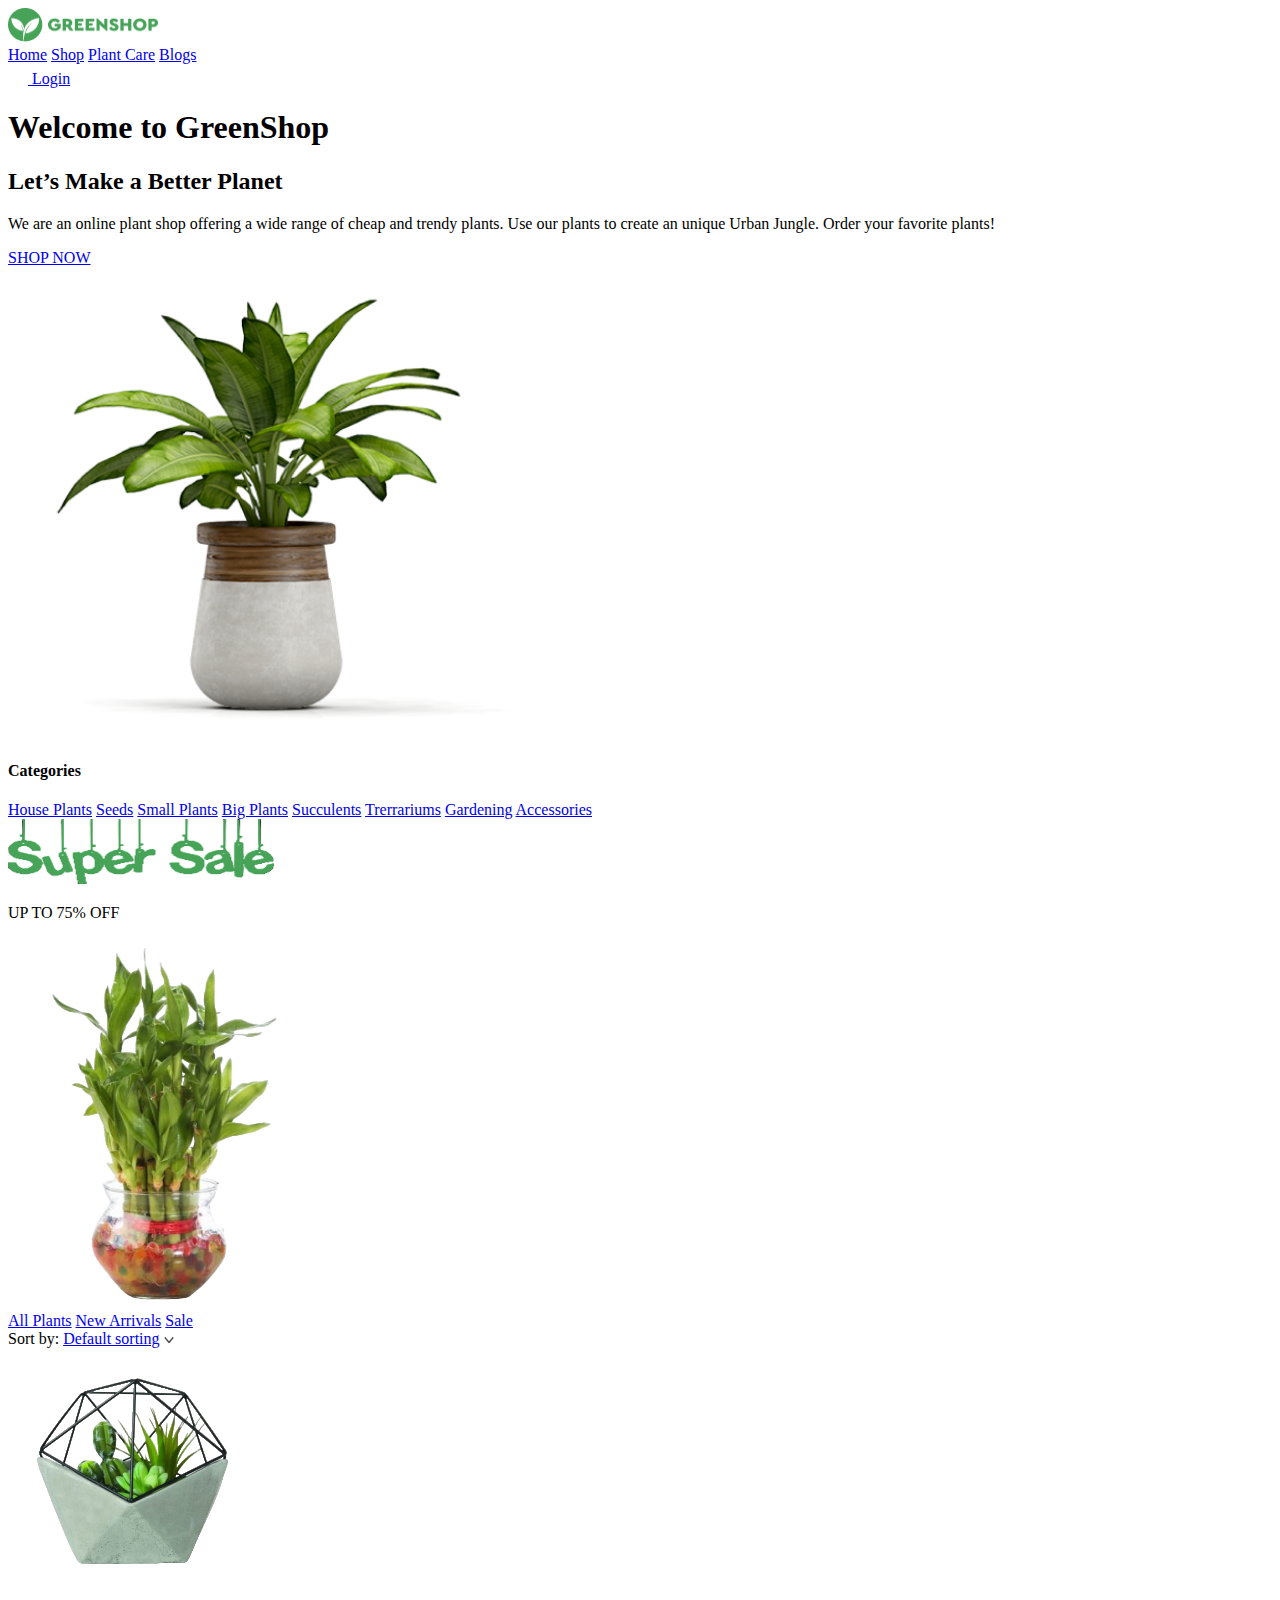
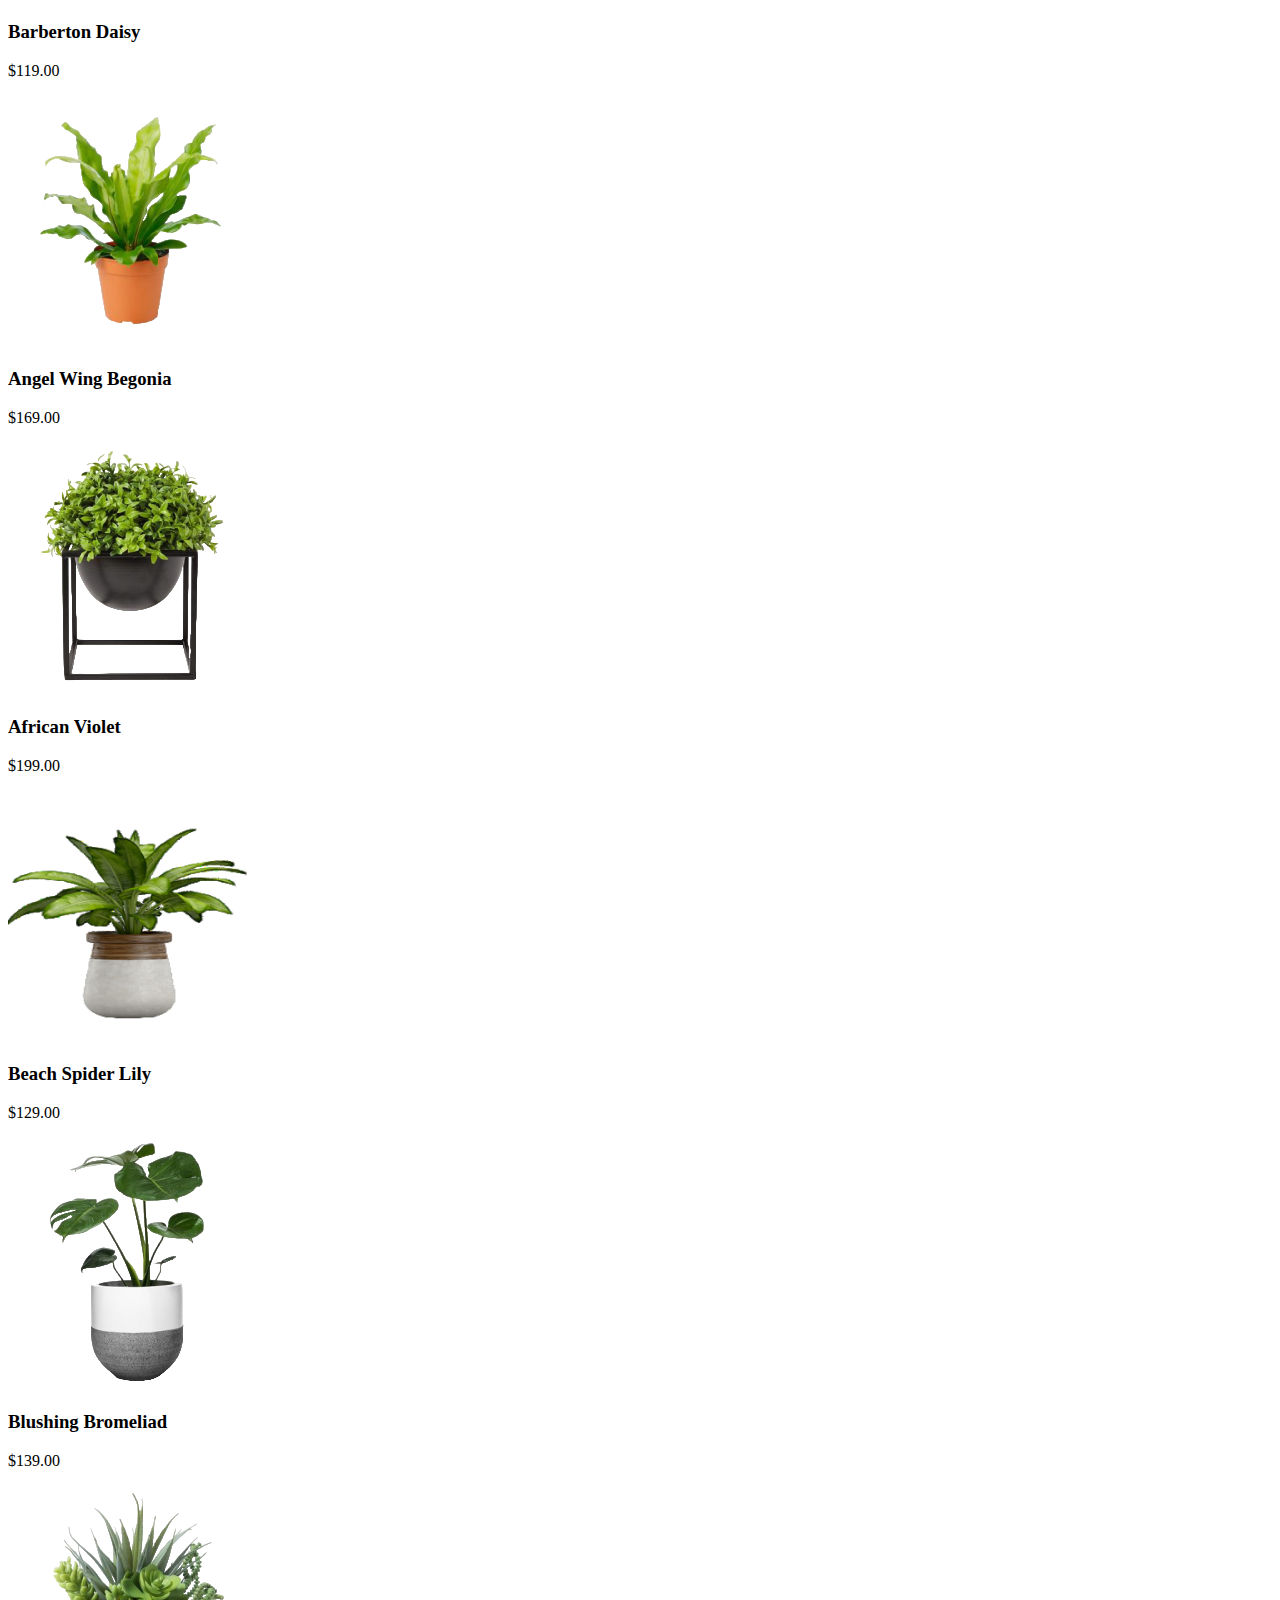
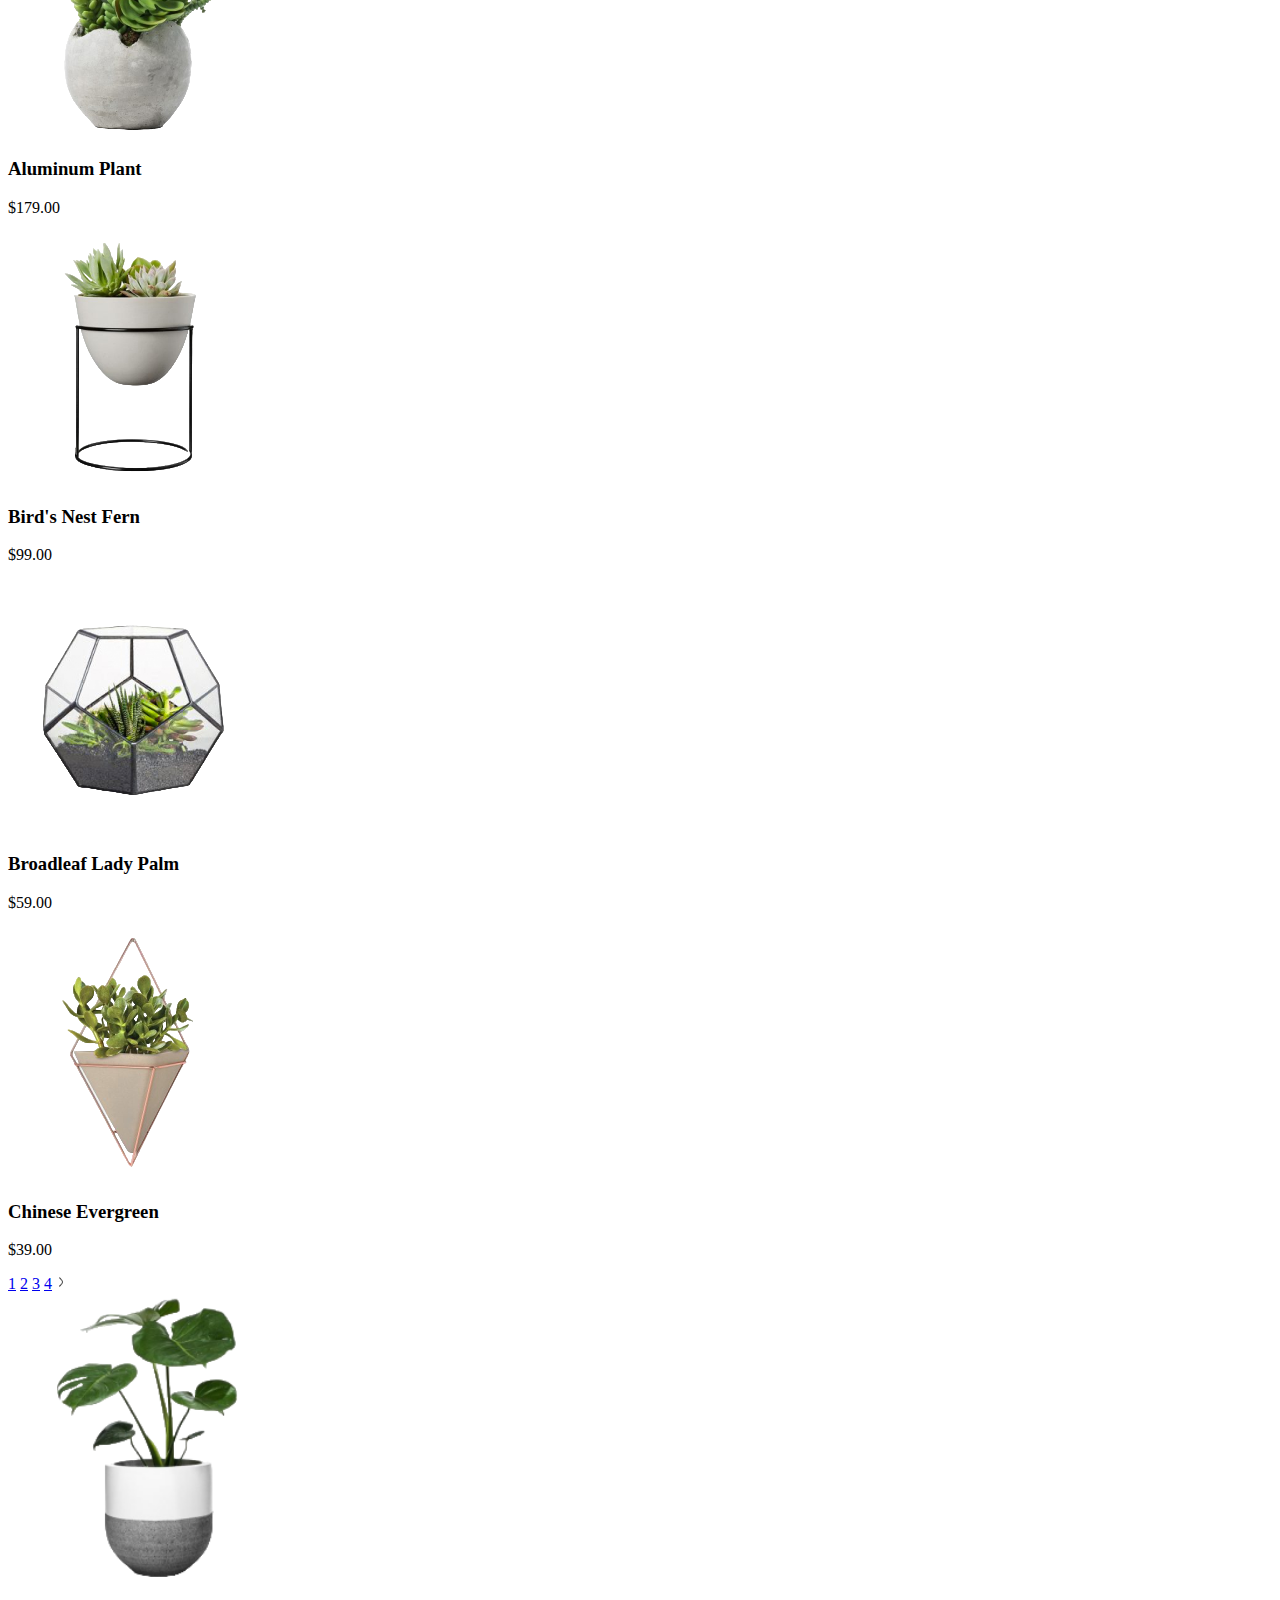
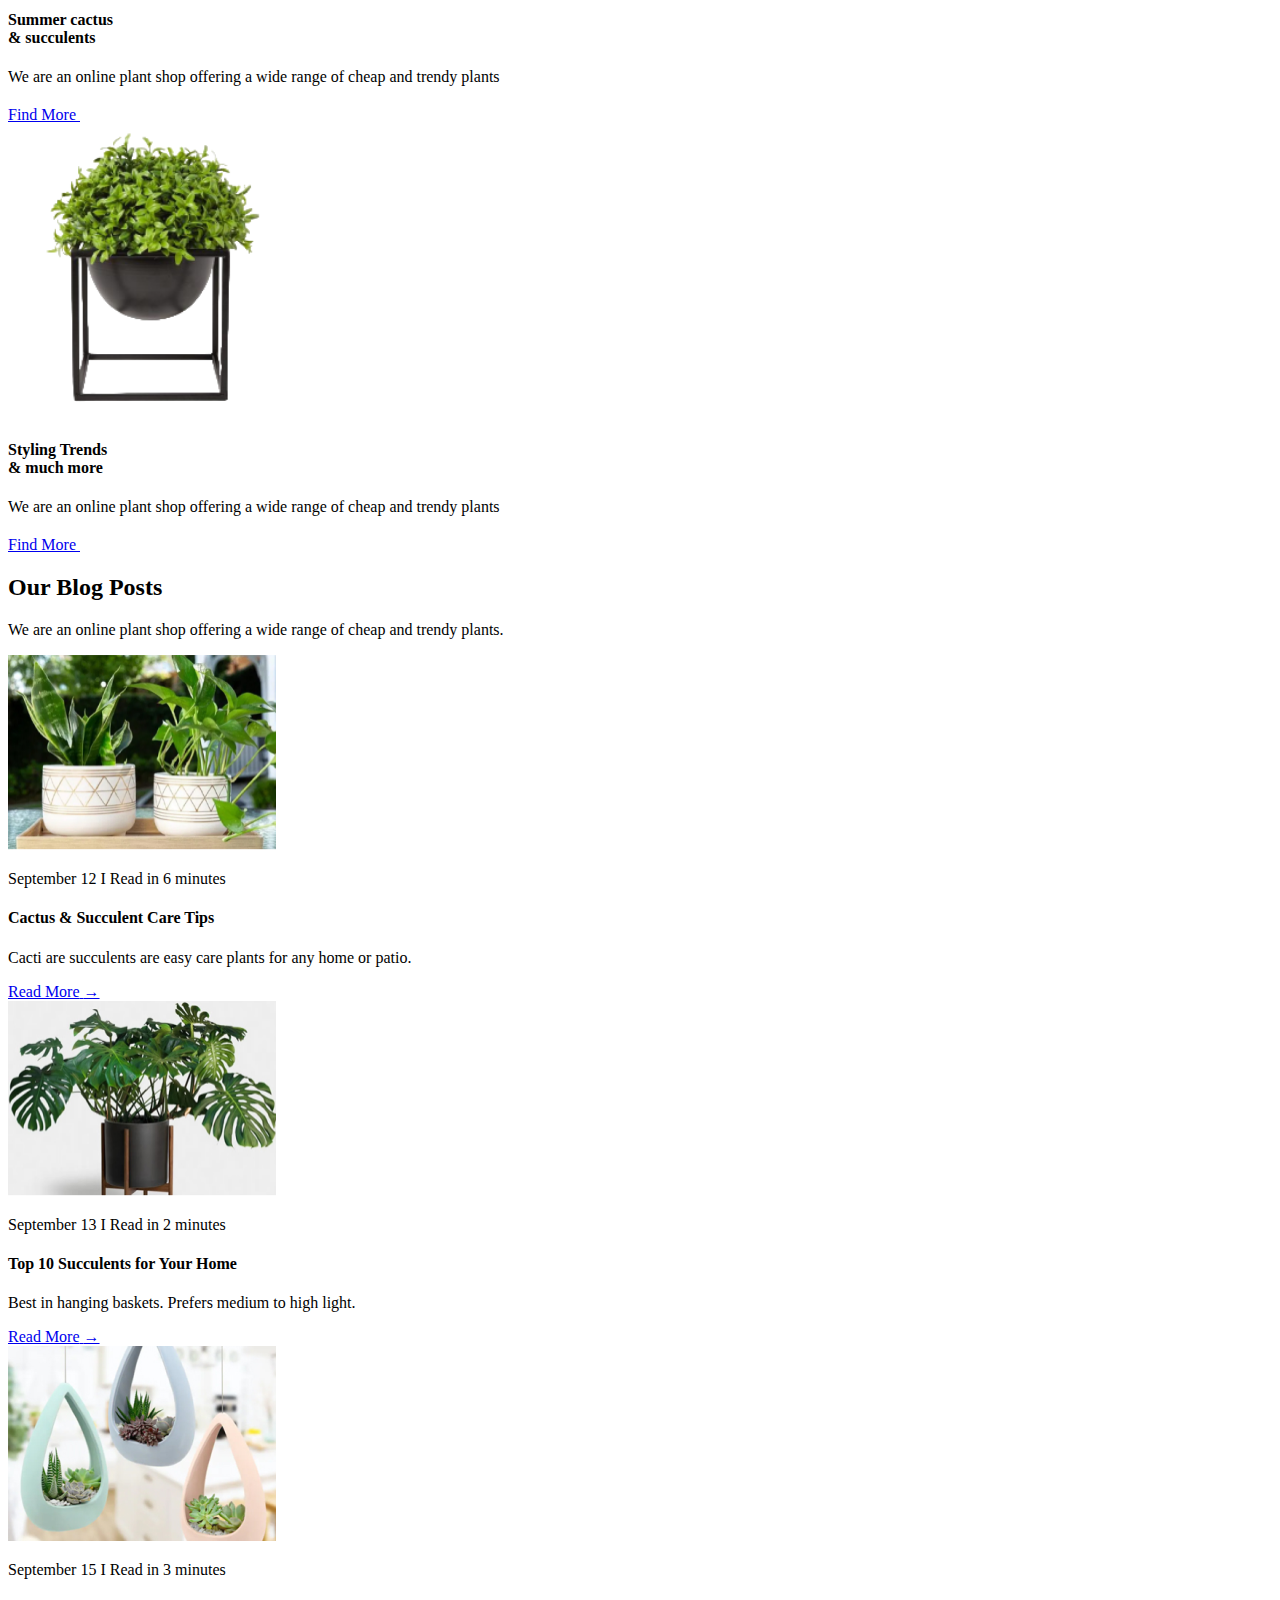
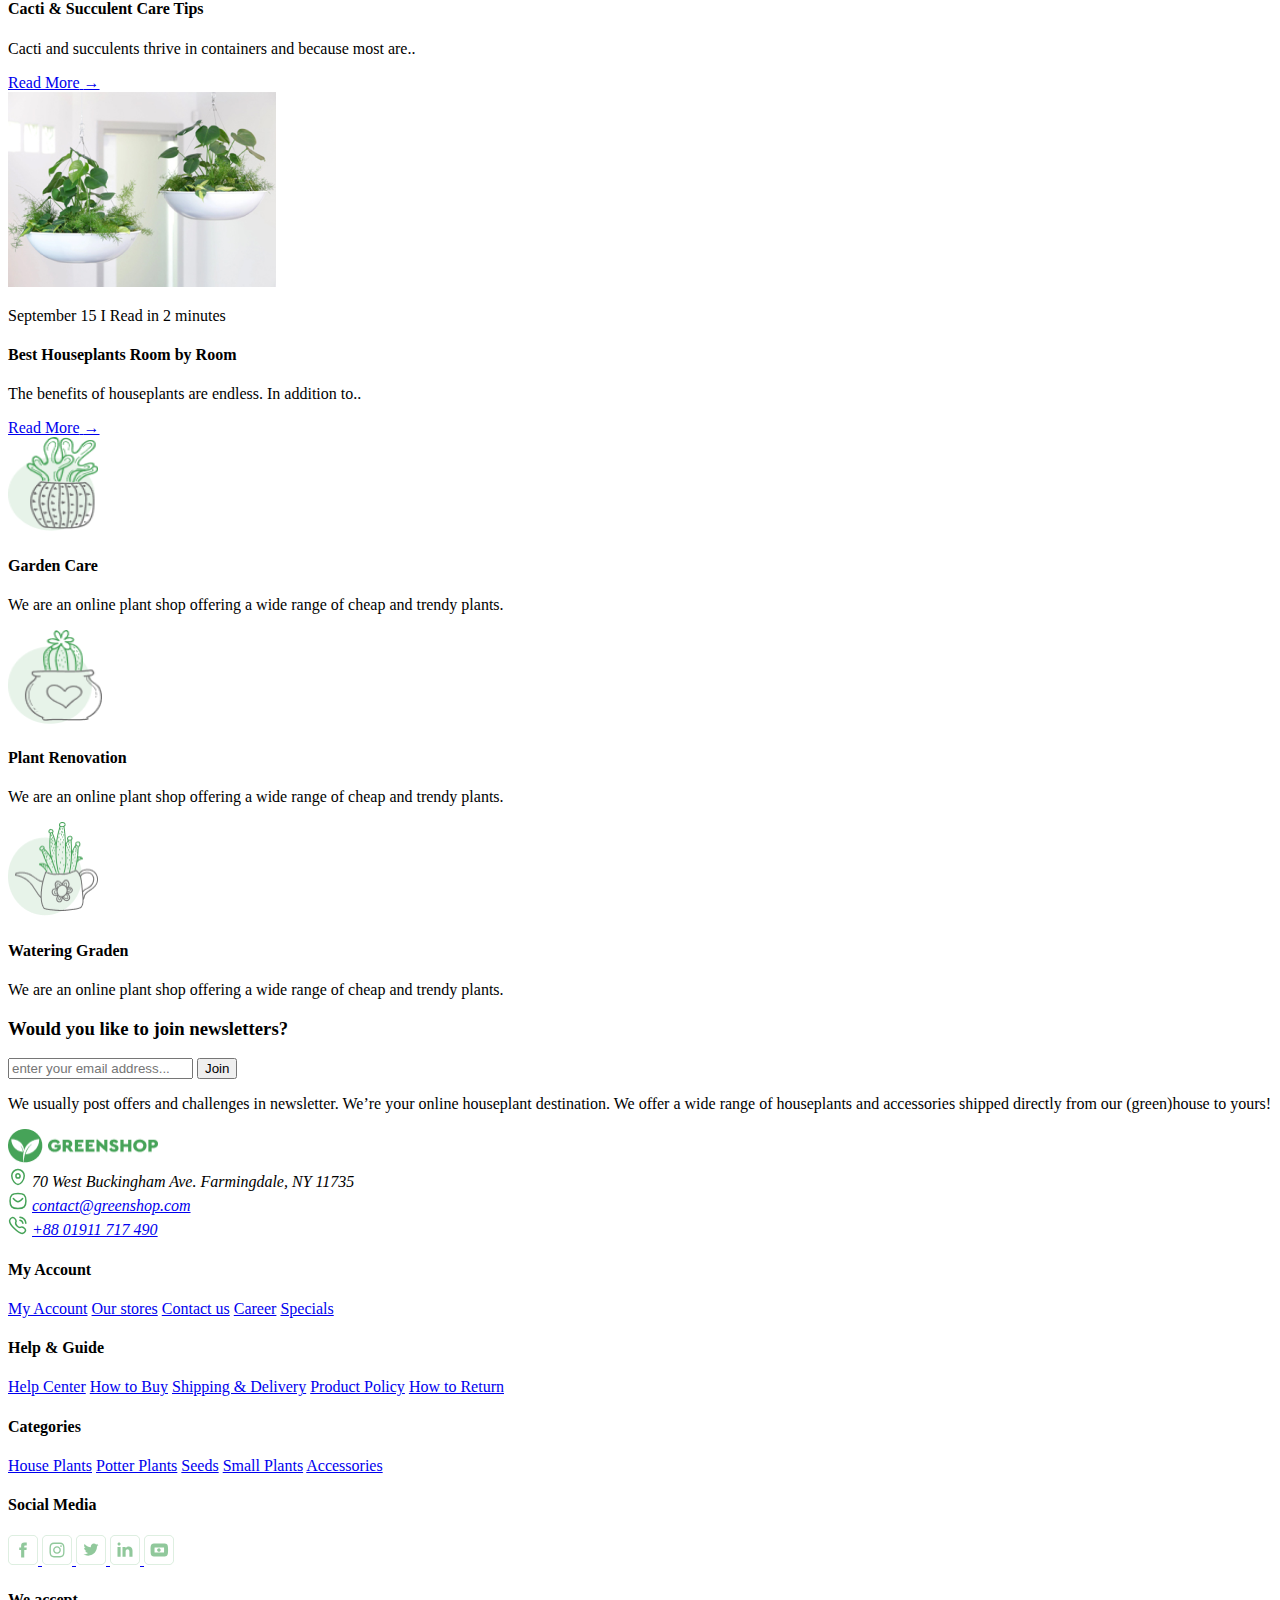
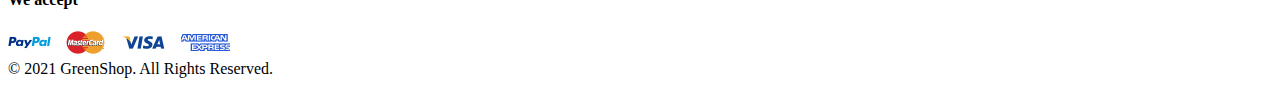
==== index.html @ 9a4c22ba "Getting Started" ====
<!DOCTYPE html>
<html lang="en">
<head>
    <meta charset="UTF-8">
    <meta name="viewport" content="width=device-width, initial-scale=1.0">
    <title>GREENSHOP</title>
    <link rel="stylesheet" href="./style.css">
</head>
<body>
    <!--part of the header-->
    <header class="header">
        <div class="wrapper">
            <div class="header-nav-menu">
                <a href="/" class="logo">
                    <img src="./images/Logo.png" alt="company logo" width="150" height="34" class="logo-img">
                </a>
                 <nav class="navigation">
                    <a href="/" class="link active">Home</a>
                    <a href="/" class="link">Shop</a>
                    <a href="/" class="link">Plant Care</a>
                    <a href="/" class="link last-link">Blogs</a>
                </nav>
                <a href="./registration.html" class="login key">
                    <img src="./images/Logout.png" alt="maintaining a login" class="img-login">
                    <span class="span-login">Login</span>
                </a>
            </div>
        </div>
    </header>
     <!--main content-->
    <main>  
        <section class="green">
            <div class="wrapper">
                <!--part of the content-->
                <div class="content">
                    <div class="text-content">
                        <h1 class="welcome names">
                            Welcome to GreenShop
                        </h1>
                        <h2 class="title names">
                            Let’s Make a Better <span class="planet">Planet</span>
                        </h2>
                        <p class="description">
                            We are an online plant shop offering a wide range of cheap and trendy plants.
                            Use our plants to create an unique Urban Jungle. Order your favorite plants!   
                        </p>
                        <a href="/" class="shop key">
                            SHOP NOW
                        </a>
                    </div>
                    <img src="./images/flower.png" alt="flower" class="img-flower" width="518" height="470">
                </div>
            </div>
        </section>
        <!--filter by categories-->
        <section class="offer">
            <div class="wrapper">
                <div class="filter-contetn">
                    <div class="column-left">
                        <aside class="aside ">
                            <h4 class="categories">
                                Categories
                            </h4>
                            <div class="filter-list">
                                <a href="/" class="categories-name">House Plants</a>
                                <a href="/" class="categories-name">Seeds</a>
                                <a href="/" class="categories-name">Small Plants</a>
                                <a href="/" class="categories-name">Big Plants</a>
                                <a href="/" class="categories-name">Succulents</a>
                                <a href="/" class="categories-name">Trerrariums</a>
                                <a href="/" class="categories-name">Gardening</a>
                                <a href="/" class="categories-name">Accessories</a>
                            </div>
                        </aside>
                        <div class="filter-banner">
                            <div class="super-sale">
                                <img src="./images/supersale.png" alt="inscription super sale"  width="266" height="65">
                                <p class="discount">
                                    UP TO 75% OFF
                                </p>
                            </div>
                            <img src="./images/bush.png" alt="a picture of a flower in a pot" width="310" height="370">
                        </div>
                    </div>
                    <!--content of goods-->
                    <div class="column-right">
                        <div class="sort">
                            <div class="nav-left">
                                <a href="/" class="navigation-bar">All Plants</a>
                                <a href="/" class="navigation-bar arrivals">New Arrivals</a>
                                <a href="/" class="navigation-bar">Sale</a>
                            </div>
                            <div class="nav-right">
                                <span class="sort-by">Sort by:</span>
                                <a href="/" class="navigation-bar">Default sorting</a>
                                <img src="./images/arrowdown.png" alt="Arrow Down" width="10" height="8">
                            </div>
                        </div>
                        <div class="region">
                            <div class="card">
                                <div class="card-flowers">
                                    <img src="./images/barberton.png" alt="flowers in a pot" width="250" height="250">
                                </div>
                                <h3 class="flower-names">Barberton Daisy</h3>
                                <p class="cost">$119.00</p>
                            </div>
                            <div class="card">
                                <div class="card-flowers">
                                    <img src="./images/begonia.png" alt="flowers in a pot" width="250" height="250">
                                </div>
                                <h3 class="flower-names">Angel Wing Begonia</h3>
                                <p class="cost">$169.00</p>
                            </div>
                            <div class="card">
                                <div class="card-flowers">
                                    <img src="./images/violet.png" alt="flowers in a pot" width="250" height="250">
                                </div>
                                <h3 class="flower-names">African Violet</h3>
                                <p class="cost">$199.00</p>
                            </div>
                            <div class="card">
                                <div class="card-flowers">
                                    <img src="./images/lily.png" alt="flowers in a pot" width="250" height="250">
                                </div>
                                <h3 class="flower-names">Beach Spider Lily</h3>
                                <p class="cost">$129.00</p>
                            </div>
                            <div class="card">
                                <div class="card-flowers">
                                    <img src="./images/bromeliad.png" alt="flowers in a pot" width="250" height="250">
                                </div>
                                <h3 class="flower-names">Blushing Bromeliad</h3>
                                <p class="cost">$139.00</p>
                            </div>
                            <div class="card">
                                <div class="card-flowers">
                                    <img src="./images/aluminum.png" alt="flowers in a pot" width="250" height="250">
                                </div>
                                <h3 class="flower-names">Aluminum Plant</h3>
                                <p class="cost">$179.00</p>
                            </div>
                            <div class="card">
                                <div class="card-flowers">
                                    <img src="./images/ferm.png" alt="flowers in a pot" width="250" height="250">
                                </div>
                                <h3 class="flower-names">Bird's Nest Fern</h3>
                                <p class="cost">$99.00</p>
                            </div>
                            <div class="card">
                                <div class="card-flowers">
                                    <img src="./images/palm.png" alt="flowers in a pot" width="250" height="250">
                                </div>
                                <h3 class="flower-names">Broadleaf Lady Palm</h3>
                                <p class="cost">$59.00</p>
                            </div>
                            <div class="card">
                                <div class="card-flowers">
                                    <img src="./images/evergreen.png" alt="flowers in a pot" width="250" height="250">
                                </div>
                                <h3 class="flower-names">Chinese Evergreen</h3>
                                <p class="cost">$39.00</p>
                            </div>
                        </div>
                        <div class="page">
                            <a href="/" class="page-numbers">1</a>
                            <a href="/" class="page-numbers">2</a>
                            <a href="/" class="page-numbers">3</a>
                            <a href="/" class="page-numbers">4</a>
                            <a href="/" class="page-numbers page-arrow">
                                <img src="./images/arrowright.png" alt="arrow to the right" width="10" height="14">
                            </a>
                        </div>
                    </div>
                </div>
            </div>
        </section>
        <!--blog block-->
        <section class="blog">
            <div class="wrapper">
                <div class="find-more">
                    <div class="blog-more">
                        <img src="./images/bromeliad.png"
                             alt="a flower in a pot" 
                             width="292" 
                             height="292">
                        <div class="information-search-retreat">
                            <h4 class="title-search">Summer cactus <br>& succulents</h4>
                            <p class="information-search">We are an online plant shop offering a wide range of cheap and trendy plants</p>
                            <a href="/" class="search-link">
                                <span class="search-name">Find More</span>
                                <img src="./images/rightarrow.png" alt="right arrow" class="search-img" width="18" height="18">
                            </a>
                        </div>
                    </div>
                    <div class="blog-more">
                        <img src="./images/violet.png" 
                             alt="a flower in a pot" 
                             width="292" 
                             height="292">
                        <div class="information-search-retreat">
                            <h4 class="title-search">Styling Trends <br>& much more</h4>
                            <p class="information-search">We are an online plant shop offering a wide range of cheap and trendy plants</p>
                            <a href="/" class="search-link">
                                <span class="search-name">Find More</span>
                                <img src="./images/rightarrow.png" alt="right arrow" class="search-img" width="18" height="18">
                            </a>
                        </div>
                    </div>
                </div>
            </div>
        </section>
        <section>
            <div class="wrapper">
                <div class="blog-div">
                    <h2 class="blog-title">Our Blog Posts</h2>
                    <p class="blog-text">We are an online plant shop offering a wide range of cheap and trendy plants. </p>
                </div>
                <div class="blog-info">
                    <div class="blog-bloc">
                        <img src="./images/blog/cactus.png" alt="flower photos for blog themes" width="268" height="195">
                        <div class="blog-content">
                            <p class="blog-time">September 12  I Read in 6 minutes</p>
                            <h4 class="blog-names">Cactus & Succulent Care Tips</h4>
                            <p class="blog-description">Cacti are succulents are easy care plants for any home or patio.</p>
                            <a href="/" class="blog-transition">
                                <span>Read More</span>
                                <span>&#8594;</span>
                             </a>
                        </div>
                    </div>
                    <div class="blog-bloc">
                        <img src="./images/blog/succulents.png" alt="flower photos for blog themes" width="268" height="195">
                        <div class="blog-content">
                            <p class="blog-time">September 13  I Read in 2 minutes</p>
                            <h4 class="blog-names">Top 10 Succulents for Your Home</h4>
                            <p class="blog-description">Best in hanging baskets. Prefers medium to high light.</p>
                            <a href="/" class="blog-transition">
                                <span>Read More</span>
                                <span>&#8594;</span>
                            </a>
                        </div>
                    </div>
                    <div class="blog-bloc">
                        <img src="./images/blog/cacti.png" alt="flower photos for blog themes" width="268" height="195">
                        <div class="blog-content">
                            <p class="blog-time">September 15  I Read in 3 minutes</p>
                            <h4 class="blog-names">Cacti & Succulent Care Tips</h4>
                            <p class="blog-description">Cacti and succulents thrive in containers and because most are..</p>
                            <a href="/" class="blog-transition">
                                <span>Read More</span>
                                <span>&#8594;</span>
                            </a>
                        </div>
                    </div>
                    <div class="blog-bloc">
                        <img src="./images/blog/houseplants.png" alt="flower photos for blog themes" width="268" height="195">
                        <div class="blog-content">
                            <p class="blog-time">September 15  I Read in 2 minutes</p>
                            <h4 class="blog-names">Best Houseplants Room by Room</h4>
                            <p class="blog-description">The benefits of houseplants are endless. In addition to..</p>
                            <a href="/" class="blog-transition">
                                <span>Read More</span>
                                <span>&#8594;</span>
                            </a>
                        </div>
                    </div>
                </div>
            </div>
        </section>
    </main>
    <!-- fofter content -->
    <footer class="footer-top">
        <!-- placing an application -->
       <section>
        <div class="wrapper">
            <div class="placing-cactus">
                <div class="placing-box">
                    <div class="box">
                        <div class="placling-div images-cactuse">
                            <img src="./images/footer/cactuse.png" 
                                alt="a picture of a cactus" 
                                class="placing-img "
                                width="90"
                                height="94">
                        </div>
                        <div class="placling-description">
                            <h4 class="headlines">Garden Care</h4>
                            <p class="placing-text">We are an online plant shop offering a wide range of cheap and trendy plants.</p>
                        </div>
                    </div>
                    <div class="box">
                        <div class="placling-div">
                            <img src="./images/footer/group.png" 
                                alt="a picture of a cactus" 
                                class="placing-img"
                                width="94"
                                height="94">
                        </div>
                        <div class="placling-description">
                            <h4 class="headlines">Plant Renovation</h4>
                            <p class="placing-text">We are an online plant shop offering a wide range of cheap and trendy plants.</p>
                        </div>
                    </div>
                    <div class="box">
                        <div>
                            <img src="./images/footer/picture.png" 
                                alt="a picture of a cactus" 
                                class="placing-images"
                                width="90"
                                height="94">
                        </div>
                        <div class="placling-description">
                            <h4 class="headlines">Watering Graden</h4>
                            <p class="placing-text">We are an online plant shop offering a wide range of cheap and trendy plants.</p>
                        </div>
                    </div>
                </div>
                <div class="placing-cell">
                    <h3 class="headlines">Would you like to join newsletters?</h3>
                    <form action="https://fom.in.ua/echo" method="post" class="placing-form">
                        <input type="email" name="email-address" 
                               placeholder="enter your email address..." 
                               required class="placing-imput">
                        <button class="placing-button">Join</button>
                    </form>
                    <p class="placing-text text-placing">We usually post offers and challenges in newsletter. 
                        We’re your online houseplant destination. 
                        We offer a wide range of houseplants and accessories shipped directly from our (green)house to yours! </p>
                </div>
            </div>
        </div>
       </section>
       <!-- store contacts -->
       <section>
            <div class="wrapper">
                <div class="footer-contacts footer-contacts-retreat">
                    <div>
                        <a href="/">
                            <img src="./images/Logo.png" alt="logo image" 
                                 width="150"
                                 height="34">
                        </a>
                    </div>
                    <address class="footer-contacts">
                        <div class="footer-address footer-div">
                            <img src="./images/footer/location.svg" 
                                 alt="location on the map" 
                                 width="20" 
                                 height="20"
                                 class="address-img">
                            <span class="address-text">70 West Buckingham Ave. Farmingdale, NY 11735</span>
                        </div>
                        <div class="footer-address">
                            <img src="./images/footer/message.svg" 
                                 alt="email address" 
                                 width="20" 
                                 height="20"
                                 class="address-img-mailto">
                            <a href="mailto:contact@greenshop.com" class="address-text address-contacts">contact@greenshop.com</a>
                        </div>
                        <div class="footer-address">
                            <img src="./images/footer/calling.svg" 
                                 alt="phone number" 
                                 width="20" 
                                 height="20"
                                 class="address-img-tel">
                            <a href="tel:+8801911717490" class="address-text address-contacts">+88 01911 717 490</a>
                        </div>
                    </address>
                </div>
            </div>
       </section>
       <!-- Help and guide -->
       <section>
        <div class="wrapper">
            <div class="footer-text">
                <div class="footer-help">
                    <h4 class="footer-title footer-link">My Account</h4>
                    <a href="/" class="footer-text-link">My Account</a>
                    <a href="/" class="footer-text-link">Our stores</a>
                    <a href="/" class="footer-text-link">Contact us</a>
                    <a href="/" class="footer-text-link">Career</a>
                    <a href="/" class="footer-text-link">Specials</a>
                </div>
                <div class="footer-help">
                    <h4 class="footer-title footer-link">Help & Guide</h4>
                    <a href="/" class="footer-text-link">Help Center</a>
                    <a href="/" class="footer-text-link">How to Buy</a>
                    <a href="/" class="footer-text-link">Shipping & Delivery</a>
                    <a href="/" class="footer-text-link">Product Policy</a>
                    <a href="/" class="footer-text-link">How to Return</a>
                </div>
                <div class="footer-help">
                    <h4 class="footer-title footer-link">Categories</h4>
                    <a href="/" class="footer-text-link">House Plants</a>
                    <a href="/" class="footer-text-link">Potter Plants</a>
                    <a href="/" class="footer-text-link">Seeds</a>
                    <a href="/" class="footer-text-link">Small Plants</a>
                    <a href="/" class="footer-text-link">Accessories</a>
                </div>
                <div>
                    <h4 class="footer-title title-media">Social Media</h4>
                    <div class="footer-media">
                        <a href="https://www.facebook.com/?locale=uk_UA" class="footer-a">
                            <img src="./images/footer/media/facebook.svg" alt="facebook icon" width="30" height="30">
                        </a>
                        <a href="https://www.instagram.com/" class="footer-a">
                            <img src="./images/footer/media/instagram.svg" alt="instagram icon" width="30" height="30">
                        </a>
                        <a href="https://x.com/?lang=uk" class="footer-a">
                            <img src="./images/footer/media/twitter.svg" alt="twitter icon" width="30" height="30">
                        </a>
                        <a href="https://ua.linkedin.com/" class="footer-a">
                            <img src="./images/footer/media/linkidin.svg" alt="linkidin icon" width="30" height="30">
                        </a>
                        <a href="https://www.youtube.com/" class="footer-a">
                            <img src="./images/footer/media/youtube.svg" alt="youtube icon" width="30" height="30">
                        </a>
                    </div>
                    <h4 class="footer-title title-accept">We accept</h4>
                    <div>
                        <img src="./images/footer/accept.svg" alt="types of payment">
                    </div>
                </div>
            </div>
            <div class="reserved-end">
                <span class="reserved-span">© 2021 GreenShop. All Rights Reserved.</span>
            </div>
        </div>
       </section>
    </footer>
</body>
</html>
---- style.css ----
@import url('./styles/normalize.css');
@import url('./fonts/stylesheet.css');
@import url('./styles/helpers.css');
@import url('./styles/header.css');
@import url('./styles/content.css');
@import url('./styles/filter.css');
@import url('./styles/offers.css');
@import url('./styles/page.css');
@import url('./styles/blog.css');
@import url('./styles/footer/placing.css');
@import url('./styles/footer/contacts.css');
@import url('./styles/footer/categories.css');
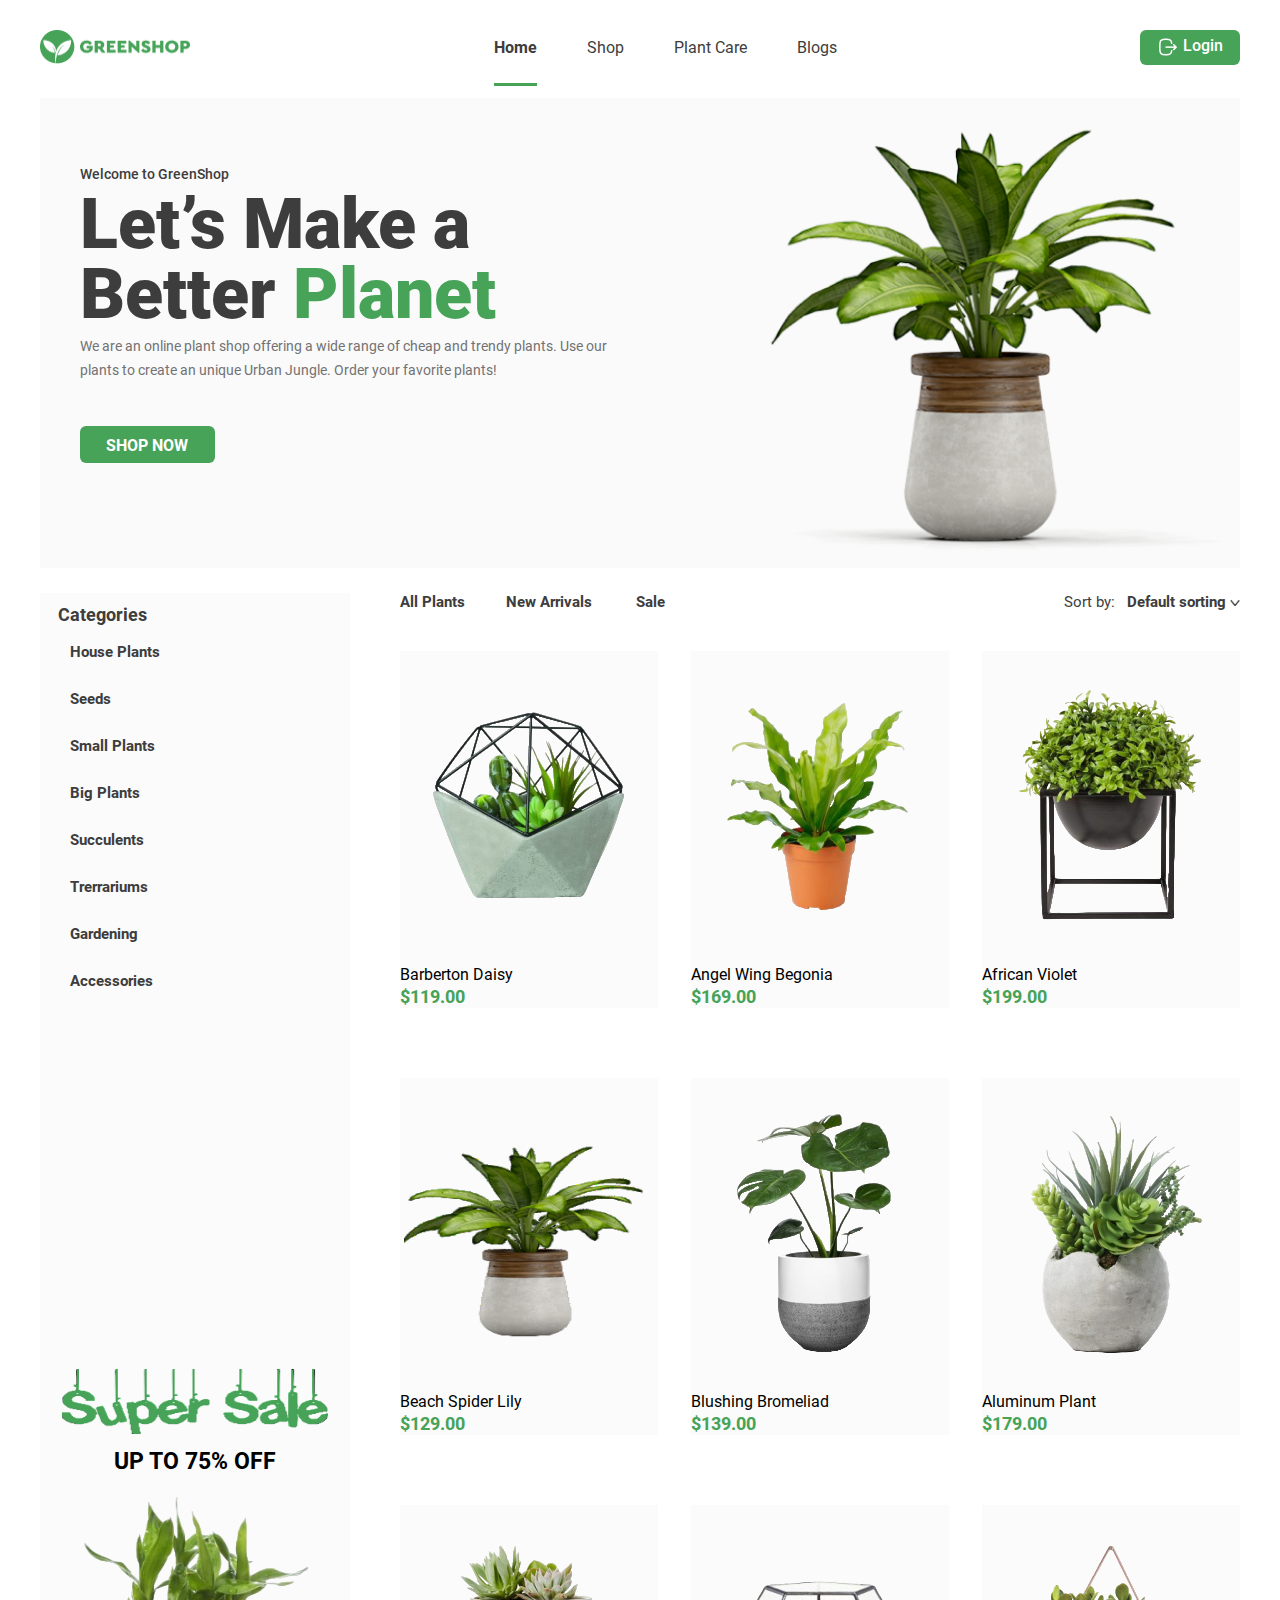
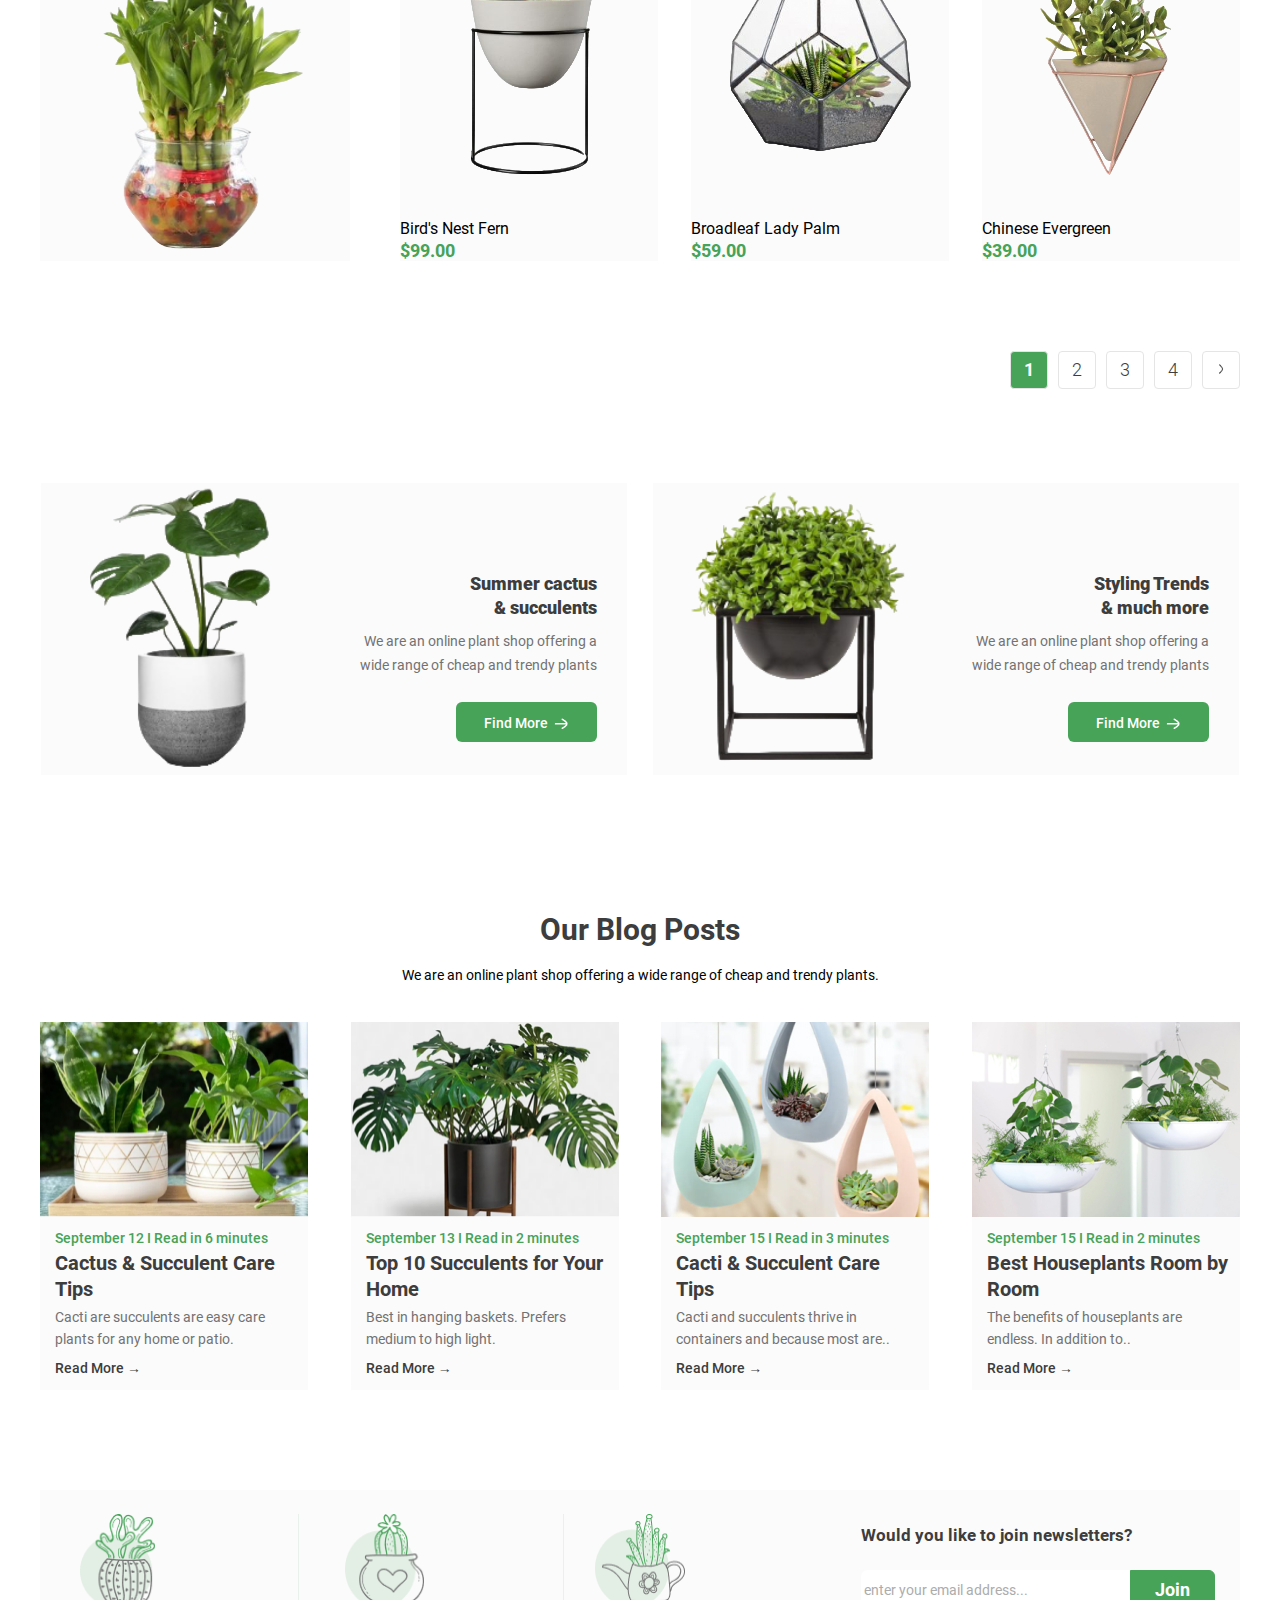
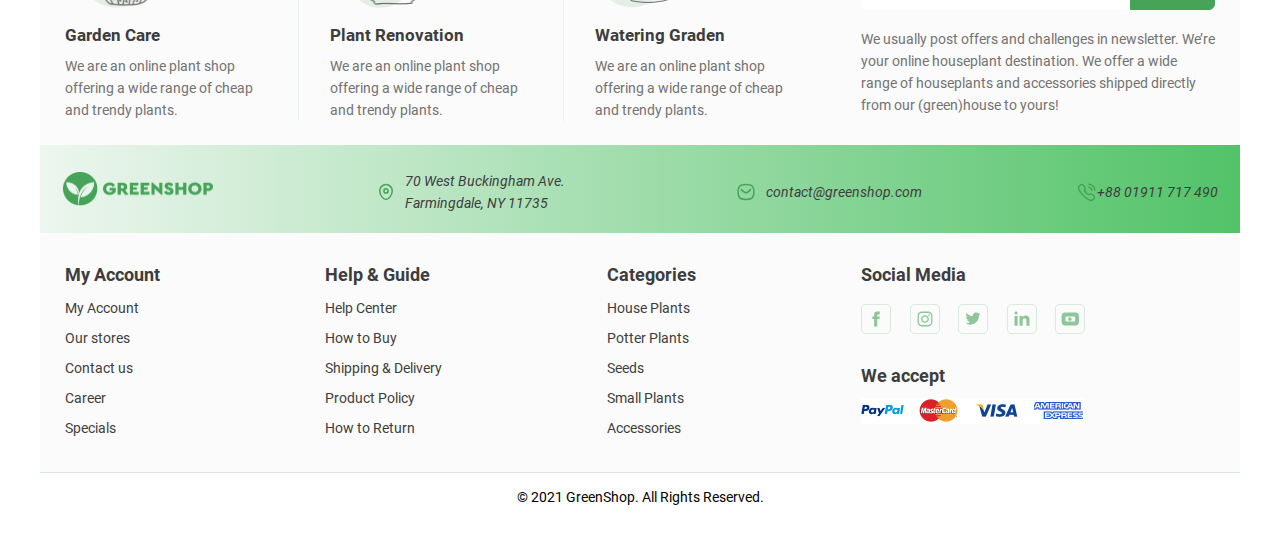
==== commit 06977f23: "transition from css to scss" ====
--- a/index.html
+++ b/index.html
@@ -4,7 +4,7 @@
     <meta charset="UTF-8">
     <meta name="viewport" content="width=device-width, initial-scale=1.0">
     <title>GREENSHOP</title>
-    <link rel="stylesheet" href="./style.css">
+    <link rel="stylesheet" href="./css/style.css">
 </head>
 <body>
     <!--part of the header-->
--- a/css/style.css
+++ b/css/style.css
@@ -0,0 +1,956 @@
+@charset "UTF-8";
+/*! normalize.css v8.0.1 | MIT License | github.com/necolas/normalize.css */
+/* Document
+   ========================================================================== */
+/**
+ * 1. Correct the line height in all browsers.
+ * 2. Prevent adjustments of font size after orientation changes in iOS.
+ */
+@import '../fonts/stylesheet.css';
+html {
+  line-height: 1.15; /* 1 */
+  -webkit-text-size-adjust: 100%; /* 2 */
+}
+
+/* Sections
+   ========================================================================== */
+/**
+ * Remove the margin in all browsers.
+ */
+body {
+  margin: 0;
+}
+
+/**
+ * Render the `main` element consistently in IE.
+ */
+main {
+  display: block;
+}
+
+/**
+ * Correct the font size and margin on `h1` elements within `section` and
+ * `article` contexts in Chrome, Firefox, and Safari.
+ */
+h1 {
+  font-size: 2em;
+  margin: 0.67em 0;
+}
+
+/* Grouping content
+   ========================================================================== */
+/**
+ * 1. Add the correct box sizing in Firefox.
+ * 2. Show the overflow in Edge and IE.
+ */
+hr {
+  box-sizing: content-box; /* 1 */
+  height: 0; /* 1 */
+  overflow: visible; /* 2 */
+}
+
+/**
+ * 1. Correct the inheritance and scaling of font size in all browsers.
+ * 2. Correct the odd `em` font sizing in all browsers.
+ */
+pre {
+  font-family: monospace, monospace; /* 1 */
+  font-size: 1em; /* 2 */
+}
+
+/* Text-level semantics
+   ========================================================================== */
+/**
+ * Remove the gray background on active links in IE 10.
+ */
+a {
+  background-color: transparent;
+}
+
+/**
+ * 1. Remove the bottom border in Chrome 57-
+ * 2. Add the correct text decoration in Chrome, Edge, IE, Opera, and Safari.
+ */
+abbr[title] {
+  border-bottom: none; /* 1 */
+  text-decoration: underline; /* 2 */
+  text-decoration: underline dotted; /* 2 */
+}
+
+/**
+ * Add the correct font weight in Chrome, Edge, and Safari.
+ */
+b,
+strong {
+  font-weight: bolder;
+}
+
+/**
+ * 1. Correct the inheritance and scaling of font size in all browsers.
+ * 2. Correct the odd `em` font sizing in all browsers.
+ */
+code,
+kbd,
+samp {
+  font-family: monospace, monospace; /* 1 */
+  font-size: 1em; /* 2 */
+}
+
+/**
+ * Add the correct font size in all browsers.
+ */
+small {
+  font-size: 80%;
+}
+
+/**
+ * Prevent `sub` and `sup` elements from affecting the line height in
+ * all browsers.
+ */
+sub,
+sup {
+  font-size: 75%;
+  line-height: 0;
+  position: relative;
+  vertical-align: baseline;
+}
+
+sub {
+  bottom: -0.25em;
+}
+
+sup {
+  top: -0.5em;
+}
+
+/* Embedded content
+   ========================================================================== */
+/**
+ * Remove the border on images inside links in IE 10.
+ */
+img {
+  border-style: none;
+}
+
+/* Forms
+   ========================================================================== */
+/**
+ * 1. Change the font styles in all browsers.
+ * 2. Remove the margin in Firefox and Safari.
+ */
+button,
+input,
+optgroup,
+select,
+textarea {
+  font-family: inherit; /* 1 */
+  font-size: 100%; /* 1 */
+  line-height: 1.15; /* 1 */
+  margin: 0; /* 2 */
+}
+
+/**
+ * Show the overflow in IE.
+ * 1. Show the overflow in Edge.
+ */
+button,
+input { /* 1 */
+  overflow: visible;
+}
+
+/**
+ * Remove the inheritance of text transform in Edge, Firefox, and IE.
+ * 1. Remove the inheritance of text transform in Firefox.
+ */
+button,
+select { /* 1 */
+  text-transform: none;
+}
+
+/**
+ * Correct the inability to style clickable types in iOS and Safari.
+ */
+/* button,
+[type="button"],
+[type="reset"],
+[type="submit"] {
+  -webkit-appearance: button;
+} */
+/**
+ * Remove the inner border and padding in Firefox.
+ */
+button::-moz-focus-inner,
+[type=button]::-moz-focus-inner,
+[type=reset]::-moz-focus-inner,
+[type=submit]::-moz-focus-inner {
+  border-style: none;
+  padding: 0;
+}
+
+/**
+ * Restore the focus styles unset by the previous rule.
+ */
+button:-moz-focusring,
+[type=button]:-moz-focusring,
+[type=reset]:-moz-focusring,
+[type=submit]:-moz-focusring {
+  outline: 1px dotted ButtonText;
+}
+
+/**
+ * Correct the padding in Firefox.
+ */
+fieldset {
+  padding: 0.35em 0.75em 0.625em;
+}
+
+/**
+ * 1. Correct the text wrapping in Edge and IE.
+ * 2. Correct the color inheritance from `fieldset` elements in IE.
+ * 3. Remove the padding so developers are not caught out when they zero out
+ *    `fieldset` elements in all browsers.
+ */
+legend {
+  box-sizing: border-box; /* 1 */
+  color: inherit; /* 2 */
+  display: table; /* 1 */
+  max-width: 100%; /* 1 */
+  padding: 0; /* 3 */
+  white-space: normal; /* 1 */
+}
+
+/**
+ * Add the correct vertical alignment in Chrome, Firefox, and Opera.
+ */
+progress {
+  vertical-align: baseline;
+}
+
+/**
+ * Remove the default vertical scrollbar in IE 10+.
+ */
+textarea {
+  overflow: auto;
+}
+
+/**
+ * 1. Add the correct box sizing in IE 10.
+ * 2. Remove the padding in IE 10.
+ */
+[type=checkbox],
+[type=radio] {
+  box-sizing: border-box; /* 1 */
+  padding: 0; /* 2 */
+}
+
+/**
+ * Correct the cursor style of increment and decrement buttons in Chrome.
+ */
+[type=number]::-webkit-inner-spin-button,
+[type=number]::-webkit-outer-spin-button {
+  height: auto;
+}
+
+/**
+ * 1. Correct the odd appearance in Chrome and Safari.
+ * 2. Correct the outline style in Safari.
+ */
+[type=search] {
+  /* -webkit-appearance: textfield; 1 */
+  outline-offset: -2px; /* 2 */
+}
+
+/**
+ * Remove the inner padding in Chrome and Safari on macOS.
+ */
+[type=search]::-webkit-search-decoration {
+  -webkit-appearance: none;
+}
+
+/**
+ * 1. Correct the inability to style clickable types in iOS and Safari.
+ * 2. Change font properties to `inherit` in Safari.
+ */
+::-webkit-file-upload-button {
+  -webkit-appearance: button; /* 1 */
+  font: inherit; /* 2 */
+}
+
+/* Interactive
+   ========================================================================== */
+/*
+ * Add the correct display in Edge, IE 10+, and Firefox.
+ */
+details {
+  display: block;
+}
+
+/*
+ * Add the correct display in all browsers.
+ */
+summary {
+  display: list-item;
+}
+
+/* Misc
+   ========================================================================== */
+/**
+ * Add the correct display in IE 10+.
+ */
+template {
+  display: none;
+}
+
+/**
+ * Add the correct display in IE 10.
+ */
+[hidden] {
+  display: none;
+}
+
+* {
+  box-sizing: border-box;
+}
+
+body {
+  font-family: Roboto, sans-serif;
+}
+
+.wrapper {
+  width: 1200px;
+  margin-left: auto;
+  margin-right: auto;
+}
+
+/*part of the header*/
+.header {
+  margin-bottom: 12px;
+  padding-top: 30px;
+}
+
+.header-nav-menu {
+  display: flex;
+  justify-content: space-between;
+}
+
+.logo {
+  display: inline-block;
+  vertical-align: top;
+}
+
+.logo-img {
+  display: block;
+}
+
+.navigation {
+  display: flex;
+  justify-content: space-between;
+  gap: 50px;
+  vertical-align: top;
+  margin-top: 8px;
+}
+
+.link {
+  text-decoration: none;
+  color: #3D3D3D;
+  font-size: 16px;
+  display: inline-block;
+  line-height: 20px;
+}
+
+.link:active {
+  color: #46A358;
+}
+
+.active {
+  padding-bottom: 25px;
+  border-bottom: 3px solid #46A358;
+  font-weight: 700;
+}
+
+.last-link {
+  margin-right: 0;
+}
+
+.login {
+  width: 100px;
+  height: 35px;
+  font-weight: 500;
+  padding: 7px 17px 8px 18px;
+}
+
+.key {
+  background-color: #46A358;
+  border-radius: 6px;
+  text-decoration: none;
+  display: inline-block;
+  color: #FFFFFF;
+  font-size: 16px;
+}
+
+.img-login {
+  display: inline-block;
+}
+
+.span-login {
+  vertical-align: top;
+  margin-left: 1px;
+}
+
+/*part of the content*/
+.green {
+  margin-bottom: 25px;
+}
+
+.content {
+  background-color: rgba(245, 245, 245, 0.5);
+  padding-left: 40px;
+  vertical-align: top;
+  display: flex;
+  justify-content: space-between;
+}
+
+.text-content {
+  padding-top: 68px;
+  padding-bottom: 85px;
+  display: inline-block;
+  vertical-align: top;
+  width: 557px;
+}
+
+.welcome {
+  font-size: 14px;
+  font-weight: 500;
+  margin-top: 0;
+  margin-bottom: 7px;
+  line-height: 16px;
+}
+
+.title {
+  font-size: 70px;
+  font-weight: 900;
+  margin: 0;
+  line-height: 70px;
+}
+
+.names {
+  color: #3D3D3D;
+}
+
+.planet {
+  color: #46A358;
+}
+
+.description {
+  font-size: 14px;
+  color: #727272;
+  margin-top: 5px;
+  margin-bottom: 44px;
+  line-height: 24px;
+}
+
+.shop {
+  font-weight: 700;
+  padding: 11px 27px 8px 26px;
+}
+
+.img-flower {
+  display: inline-block;
+}
+
+.offer {
+  margin-bottom: 94px;
+}
+
+.filter-contetn {
+  display: flex;
+  justify-content: space-between;
+}
+
+.column-left {
+  background-color: #FBFBFB;
+  height: 1268px;
+  display: flex;
+  flex-direction: column;
+}
+
+.aside {
+  display: inline-block;
+  height: 774px;
+  padding-top: 14px;
+  padding-left: 18px;
+}
+
+.categories {
+  display: inline;
+  font-size: 18px;
+  font-weight: 700;
+  line-height: 16px;
+  color: #3D3D3D;
+}
+
+.categories-name {
+  display: block;
+  text-decoration: none;
+  font-weight: 700;
+  font-size: 15px;
+  line-height: 40px;
+  color: #3D3D3D;
+  padding-top: 7px;
+  padding-left: 12px;
+}
+
+.categories-name:hover {
+  color: #46A358;
+}
+
+.super-sale {
+  padding: 18px 22px 17px 22px;
+}
+
+.discount {
+  margin: 15px 0 0 0;
+  font-size: 23px;
+  font-weight: 700;
+  line-height: 16px;
+  text-align: center;
+}
+
+.footer-text {
+  display: flex;
+  justify-content: space-between;
+  padding: 33px 155px 29px 25px;
+  background-color: #FBFBFB;
+  border-bottom: 1px solid rgba(70, 163, 88, 0.2);
+}
+
+.footer-help {
+  display: flex;
+  flex-direction: column;
+}
+
+.footer-title {
+  font-size: 18px;
+  line-height: 18px;
+  font-weight: 700;
+  color: #3D3D3D;
+  margin-top: 0;
+  margin-bottom: 0;
+}
+
+.footer-link {
+  margin-bottom: 9px;
+}
+
+.footer-text-link {
+  font-size: 14px;
+  line-height: 30px;
+  color: #3D3D3D;
+  text-decoration: none;
+}
+
+.footer-media {
+  display: flex;
+  justify-content: space-between;
+  gap: 10px;
+  padding-top: 20px;
+  padding-bottom: 33px;
+}
+
+.footer-a {
+  line-height: 0;
+}
+
+.title-accept {
+  margin-bottom: 13px;
+}
+
+.foooter-line {
+  width: 1200px;
+  height: 1px;
+  background: rgba(70, 163, 88, 0.2);
+  display: block;
+}
+
+.reserved-end {
+  display: flex;
+  justify-content: center;
+  margin-top: 9px;
+  margin-bottom: 22px;
+}
+
+.reserved-span {
+  font-size: 14px;
+  line-height: 30PX;
+}
+
+/*blog part one*/
+.find-more {
+  display: flex;
+  justify-content: space-between;
+  margin: 0 1px 138px 1px;
+}
+
+.blog-more {
+  display: flex;
+  width: 586px;
+  padding-right: 30px;
+  background-color: #FBFBFB;
+}
+
+.information-search-retreat {
+  text-align: right;
+  padding-top: 89px;
+}
+
+.title-search {
+  margin: 0;
+  font-size: 18px;
+  font-weight: 900;
+  line-height: 24px;
+  color: #3d3d3d;
+}
+
+.information-search {
+  margin-top: 9px;
+  margin-bottom: 25px;
+  font-size: 14px;
+  font-weight: 400;
+  line-height: 24px;
+  color: #727272;
+}
+
+.search-link {
+  display: inline-block;
+  background-color: #46A358;
+  padding: 11px 27px 9px 28px;
+  border-radius: 6px;
+  text-decoration: none;
+}
+
+.search-name {
+  font-size: 14px;
+  font-weight: 500;
+  line-height: 20px;
+  color: #FFFFFF;
+}
+
+.search-img {
+  display: inline-block;
+  vertical-align: middle;
+}
+
+/*blog part two*/
+.blog-div {
+  text-align: center;
+  display: flex;
+  flex-direction: column;
+  align-items: center;
+  gap: 15px;
+  margin-bottom: 35px;
+}
+
+.blog-title {
+  font-size: 30px;
+  font-weight: 700;
+  margin: 0;
+  color: #3D3D3D;
+}
+
+.blog-text {
+  font-size: 14px;
+  line-height: 24px;
+  column-rule: #727272;
+  margin: 0;
+}
+
+/*links to blog topics*/
+.blog-info {
+  display: flex;
+  justify-content: space-between;
+}
+
+.blog-bloc {
+  width: 268px;
+  background-color: #FBFBFB;
+}
+
+.blog-content {
+  padding: 9px 11px 12px 15px;
+}
+
+.blog-time {
+  font-size: 14px;
+  font-weight: 500;
+  color: #46A358;
+  margin-top: 0;
+  margin-bottom: 4px;
+}
+
+.blog-names {
+  font-size: 20px;
+  font-weight: 700;
+  line-height: 26px;
+  color: #3D3D3D;
+  margin-top: 0;
+  margin-bottom: 4px;
+}
+
+.blog-description {
+  font-size: 14px;
+  line-height: 22px;
+  color: #727272;
+  margin-top: 0;
+  margin-bottom: 9px;
+}
+
+.blog-transition {
+  text-decoration: none;
+  font-size: 14px;
+  font-weight: 500;
+  line-height: 16px;
+  color: #3D3D3D;
+}
+
+.blog-transition:hover {
+  color: #46A358;
+}
+
+.footer-contacts {
+  display: flex;
+  justify-content: space-between;
+  gap: 155px;
+  align-items: center;
+}
+
+.footer-contacts-retreat {
+  padding: 25px 22px 19px 23px;
+  background: linear-gradient(90deg, #EDF6EF 0%, #52C368 100%);
+}
+
+.footer-address {
+  display: flex;
+  justify-content: space-between;
+  align-items: center;
+}
+
+.footer-div {
+  width: 205px;
+}
+
+.address-text {
+  font-size: 14px;
+  line-height: 22px;
+  color: #3D3D3D;
+}
+
+.address-contacts {
+  text-decoration: none;
+}
+
+.address-img {
+  margin-right: 9px;
+}
+
+.address-img-mailto {
+  margin-right: 10px;
+}
+
+.sort {
+  width: 840px;
+  height: 23px;
+  margin-bottom: 35px;
+  display: flex;
+  justify-content: space-between;
+}
+
+.navigation-bar {
+  text-decoration: none;
+  font-size: 15px;
+  font-weight: 700;
+  line-height: 16px;
+  color: #3D3D3D;
+}
+
+.navigation-bar:hover {
+  color: #46A358;
+  border-bottom: 2px solid #46A358;
+  padding-bottom: 7px;
+  font-weight: 700;
+}
+
+.arrivals {
+  margin-left: 37px;
+  margin-right: 40px;
+}
+
+.sort-by {
+  font-size: 15px;
+  font-weight: 400;
+  line-height: 16px;
+  color: #3D3D3D;
+  margin-right: 8px;
+}
+
+.region {
+  width: 840px;
+  margin-bottom: 90px;
+  display: flex;
+  flex-wrap: wrap;
+  gap: 70px 33px;
+}
+
+.card {
+  width: 258px;
+  background-color: #FBFBFB;
+}
+
+.card-flowers {
+  padding: 31px 4px 19px 4px;
+}
+
+.flower-names {
+  font-size: 16px;
+  font-weight: 400;
+  line-height: 16px;
+  margin-top: 12px;
+  margin-bottom: 6px;
+}
+
+.cost {
+  display: inline;
+  font-size: 18px;
+  font-weight: 700;
+  line-height: 16px;
+  color: #46A358;
+}
+
+.page {
+  font-size: 0;
+  display: flex;
+  justify-content: end;
+  gap: 10px;
+}
+
+.page-numbers {
+  display: inline-block;
+  padding: 10px 13px;
+  text-decoration: none;
+  border: 1px solid #E5E5E5;
+  border-radius: 4px;
+  font-size: 18px;
+  font-weight: 300;
+  line-height: 16px;
+  color: #3D3D3D;
+}
+
+.page-numbers:nth-child(1) {
+  background-color: #46A358;
+  font-size: 18px;
+  font-weight: 700;
+  line-height: 16px;
+  color: #FFFFFF;
+}
+
+.footer-top {
+  margin-top: 100px;
+}
+
+.placing-cactus {
+  display: flex;
+  justify-content: space-between;
+  padding: 24px 25px 24px 25px;
+  gap: 61px;
+  background-color: #FBFBFB;
+}
+
+.placing-box {
+  display: flex;
+  gap: 61px;
+}
+
+.box {
+  width: 204px;
+  position: relative;
+}
+
+.box::after {
+  content: "";
+  position: absolute;
+  top: 0;
+  right: -30px;
+  height: 100%;
+  width: 1px;
+  background-color: rgba(70, 163, 88, 0.1019607843);
+}
+
+.box:last-of-type::after {
+  display: none; /* Сховати лінію для останнього елемента */
+}
+
+.placing-img {
+  padding-left: 15px;
+}
+
+.placling-description {
+  margin-top: 15px;
+}
+
+.headlines {
+  display: inline;
+  font-size: 17px;
+  font-weight: 700;
+  line-height: 17px;
+  color: #3D3D3D;
+}
+
+.placing-text {
+  font-size: 14px;
+  line-height: 22px;
+  color: #727272;
+  margin-top: 9px;
+  margin-bottom: 0;
+}
+
+.placing-cell {
+  width: 354px;
+  padding-top: 13px;
+}
+
+.placing-form {
+  display: flex;
+  align-items: center;
+  margin-top: 25px;
+  margin-bottom: 18px;
+}
+
+.placing-imput {
+  height: 40px;
+  width: 269px;
+  border: 1px solid #FFFFFF;
+  border-radius: 6px 0 0 6px;
+  font-size: 14px;
+  line-height: 16px;
+}
+
+.placing-imput::placeholder {
+  color: #ACACAC;
+}
+
+.placing-button {
+  width: 85px;
+  height: 40px;
+  background-color: #46A358;
+  border: 1px solid #46A358;
+  border-radius: 0 6px 6px 0;
+  color: #FFFFFF;
+  font-size: 18px;
+  line-height: 18px;
+  font-weight: 700;
+}
+
+.text-placing {
+  margin-top: 0;
+}
+
+/*# sourceMappingURL=style.css.map */
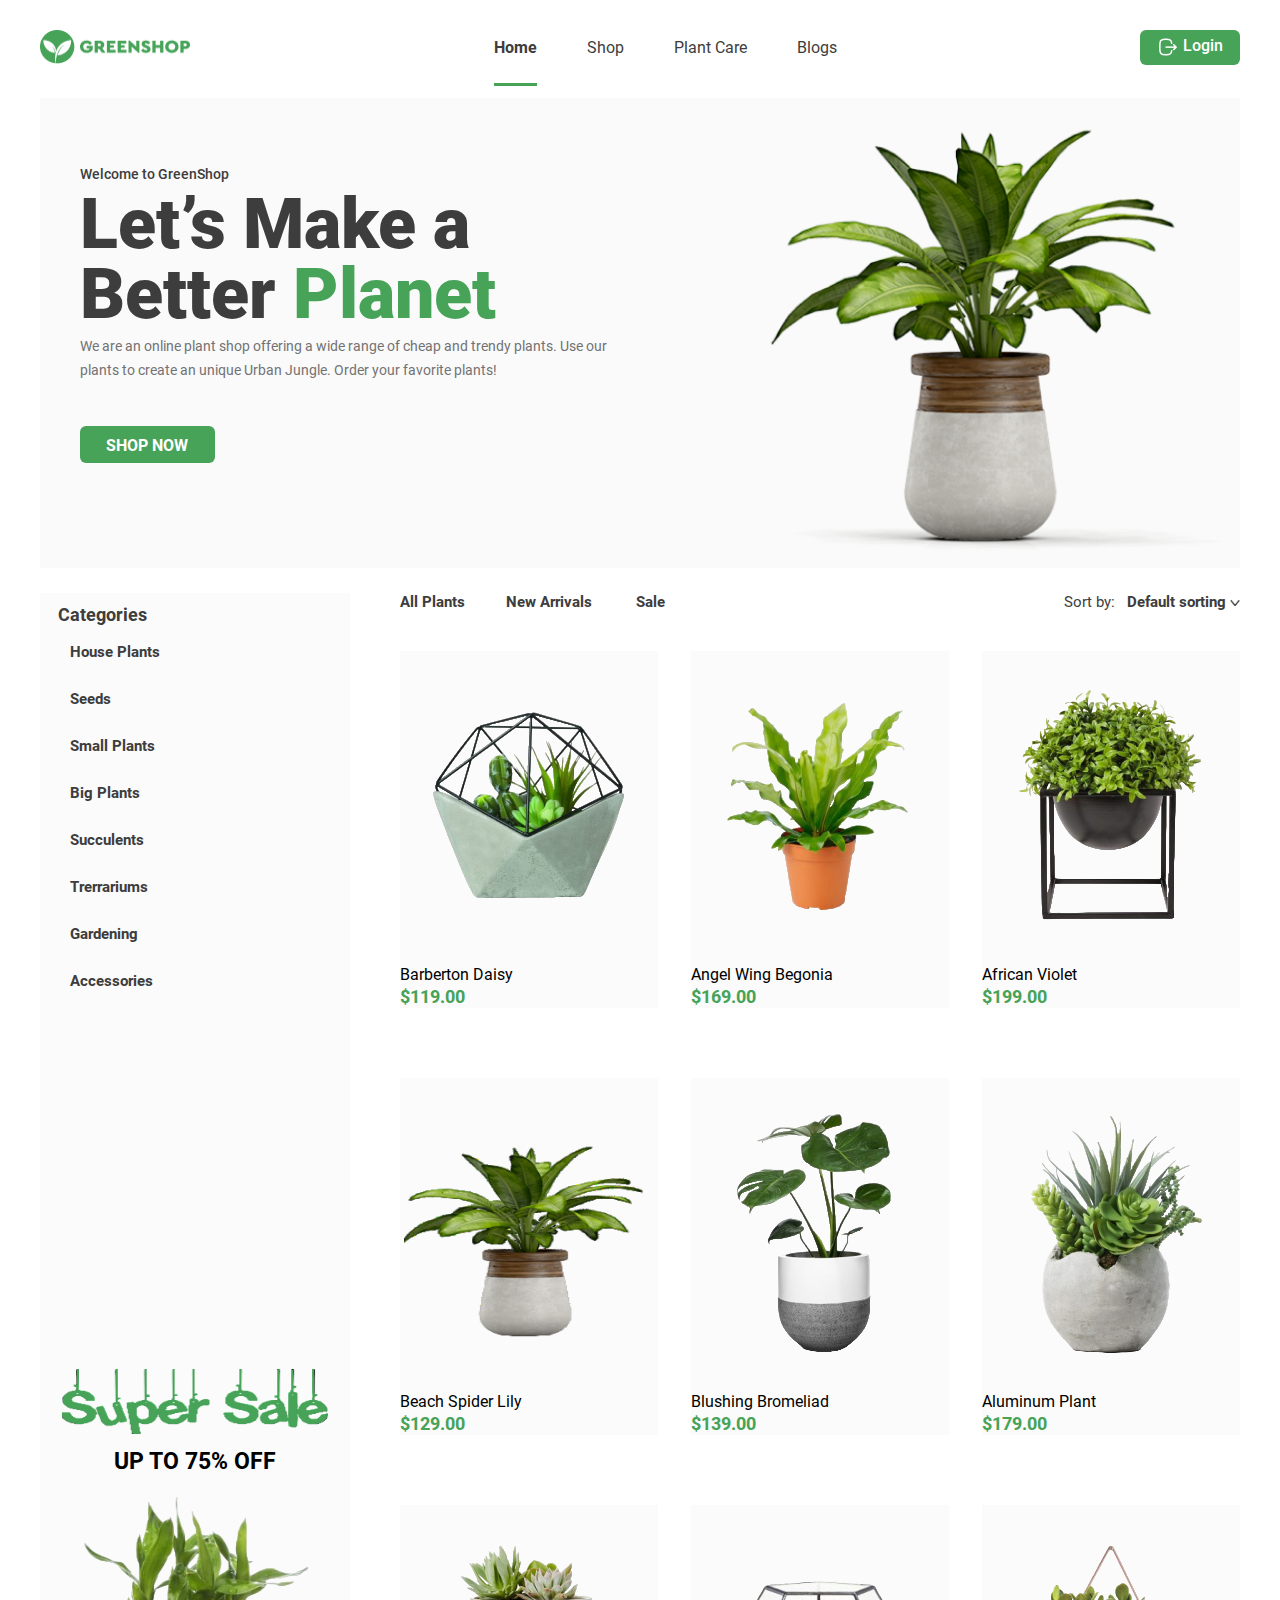
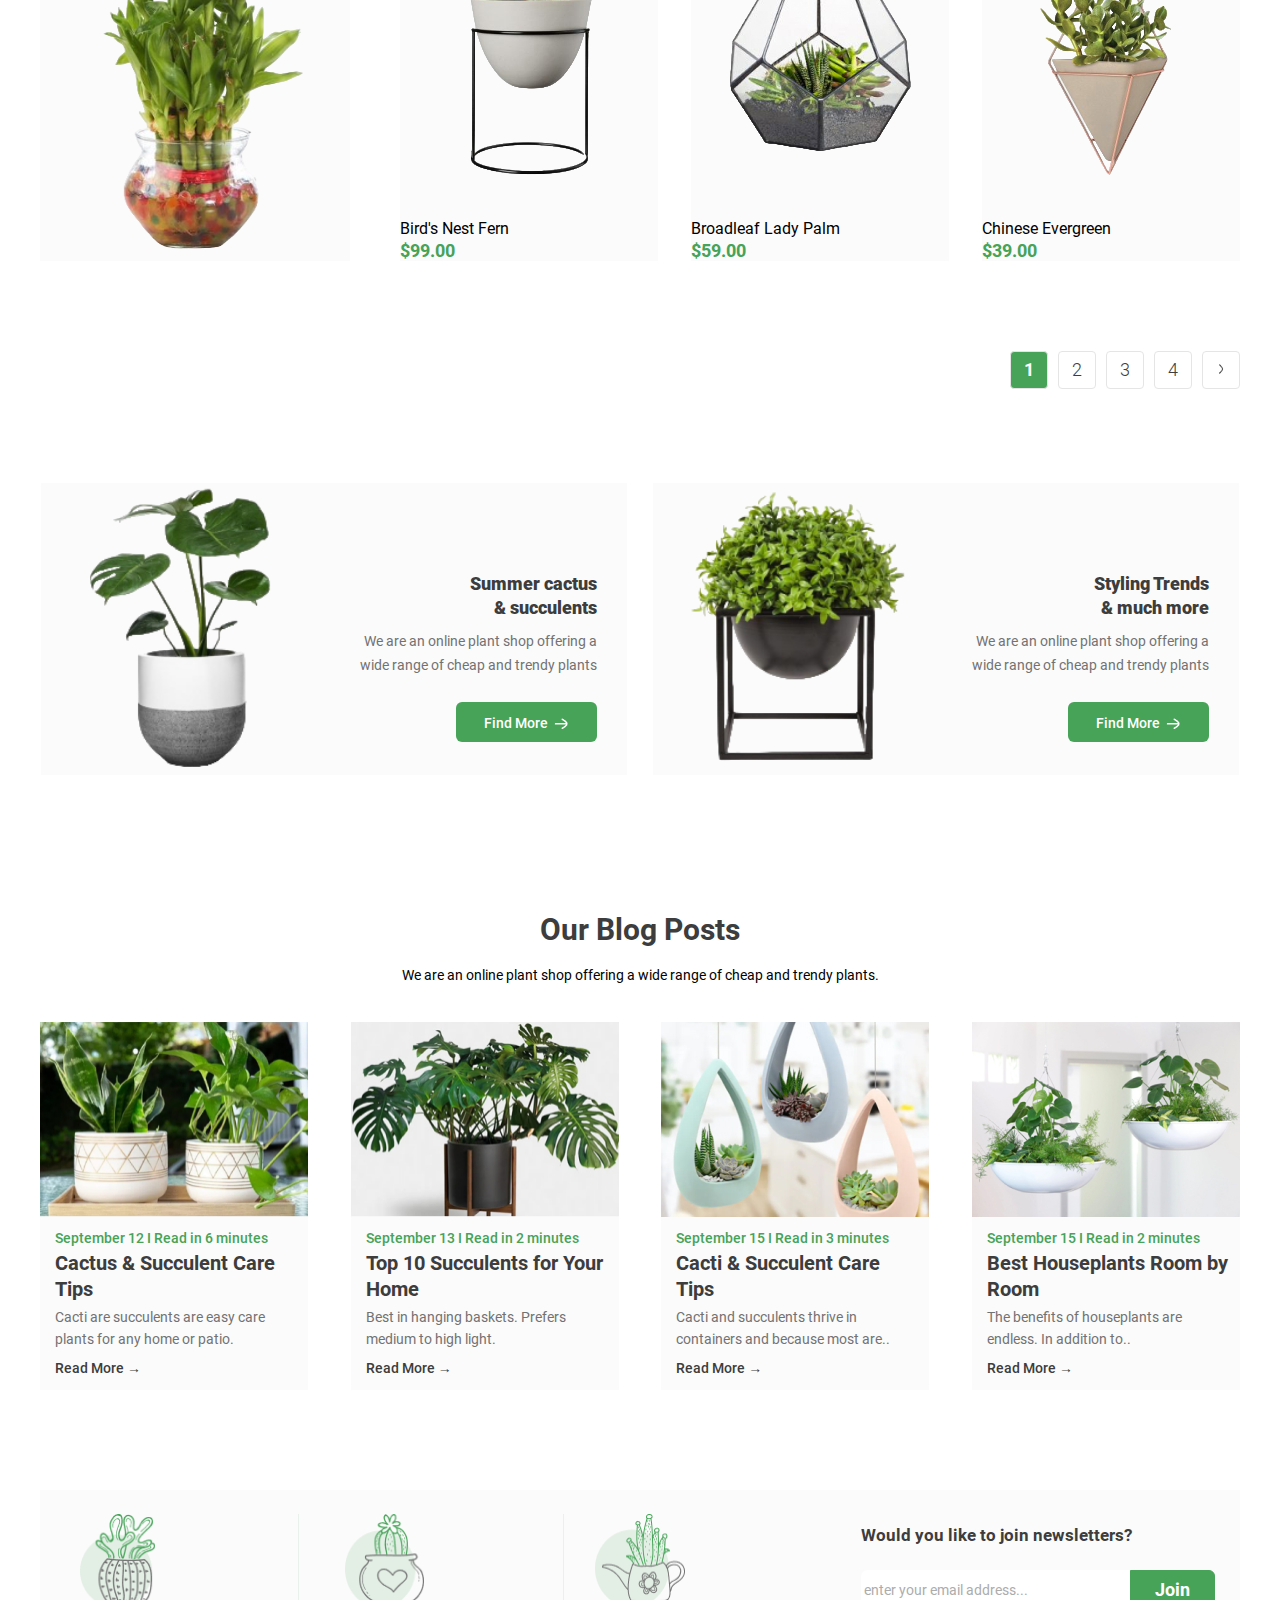
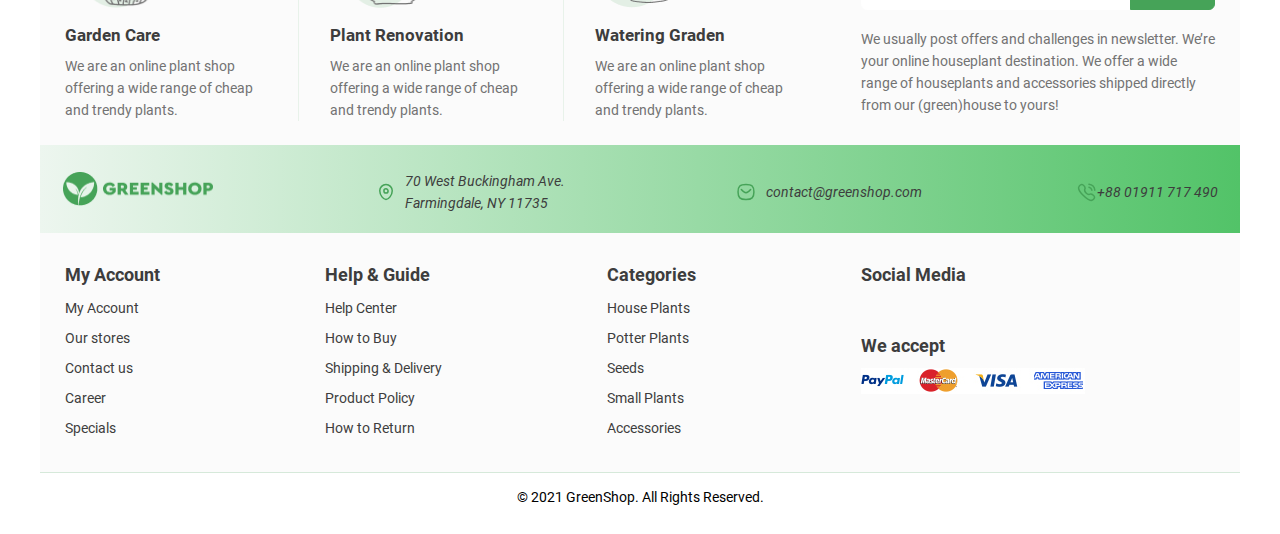
==== commit dd8023c3: "does not work" ====
--- a/index.html
+++ b/index.html
@@ -402,19 +402,16 @@
                     <h4 class="footer-title title-media">Social Media</h4>
                     <div class="footer-media">
                         <a href="https://www.facebook.com/?locale=uk_UA" class="footer-a">
-                            <img src="./images/footer/media/facebook.svg" alt="facebook icon" width="30" height="30">
+                            <span class="icon-facebook"></span>
                         </a>
                         <a href="https://www.instagram.com/" class="footer-a">
-                            <img src="./images/footer/media/instagram.svg" alt="instagram icon" width="30" height="30">
+                            <span class="icon-instagram"></span>
                         </a>
                         <a href="https://x.com/?lang=uk" class="footer-a">
-                            <img src="./images/footer/media/twitter.svg" alt="twitter icon" width="30" height="30">
                         </a>
                         <a href="https://ua.linkedin.com/" class="footer-a">
-                            <img src="./images/footer/media/linkidin.svg" alt="linkidin icon" width="30" height="30">
                         </a>
                         <a href="https://www.youtube.com/" class="footer-a">
-                            <img src="./images/footer/media/youtube.svg" alt="youtube icon" width="30" height="30">
                         </a>
                     </div>
                     <h4 class="footer-title title-accept">We accept</h4>
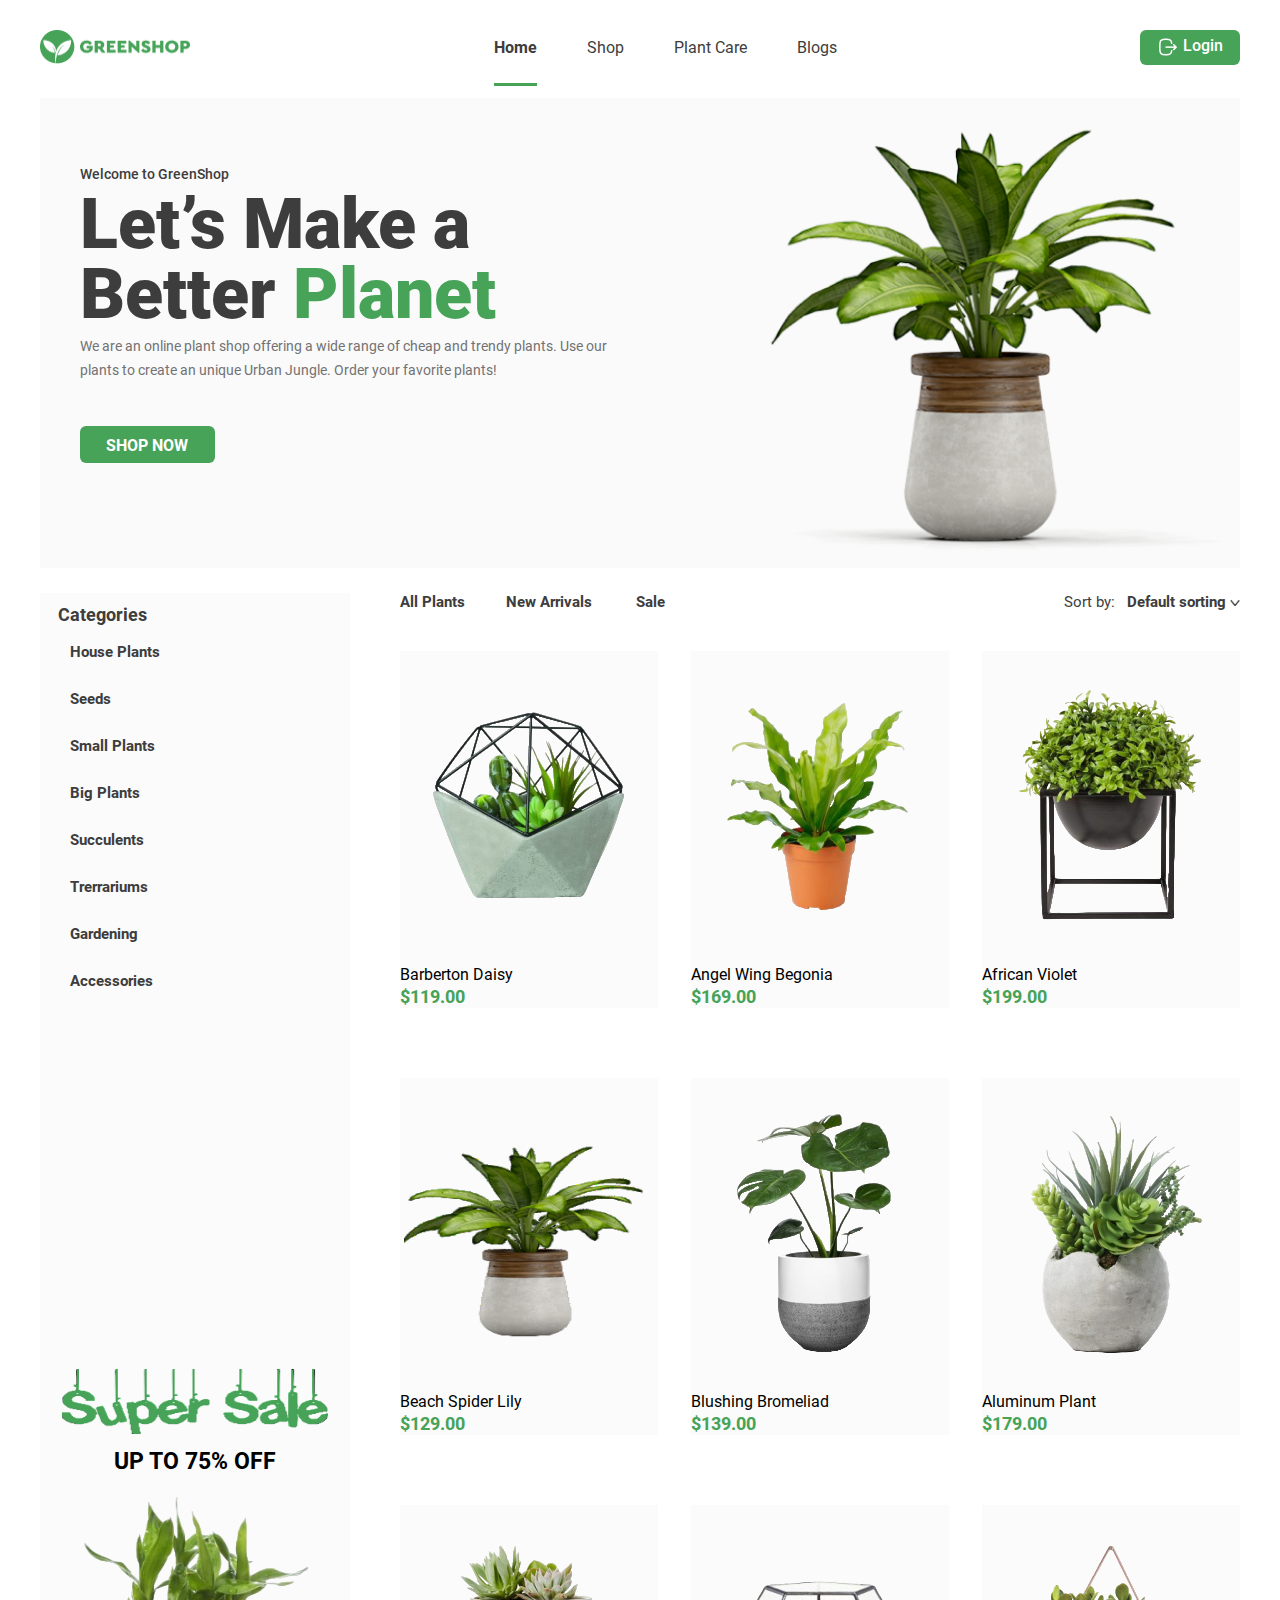
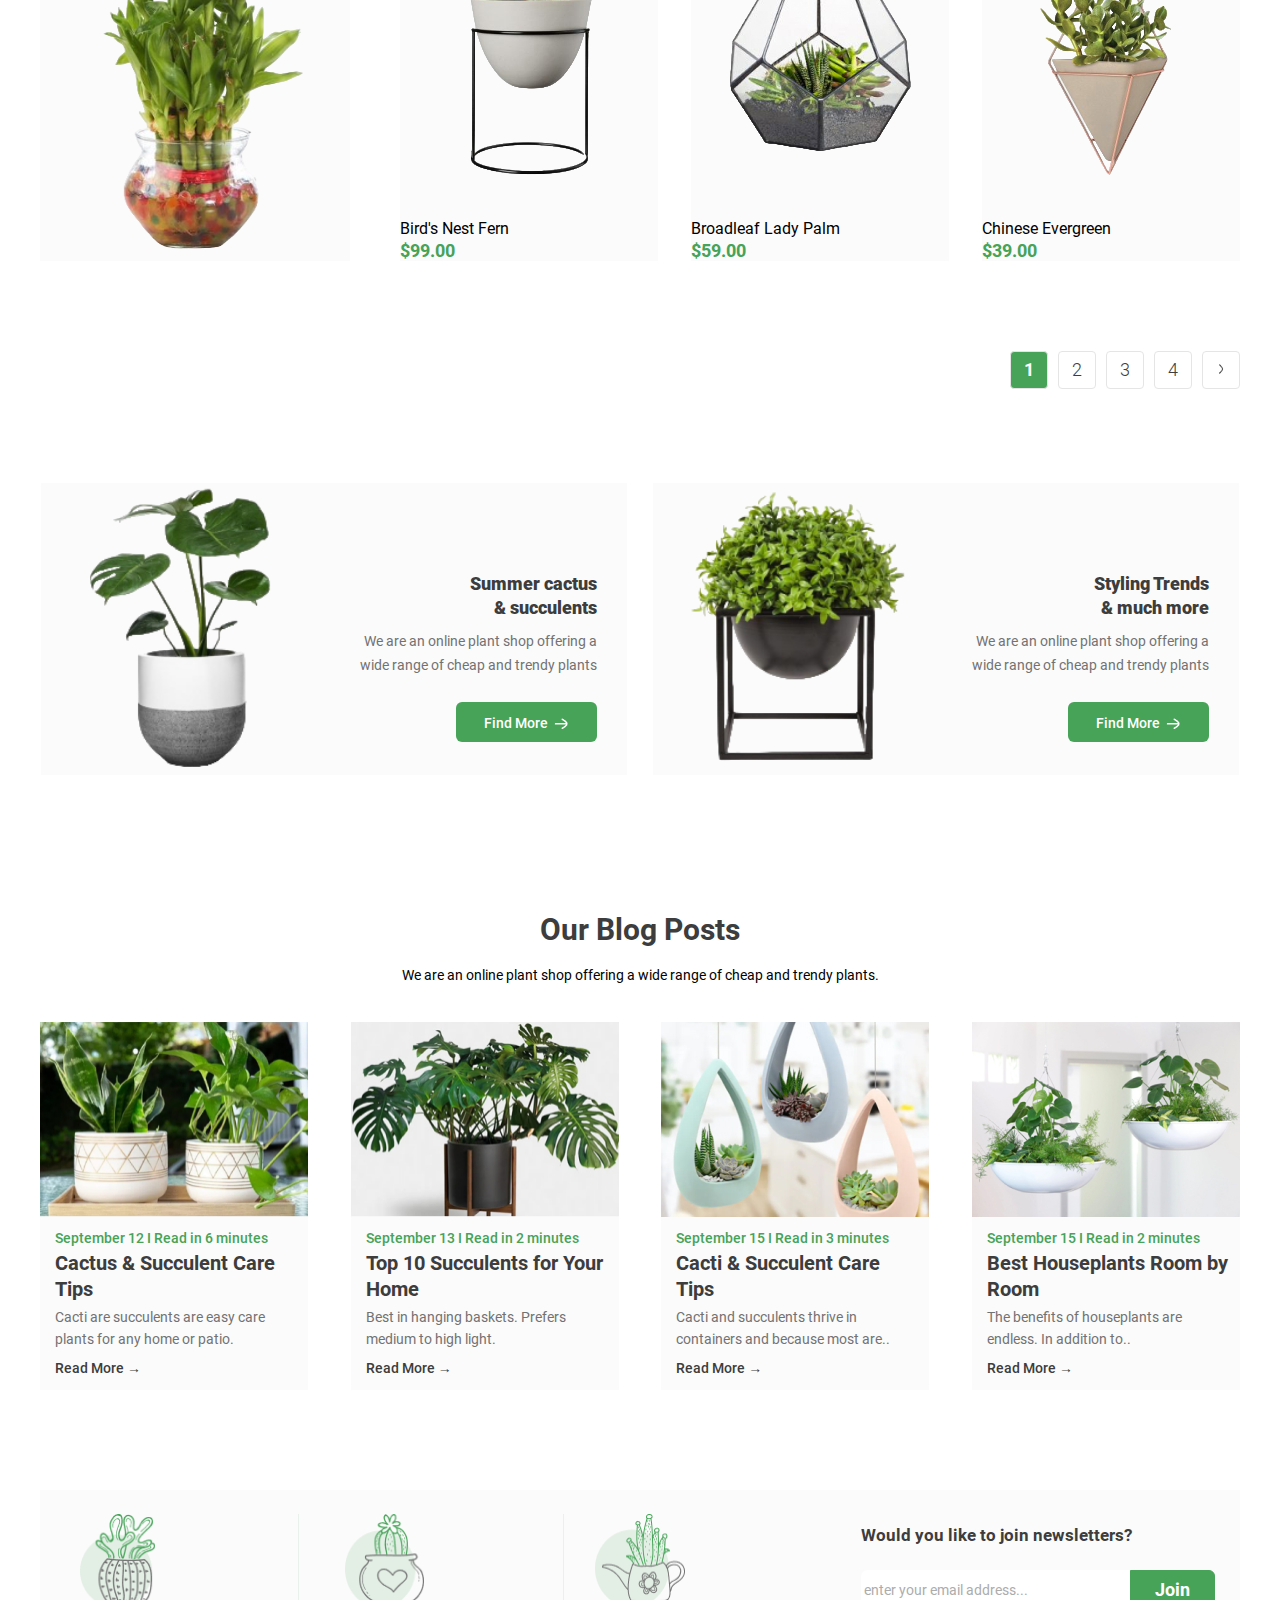
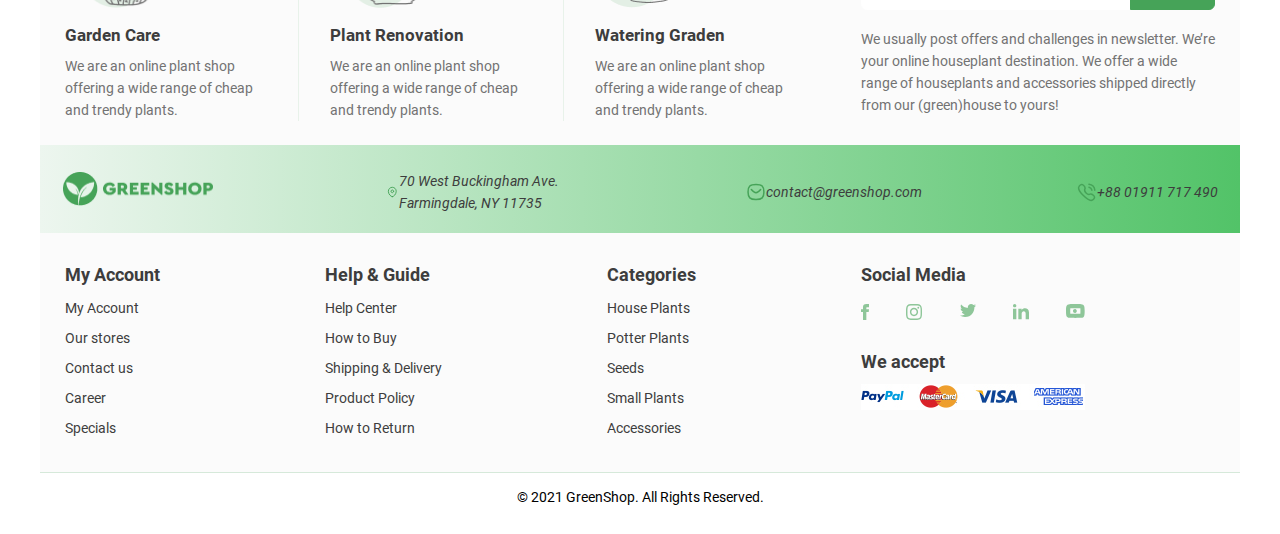
==== commit ed8cf33f: "connecting svg to footer" ====
--- a/index.html
+++ b/index.html
@@ -343,27 +343,25 @@
                     </div>
                     <address class="footer-contacts">
                         <div class="footer-address footer-div">
-                            <img src="./images/footer/location.svg" 
-                                 alt="location on the map" 
-                                 width="20" 
-                                 height="20"
-                                 class="address-img">
+                            <svg width="20" height="20" viewBox="0 0 20 20" fill="none" xmlns="http://www.w3.org/2000/svg">
+                                <path fill-rule="evenodd" clip-rule="evenodd" d="M12.092 8.92543C12.092 7.77437 11.1593 6.84167 10.0082 6.84167C8.85799 6.84167 7.92529 7.77437 7.92529 8.92543C7.92529 10.0756 8.85799 11.0083 10.0082 11.0083C11.1593 11.0083 12.092 10.0756 12.092 8.92543Z" stroke="#46A358" stroke-width="1.5" stroke-linecap="round" stroke-linejoin="round"/>
+                                <path fill-rule="evenodd" clip-rule="evenodd" d="M9.99959 17.5C7.58457 17.5 3.75 13.2989 3.75 8.8322C3.75 5.33539 6.54758 2.5 9.99959 2.5C13.4516 2.5 16.25 5.33539 16.25 8.8322C16.25 13.2989 12.4154 17.5 9.99959 17.5Z" stroke="#46A358" stroke-width="1.5" stroke-linecap="round" stroke-linejoin="round"/>
+                            </svg>
                             <span class="address-text">70 West Buckingham Ave. Farmingdale, NY 11735</span>
                         </div>
                         <div class="footer-address">
-                            <img src="./images/footer/message.svg" 
-                                 alt="email address" 
-                                 width="20" 
-                                 height="20"
-                                 class="address-img-mailto">
+                            <svg width="20" height="20" viewBox="0 0 20 20" fill="none" xmlns="http://www.w3.org/2000/svg">
+                                <path d="M14.621 7.51581C14.621 7.51581 11.946 10.7263 9.98943 10.7263C8.03371 10.7263 5.32861 7.51581 5.32861 7.51581" stroke="#46A358" stroke-width="1.5" stroke-linecap="round" stroke-linejoin="round"/>
+                                <path fill-rule="evenodd" clip-rule="evenodd" d="M2.04346 9.97397C2.04346 4.27556 4.02758 2.37665 9.97997 2.37665C15.9323 2.37665 17.9165 4.27556 17.9165 9.97397C17.9165 15.6716 15.9323 17.5713 9.97997 17.5713C4.02758 17.5713 2.04346 15.6716 2.04346 9.97397Z" stroke="#46A358" stroke-width="1.5" stroke-linecap="round" stroke-linejoin="round"/>
+                            </svg>
                             <a href="mailto:contact@greenshop.com" class="address-text address-contacts">contact@greenshop.com</a>
                         </div>
                         <div class="footer-address">
-                            <img src="./images/footer/calling.svg" 
-                                 alt="phone number" 
-                                 width="20" 
-                                 height="20"
-                                 class="address-img-tel">
+                            <svg width="20" height="20" viewBox="0 0 20 20" fill="none" xmlns="http://www.w3.org/2000/svg">
+                                <path d="M11.9604 2.29175C15.0446 2.63425 17.4813 5.06758 17.8279 8.15175" stroke="#46A358" stroke-width="1.5" stroke-linecap="round" stroke-linejoin="round"/>
+                                <path d="M11.9604 5.24426C13.4363 5.53093 14.5896 6.6851 14.8771 8.16093" stroke="#46A358" stroke-width="1.5" stroke-linecap="round" stroke-linejoin="round"/>
+                                <path fill-rule="evenodd" clip-rule="evenodd" d="M6.41715 13.5825C0.668834 7.83352 1.48623 5.20096 2.0922 4.35263C2.17005 4.21552 4.08881 1.34323 6.14557 3.02839C11.2508 7.23288 4.78767 6.63843 9.07458 10.9261C13.3624 15.2128 12.767 8.74996 16.9717 13.8541C18.6569 15.9117 15.7845 17.8303 15.6483 17.9073C14.7999 18.5141 12.1664 19.3315 6.41715 13.5825Z" stroke="#46A358" stroke-width="1.5" stroke-linecap="round" stroke-linejoin="round"/>
+                            </svg>
                             <a href="tel:+8801911717490" class="address-text address-contacts">+88 01911 717 490</a>
                         </div>
                     </address>
@@ -402,16 +400,29 @@
                     <h4 class="footer-title title-media">Social Media</h4>
                     <div class="footer-media">
                         <a href="https://www.facebook.com/?locale=uk_UA" class="footer-a">
-                            <span class="icon-facebook"></span>
+                            <svg width="8" height="16" viewBox="0 0 8 16" fill="none" xmlns="http://www.w3.org/2000/svg">
+                                <path d="M2 5.33333H0V8H2V16H5.33333V8H7.73333L8 5.33333H5.33333V4.2C5.33333 3.6 5.46667 3.33333 6.06667 3.33333H8V0H5.46667C3.06667 0 2 1.06667 2 3.06667V5.33333Z" fill="#46A358" fill-opacity="0.6"/>
+                            </svg>
                         </a>
                         <a href="https://www.instagram.com/" class="footer-a">
-                            <span class="icon-instagram"></span>
+                            <svg width="16" height="16" viewBox="0 0 16 16" fill="none" xmlns="http://www.w3.org/2000/svg">
+                                 <path d="M8 1.46667C10.1333 1.46667 10.4 1.46667 11.2667 1.53333C13.4667 1.6 14.4667 2.66667 14.5333 4.8C14.6 5.66667 14.6 5.86667 14.6 8C14.6 10.1333 14.6 10.4 14.5333 11.2C14.4667 13.3333 13.4 14.4 11.2667 14.4667C10.4 14.5333 10.2 14.5333 8 14.5333C5.86667 14.5333 5.6 14.5333 4.8 14.4667C2.6 14.4 1.6 13.3333 1.53333 11.2C1.46667 10.3333 1.46667 10.1333 1.46667 8C1.46667 5.86667 1.46667 5.6 1.53333 4.8C1.6 2.66667 2.66667 1.6 4.8 1.53333C5.6 1.46667 5.86667 1.46667 8 1.46667ZM8 0C5.8 0 5.53333 0 4.73333 0.0666667C1.8 0.2 0.2 1.8 0.0666667 4.73333C0 5.53333 0 5.8 0 8C0 10.2 0 10.4667 0.0666667 11.2667C0.2 14.2 1.8 15.8 4.73333 15.9333C5.53333 16 5.8 16 8 16C10.2 16 10.4667 16 11.2667 15.9333C14.2 15.8 15.8 14.2 15.9333 11.2667C16 10.4667 16 10.2 16 8C16 5.8 16 5.53333 15.9333 4.73333C15.8 1.8 14.2 0.2 11.2667 0.0666667C10.4667 0 10.2 0 8 0ZM8 3.86667C5.73333 3.86667 3.86667 5.73333 3.86667 8C3.86667 10.2667 5.73333 12.1333 8 12.1333C10.2667 12.1333 12.1333 10.2667 12.1333 8C12.1333 5.73333 10.2667 3.86667 8 3.86667ZM8 10.6667C6.53333 10.6667 5.33333 9.46667 5.33333 8C5.33333 6.53333 6.53333 5.33333 8 5.33333C9.46667 5.33333 10.6667 6.53333 10.6667 8C10.6667 9.46667 9.46667 10.6667 8 10.6667ZM12.2667 2.8C11.7333 2.8 11.3333 3.2 11.3333 3.73333C11.3333 4.26667 11.7333 4.66667 12.2667 4.66667C12.8 4.66667 13.2 4.26667 13.2 3.73333C13.2 3.2 12.8 2.8 12.2667 2.8Z" fill="#46A358" fill-opacity="0.6"/>
+                            </svg>
                         </a>
                         <a href="https://x.com/?lang=uk" class="footer-a">
+                            <svg width="16" height="13" viewBox="0 0 16 13" fill="none" xmlns="http://www.w3.org/2000/svg">
+                                 <path d="M5.03186 13.0036C11.0699 13.0036 14.3718 8.00118 14.3718 3.66357C14.3718 3.52144 14.3689 3.38005 14.3624 3.2392C15.0033 2.77588 15.5605 2.19756 16 1.53953C15.4118 1.80085 14.7789 1.97682 14.1149 2.05616C14.7926 1.64981 15.313 1.0067 15.5585 0.24021C14.9241 0.616357 14.2217 0.889688 13.4742 1.03709C12.8749 0.399076 12.0218 0 11.0779 0C9.26483 0 7.79464 1.4702 7.79464 3.28233C7.79464 3.54001 7.82357 3.79041 7.87962 4.0308C5.1516 3.89377 2.73239 2.58735 1.11352 0.601253C0.831273 1.08622 0.668767 1.64999 0.668767 2.25106C0.668767 3.38988 1.24837 4.3953 2.12968 4.98363C1.59121 4.96707 1.08531 4.81894 0.642926 4.57291C0.642198 4.58656 0.642198 4.60039 0.642198 4.61476C0.642198 6.2047 1.77392 7.53204 3.27578 7.83285C3.00008 7.90801 2.71001 7.94841 2.41047 7.94841C2.19901 7.94841 1.99338 7.9273 1.79339 7.88927C2.21121 9.19332 3.42318 10.1425 4.86007 10.1693C3.73636 11.0499 2.32094 11.5745 0.783049 11.5745C0.518272 11.5745 0.256952 11.5594 0 11.529C1.45273 12.46 3.17769 13.0036 5.03186 13.0036Z" fill="#46A358" fill-opacity="0.6"/>
+                            </svg>
                         </a>
                         <a href="https://ua.linkedin.com/" class="footer-a">
+                            <svg width="16" height="16" viewBox="0 0 16 16" fill="none" xmlns="http://www.w3.org/2000/svg">
+                                 <path d="M3.33333 1.66667C3.33333 2.6 2.6 3.33333 1.66667 3.33333C0.733333 3.33333 0 2.6 0 1.66667C0 0.733333 0.733333 0 1.66667 0C2.6 0 3.33333 0.733333 3.33333 1.66667ZM3.33333 4.66667H0V15.3333H3.33333V4.66667ZM8.66667 4.66667H5.33333V15.3333H8.66667V9.73333C8.66667 6.6 12.6667 6.33333 12.6667 9.73333V15.3333H16V8.6C16 3.33333 10.0667 3.53333 8.66667 6.13333V4.66667Z" fill="#46A358" fill-opacity="0.6"/>
+                            </svg>
                         </a>
                         <a href="https://www.youtube.com/" class="footer-a">
+                            <svg width="19" height="14" viewBox="0 0 19 14" fill="none" xmlns="http://www.w3.org/2000/svg">
+                                <path fill-rule="evenodd" clip-rule="evenodd" d="M15.1653 4.42995L15.168 4.43062C15.168 4.43062 15.1676 4.4305 15.1667 4.4303C15.1663 4.4302 15.1658 4.43008 15.1653 4.42995ZM4.32444 4.35686C6.91762 4.19575 11.7483 4.19575 14.3415 4.35686L14.3422 4.3644C14.4047 4.99716 14.4299 5.84143 14.4299 7.01915C14.4299 8.18238 14.4053 9.02689 14.3441 9.66498C11.6962 9.77026 6.97129 9.77027 4.32282 9.66502C4.261 9.03324 4.23602 8.19137 4.23602 7.01915C4.23602 5.84143 4.26123 4.99716 4.32369 4.3644L4.32444 4.35686ZM15.2422 9.61106C15.2422 9.61109 15.2405 9.61148 15.237 9.61215L15.2422 9.61106ZM3.49794 9.60768L3.50063 9.60836C3.49881 9.60793 3.49792 9.60769 3.49794 9.60768ZM0 7.01915C0 11.8412 0.388873 13.63 3.42208 13.8633C6.22196 14.0189 12.4439 14.0189 15.2438 13.8633C18.277 13.7078 18.6659 11.8412 18.6659 7.01915C18.6659 2.19713 18.277 0.408316 15.2438 0.174993C12.4439 -0.0583309 6.22196 -0.0583309 3.42208 0.174993C0.388873 0.408316 0 2.19713 0 7.01915ZM3.49794 4.43062C3.49792 4.43061 3.49884 4.43037 3.50073 4.42992L3.49794 4.43062ZM9.78228 8.73886C8.50388 9.37806 6.99973 8.44845 6.99973 7.01915C6.99973 5.58986 8.50388 4.66025 9.78228 5.29945C11.1994 6.008 11.1994 8.0303 9.78228 8.73886Z" fill="#46A358" fill-opacity="0.6"/>
+                            </svg>
                         </a>
                     </div>
                     <h4 class="footer-title title-accept">We accept</h4>
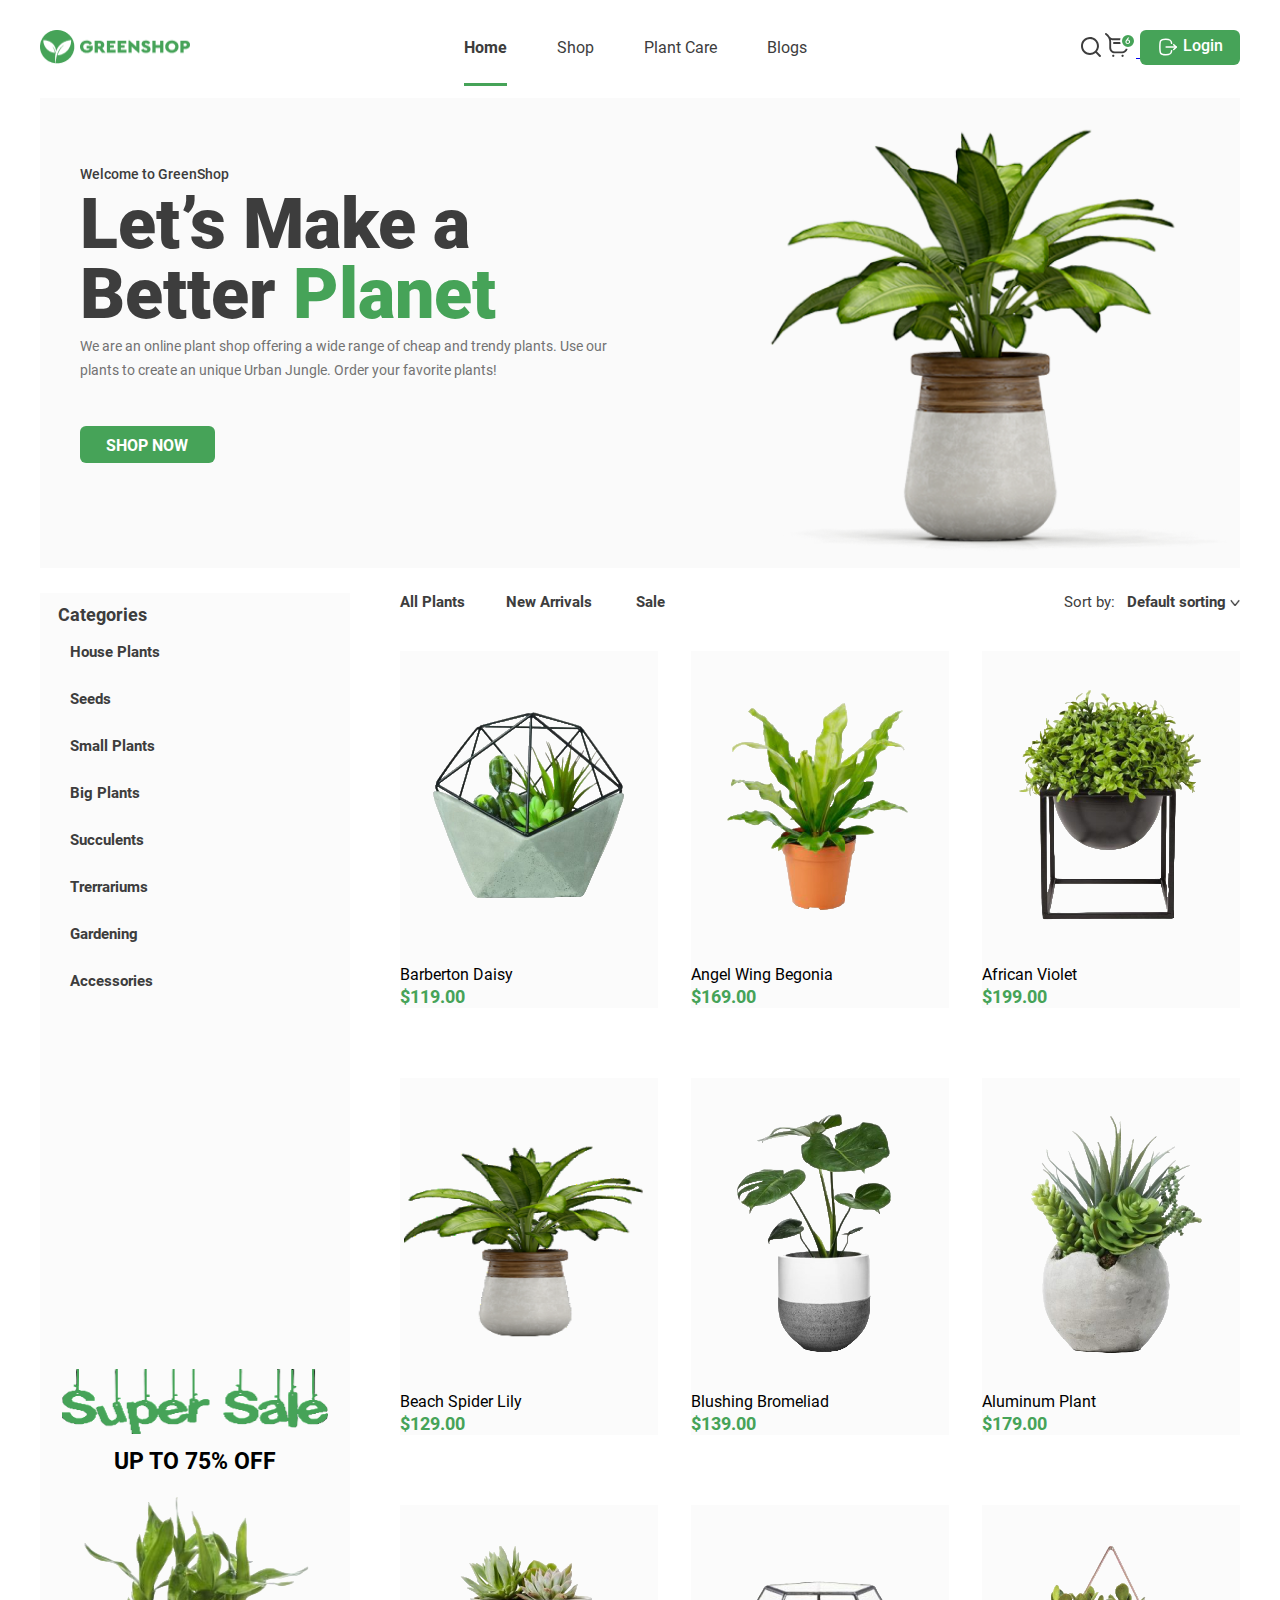
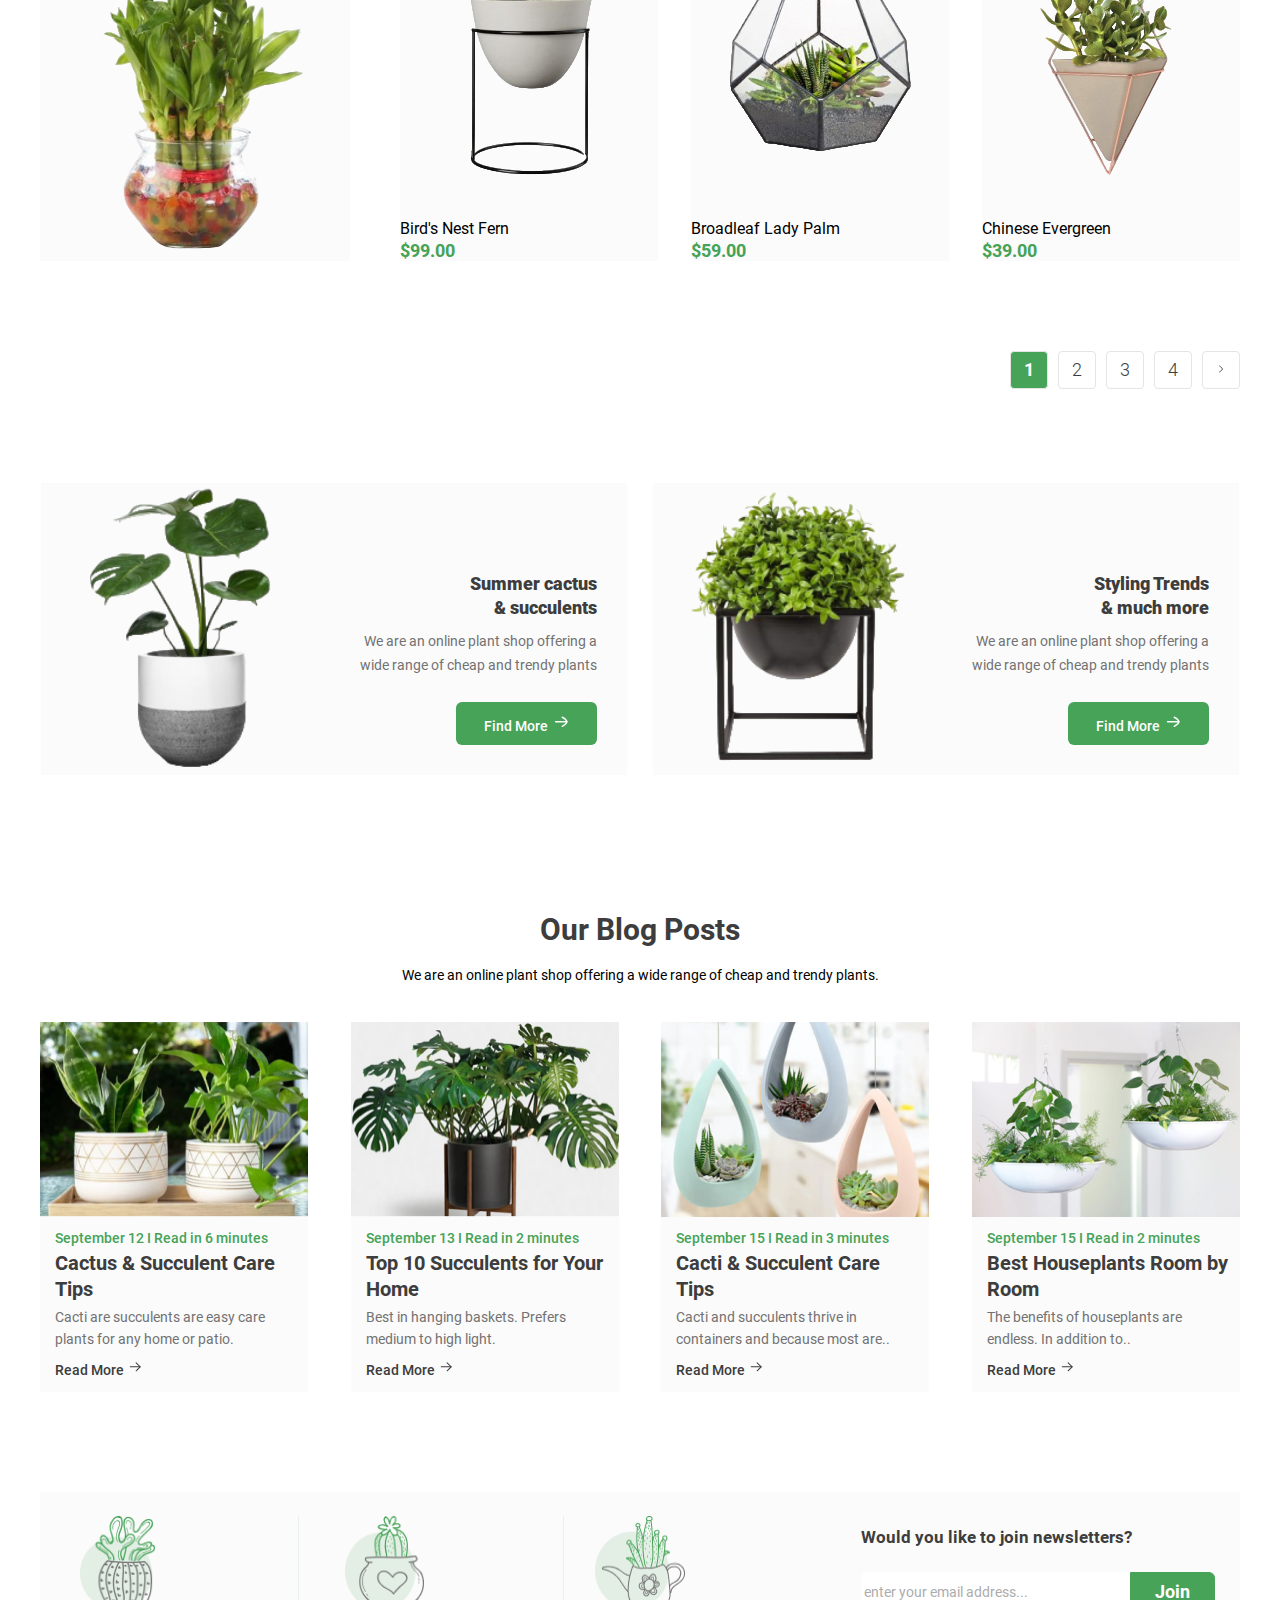
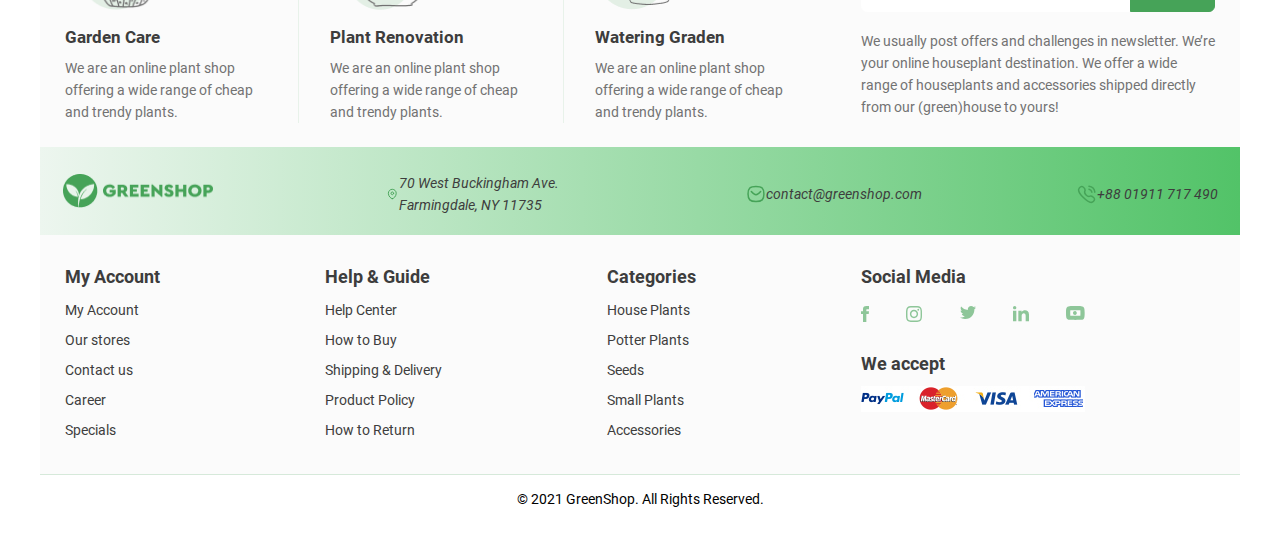
==== commit 2e81c6ef: "початок стилізації svg" ====
--- a/index.html
+++ b/index.html
@@ -20,10 +20,26 @@
                     <a href="/" class="link">Plant Care</a>
                     <a href="/" class="link last-link">Blogs</a>
                 </nav>
-                <a href="./registration.html" class="login key">
-                    <img src="./images/Logout.png" alt="maintaining a login" class="img-login">
-                    <span class="span-login">Login</span>
-                </a>
+                <div class="header-login">
+                    <svg width="20" height="20" viewBox="0 0 20 20" fill="none" xmlns="http://www.w3.org/2000/svg">
+                         <path d="M14.5726 16.0029C10.5755 19.1865 4.988 18.3056 2.02842 14.6542C-0.828088 11.129 -0.64944 6.04347 2.44943 2.82482C5.65137 -0.500594 10.6854 -0.944524 14.3346 1.78337C15.642 2.76051 16.6183 4.00364 17.2542 5.50838C17.8938 7.02186 18.0881 8.59654 17.8663 10.2205C17.6452 11.837 17 13.2775 15.9499 14.6217C16.0349 14.6773 16.1255 14.7173 16.1904 14.7822C17.3448 15.9311 18.4947 17.0843 19.6491 18.2331C19.9227 18.5054 20.0589 18.8225 19.9776 19.2047C19.8165 19.9651 18.9107 20.2586 18.3298 19.7366C18.0575 19.4925 17.807 19.2234 17.5484 18.9649C16.6002 18.0177 15.6526 17.0699 14.7044 16.1227C14.665 16.0853 14.6238 16.0503 14.5726 16.0029ZM15.9605 8.98677C15.9705 5.12689 12.8529 2.00627 8.98261 2.00065C5.12292 1.99503 2.00781 5.09068 1.99094 8.94806C1.97408 12.8173 5.08544 15.9467 8.96762 15.9648C12.8117 15.9829 15.9505 12.8504 15.9605 8.98677Z" fill="#3D3D3D"/>
+                    </svg>
+                    <a href="/">
+                        <svg width="31" height="24" viewBox="0 0 31 24" fill="none" xmlns="http://www.w3.org/2000/svg">
+                            <path d="M17.1567 20.25H9.89163C6.79003 20.25 4.26667 17.7267 4.26667 14.6251V8.85947C4.26667 5.9762 2.82958 3.30739 0.422521 1.72031C-0.00975775 1.43531 -0.129101 0.853876 0.155897 0.421598C0.440896 -0.0107278 1.02228 -0.130118 1.45465 0.154974C2.82874 1.06097 3.94351 2.2559 4.74067 3.63167C4.91293 3.82466 6.30202 5.29699 8.57919 5.29699H19.3748C22.3201 5.24191 24.6254 8.19769 23.8554 11.0406L22.6126 15.9939C21.9839 18.4998 19.7404 20.25 17.1567 20.25ZM5.90513 6.64234C6.06099 7.36238 6.14166 8.10483 6.14166 8.85947V14.6251C6.14166 16.6928 7.8239 18.375 9.89163 18.375H17.1567C18.8792 18.375 20.3748 17.2082 20.794 15.5376L22.0367 10.5844C22.4943 8.89509 21.1243 7.13931 19.3748 7.17198H8.57914C7.54926 7.17198 6.65283 6.94993 5.90513 6.64234ZM9.42289 22.8281C9.42289 22.1809 8.89822 21.6563 8.25102 21.6563C6.69609 21.7182 6.69745 23.9387 8.25102 24C8.89822 24 9.42289 23.4753 9.42289 22.8281ZM18.751 22.8281C18.751 22.1809 18.2263 21.6563 17.5791 21.6563C16.0242 21.7182 16.0255 23.9387 17.5791 24C18.2263 24 18.751 23.4753 18.751 22.8281ZM20.3123 9.98446C20.3123 9.46668 19.8925 9.04697 19.3748 9.04697H8.95414C7.71027 9.09647 7.71121 10.8729 8.95414 10.922H19.3748C19.8925 10.922 20.3123 10.5022 20.3123 9.98446Z" fill="#3D3D3D"/>
+                            <circle cx="23.001" cy="8" r="7" fill="#46A358" stroke="white" stroke-width="2"/>
+                            <path d="M25.121 8.83C25.121 7.58 24.101 6.62 22.951 6.62C22.841 6.62 22.751 6.63 22.661 6.65L24.251 4.4H23.001L21.351 6.73C21.121 7.06 20.951 7.31 20.841 7.49C20.731 7.67 20.641 7.87 20.561 8.1C20.491 8.32 20.451 8.56 20.451 8.82C20.421 10.12 21.531 11.13 22.781 11.11C24.041 11.11 25.121 10.12 25.121 8.83ZM24.071 8.83C24.071 9.2 23.941 9.52 23.691 9.77C23.441 10.02 23.141 10.14 22.781 10.14C22.411 10.14 22.111 10.02 21.861 9.77C21.611 9.52 21.491 9.2 21.491 8.83C21.491 8.46 21.611 8.15 21.861 7.9C22.111 7.65 22.411 7.52 22.781 7.52C23.141 7.52 23.441 7.65 23.691 7.9C23.941 8.15 24.071 8.46 24.071 8.83Z" fill="white"/>
+                        </svg>
+                    </a>
+                    <a href="./registration.html" class="login key">
+                        <svg width="20" height="20" viewBox="0 0 20 20" fill="none" xmlns="http://www.w3.org/2000/svg">
+                            <path d="M18.1601 10.1003H8.12598" stroke="white" stroke-width="1.5" stroke-linecap="round" stroke-linejoin="round"/>
+                            <path d="M15.7212 7.67041L18.1612 10.1004L15.7212 12.5304" stroke="white" stroke-width="1.5" stroke-linecap="round" stroke-linejoin="round"/>
+                            <path d="M13.634 6.35817C13.359 3.37484 12.2424 2.2915 7.8007 2.2915C1.8832 2.2915 1.8832 4.2165 1.8832 9.99984C1.8832 15.7832 1.8832 17.7082 7.8007 17.7082C12.2424 17.7082 13.359 16.6248 13.634 13.6415" stroke="white" stroke-width="1.5" stroke-linecap="round" stroke-linejoin="round"/>
+                        </svg>
+                        <span class="span-login">Login</span>
+                    </a>
+                </div>
             </div>
         </div>
     </header>
@@ -167,7 +183,9 @@
                             <a href="/" class="page-numbers">3</a>
                             <a href="/" class="page-numbers">4</a>
                             <a href="/" class="page-numbers page-arrow">
-                                <img src="./images/arrowright.png" alt="arrow to the right" width="10" height="14">
+                                <svg width="10" height="14" viewBox="0 0 18 18" fill="none" xmlns="http://www.w3.org/2000/svg">
+                                    <path d="M6.375 3.75C6.375 3.75 11.625 6.858 11.625 9C11.625 11.1413 6.375 14.25 6.375 14.25" stroke="#3D3D3D" stroke-width="1.5" stroke-linecap="round" stroke-linejoin="round"/>
+                                </svg>
                             </a>
                         </div>
                     </div>
@@ -188,7 +206,10 @@
                             <p class="information-search">We are an online plant shop offering a wide range of cheap and trendy plants</p>
                             <a href="/" class="search-link">
                                 <span class="search-name">Find More</span>
-                                <img src="./images/rightarrow.png" alt="right arrow" class="search-img" width="18" height="18">
+                                <svg width="18" height="18" viewBox="0 0 18 18" fill="none" xmlns="http://www.w3.org/2000/svg">
+                                    <path d="M14.8126 8.79428H3.56258" stroke="white" stroke-width="1.5" stroke-linecap="round" stroke-linejoin="round"/>
+                                    <path d="M10.2748 4.2759C10.2748 4.2759 14.8123 6.72165 14.8123 8.79315C14.8123 10.8662 10.2748 13.3127 10.2748 13.3127" stroke="white" stroke-width="1.5" stroke-linecap="round" stroke-linejoin="round"/>
+                                </svg>
                             </a>
                         </div>
                     </div>
@@ -202,7 +223,10 @@
                             <p class="information-search">We are an online plant shop offering a wide range of cheap and trendy plants</p>
                             <a href="/" class="search-link">
                                 <span class="search-name">Find More</span>
-                                <img src="./images/rightarrow.png" alt="right arrow" class="search-img" width="18" height="18">
+                                <svg width="18" height="18" viewBox="0 0 18 18" fill="none" xmlns="http://www.w3.org/2000/svg">
+                                    <path d="M14.8126 8.79428H3.56258" stroke="white" stroke-width="1.5" stroke-linecap="round" stroke-linejoin="round"/>
+                                    <path d="M10.2748 4.2759C10.2748 4.2759 14.8123 6.72165 14.8123 8.79315C14.8123 10.8662 10.2748 13.3127 10.2748 13.3127" stroke="white" stroke-width="1.5" stroke-linecap="round" stroke-linejoin="round"/>
+                                </svg>
                             </a>
                         </div>
                     </div>
@@ -224,7 +248,10 @@
                             <p class="blog-description">Cacti are succulents are easy care plants for any home or patio.</p>
                             <a href="/" class="blog-transition">
                                 <span>Read More</span>
-                                <span>&#8594;</span>
+                                <svg width="16" height="16" viewBox="0 0 16 16" fill="none" xmlns="http://www.w3.org/2000/svg">
+                                    <path d="M2.6665 7.81714C2.6665 7.56401 2.85461 7.35481 3.09866 7.3217L3.1665 7.31714L13.1665 7.31714C13.4426 7.31714 13.6665 7.541 13.6665 7.81714C13.6665 8.07027 13.4784 8.27947 13.2344 8.31257L13.1665 8.31714H3.1665C2.89036 8.31714 2.6665 8.09328 2.6665 7.81714Z" fill="#3D3D3D"/>
+                                    <path d="M8.78051 4.15514C8.58483 3.9603 8.58415 3.64372 8.77899 3.44804C8.95612 3.27015 9.23386 3.25341 9.42991 3.39822L9.48609 3.44652L13.5194 7.46252C13.6978 7.64017 13.7141 7.91891 13.5681 8.11496L13.5195 8.17111L9.48612 12.1878C9.29046 12.3826 8.97387 12.382 8.77902 12.1863C8.60187 12.0084 8.58631 11.7306 8.73195 11.5352L8.78048 11.4792L12.4578 7.81663L8.78051 4.15514Z" fill="#3D3D3D"/>
+                                </svg>
                              </a>
                         </div>
                     </div>
@@ -236,7 +263,10 @@
                             <p class="blog-description">Best in hanging baskets. Prefers medium to high light.</p>
                             <a href="/" class="blog-transition">
                                 <span>Read More</span>
-                                <span>&#8594;</span>
+                                <svg width="16" height="16" viewBox="0 0 16 16" fill="none" xmlns="http://www.w3.org/2000/svg">
+                                    <path d="M2.6665 7.81714C2.6665 7.56401 2.85461 7.35481 3.09866 7.3217L3.1665 7.31714L13.1665 7.31714C13.4426 7.31714 13.6665 7.541 13.6665 7.81714C13.6665 8.07027 13.4784 8.27947 13.2344 8.31257L13.1665 8.31714H3.1665C2.89036 8.31714 2.6665 8.09328 2.6665 7.81714Z" fill="#3D3D3D"/>
+                                    <path d="M8.78051 4.15514C8.58483 3.9603 8.58415 3.64372 8.77899 3.44804C8.95612 3.27015 9.23386 3.25341 9.42991 3.39822L9.48609 3.44652L13.5194 7.46252C13.6978 7.64017 13.7141 7.91891 13.5681 8.11496L13.5195 8.17111L9.48612 12.1878C9.29046 12.3826 8.97387 12.382 8.77902 12.1863C8.60187 12.0084 8.58631 11.7306 8.73195 11.5352L8.78048 11.4792L12.4578 7.81663L8.78051 4.15514Z" fill="#3D3D3D"/>
+                                </svg>
                             </a>
                         </div>
                     </div>
@@ -248,7 +278,10 @@
                             <p class="blog-description">Cacti and succulents thrive in containers and because most are..</p>
                             <a href="/" class="blog-transition">
                                 <span>Read More</span>
-                                <span>&#8594;</span>
+                                <svg width="16" height="16" viewBox="0 0 16 16" fill="none" xmlns="http://www.w3.org/2000/svg">
+                                    <path d="M2.6665 7.81714C2.6665 7.56401 2.85461 7.35481 3.09866 7.3217L3.1665 7.31714L13.1665 7.31714C13.4426 7.31714 13.6665 7.541 13.6665 7.81714C13.6665 8.07027 13.4784 8.27947 13.2344 8.31257L13.1665 8.31714H3.1665C2.89036 8.31714 2.6665 8.09328 2.6665 7.81714Z" fill="#3D3D3D"/>
+                                    <path d="M8.78051 4.15514C8.58483 3.9603 8.58415 3.64372 8.77899 3.44804C8.95612 3.27015 9.23386 3.25341 9.42991 3.39822L9.48609 3.44652L13.5194 7.46252C13.6978 7.64017 13.7141 7.91891 13.5681 8.11496L13.5195 8.17111L9.48612 12.1878C9.29046 12.3826 8.97387 12.382 8.77902 12.1863C8.60187 12.0084 8.58631 11.7306 8.73195 11.5352L8.78048 11.4792L12.4578 7.81663L8.78051 4.15514Z" fill="#3D3D3D"/>
+                                </svg>
                             </a>
                         </div>
                     </div>
@@ -260,7 +293,10 @@
                             <p class="blog-description">The benefits of houseplants are endless. In addition to..</p>
                             <a href="/" class="blog-transition">
                                 <span>Read More</span>
-                                <span>&#8594;</span>
+                                <svg width="16" height="16" viewBox="0 0 16 16" fill="none" xmlns="http://www.w3.org/2000/svg">
+                                    <path d="M2.6665 7.81714C2.6665 7.56401 2.85461 7.35481 3.09866 7.3217L3.1665 7.31714L13.1665 7.31714C13.4426 7.31714 13.6665 7.541 13.6665 7.81714C13.6665 8.07027 13.4784 8.27947 13.2344 8.31257L13.1665 8.31714H3.1665C2.89036 8.31714 2.6665 8.09328 2.6665 7.81714Z" fill="#3D3D3D"/>
+                                    <path d="M8.78051 4.15514C8.58483 3.9603 8.58415 3.64372 8.77899 3.44804C8.95612 3.27015 9.23386 3.25341 9.42991 3.39822L9.48609 3.44652L13.5194 7.46252C13.6978 7.64017 13.7141 7.91891 13.5681 8.11496L13.5195 8.17111L9.48612 12.1878C9.29046 12.3826 8.97387 12.382 8.77902 12.1863C8.60187 12.0084 8.58631 11.7306 8.73195 11.5352L8.78048 11.4792L12.4578 7.81663L8.78051 4.15514Z" fill="#3D3D3D"/>
+                                </svg>
                             </a>
                         </div>
                     </div>
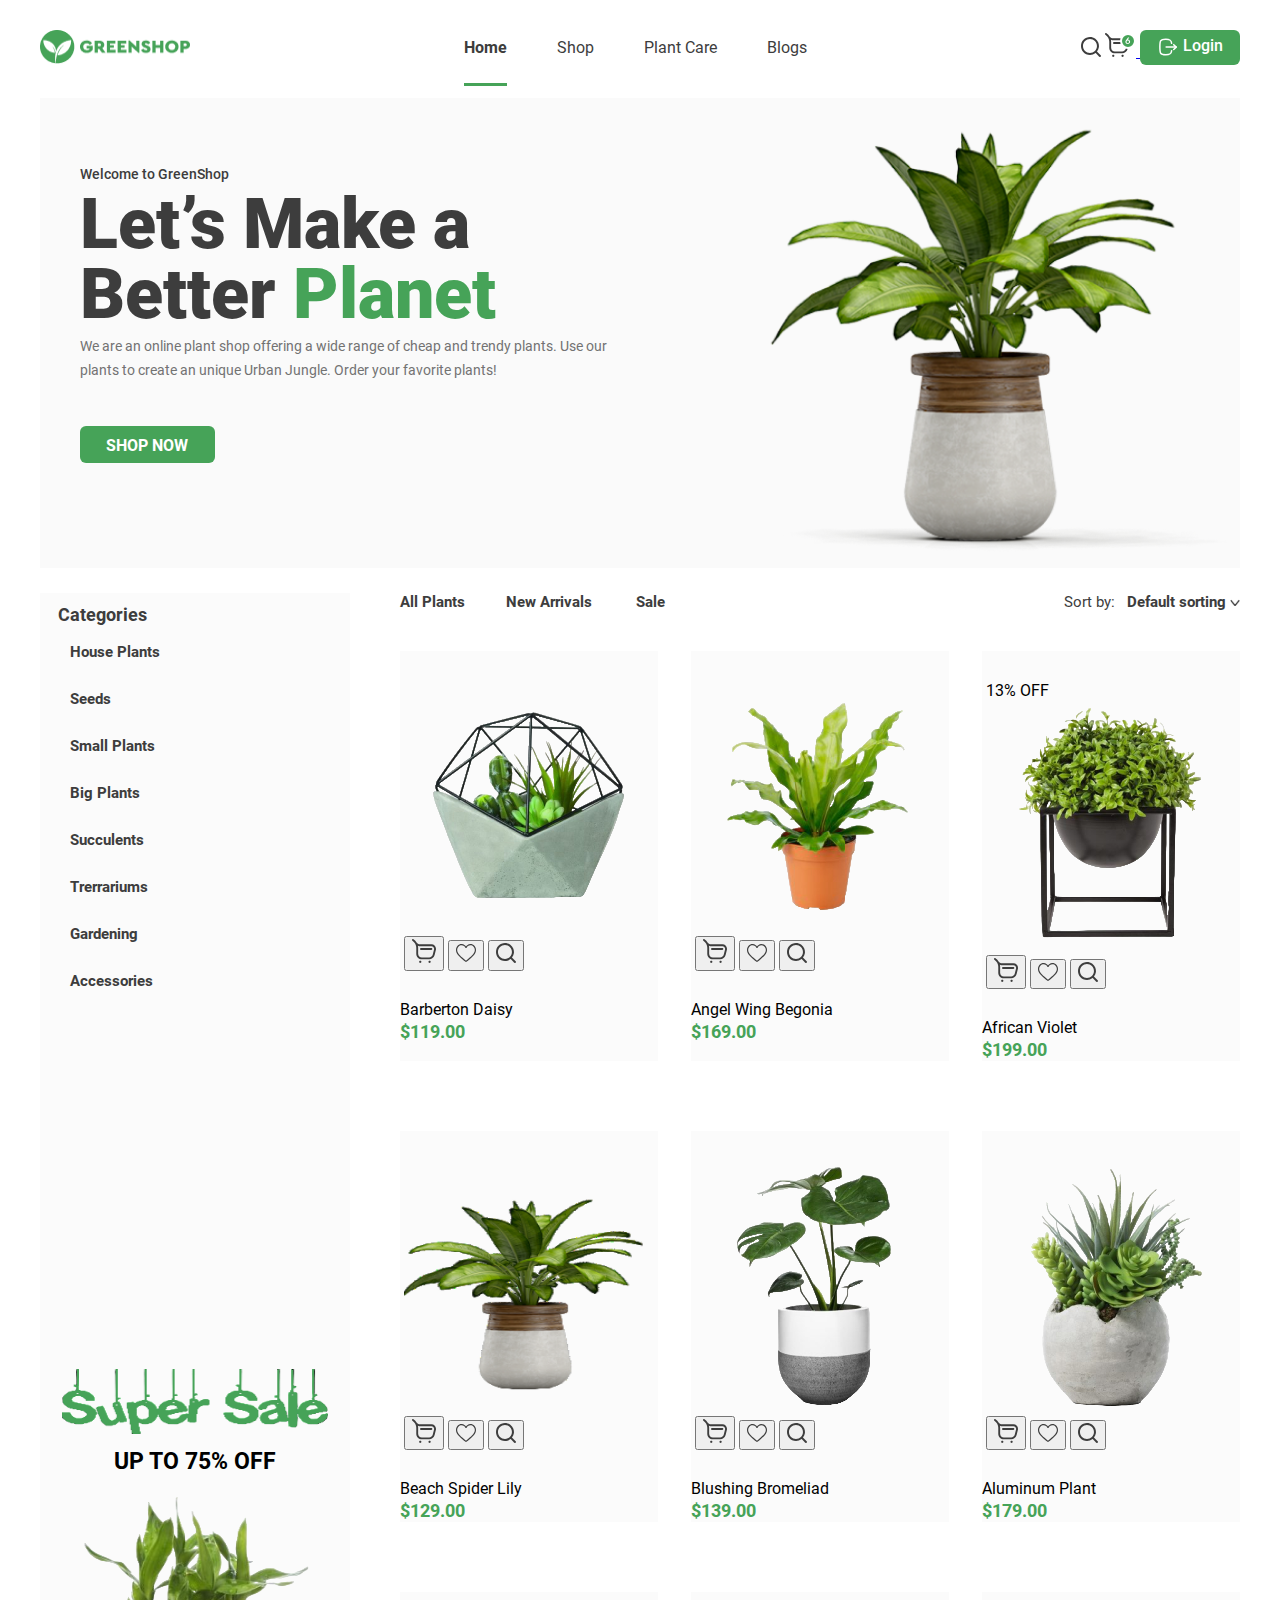
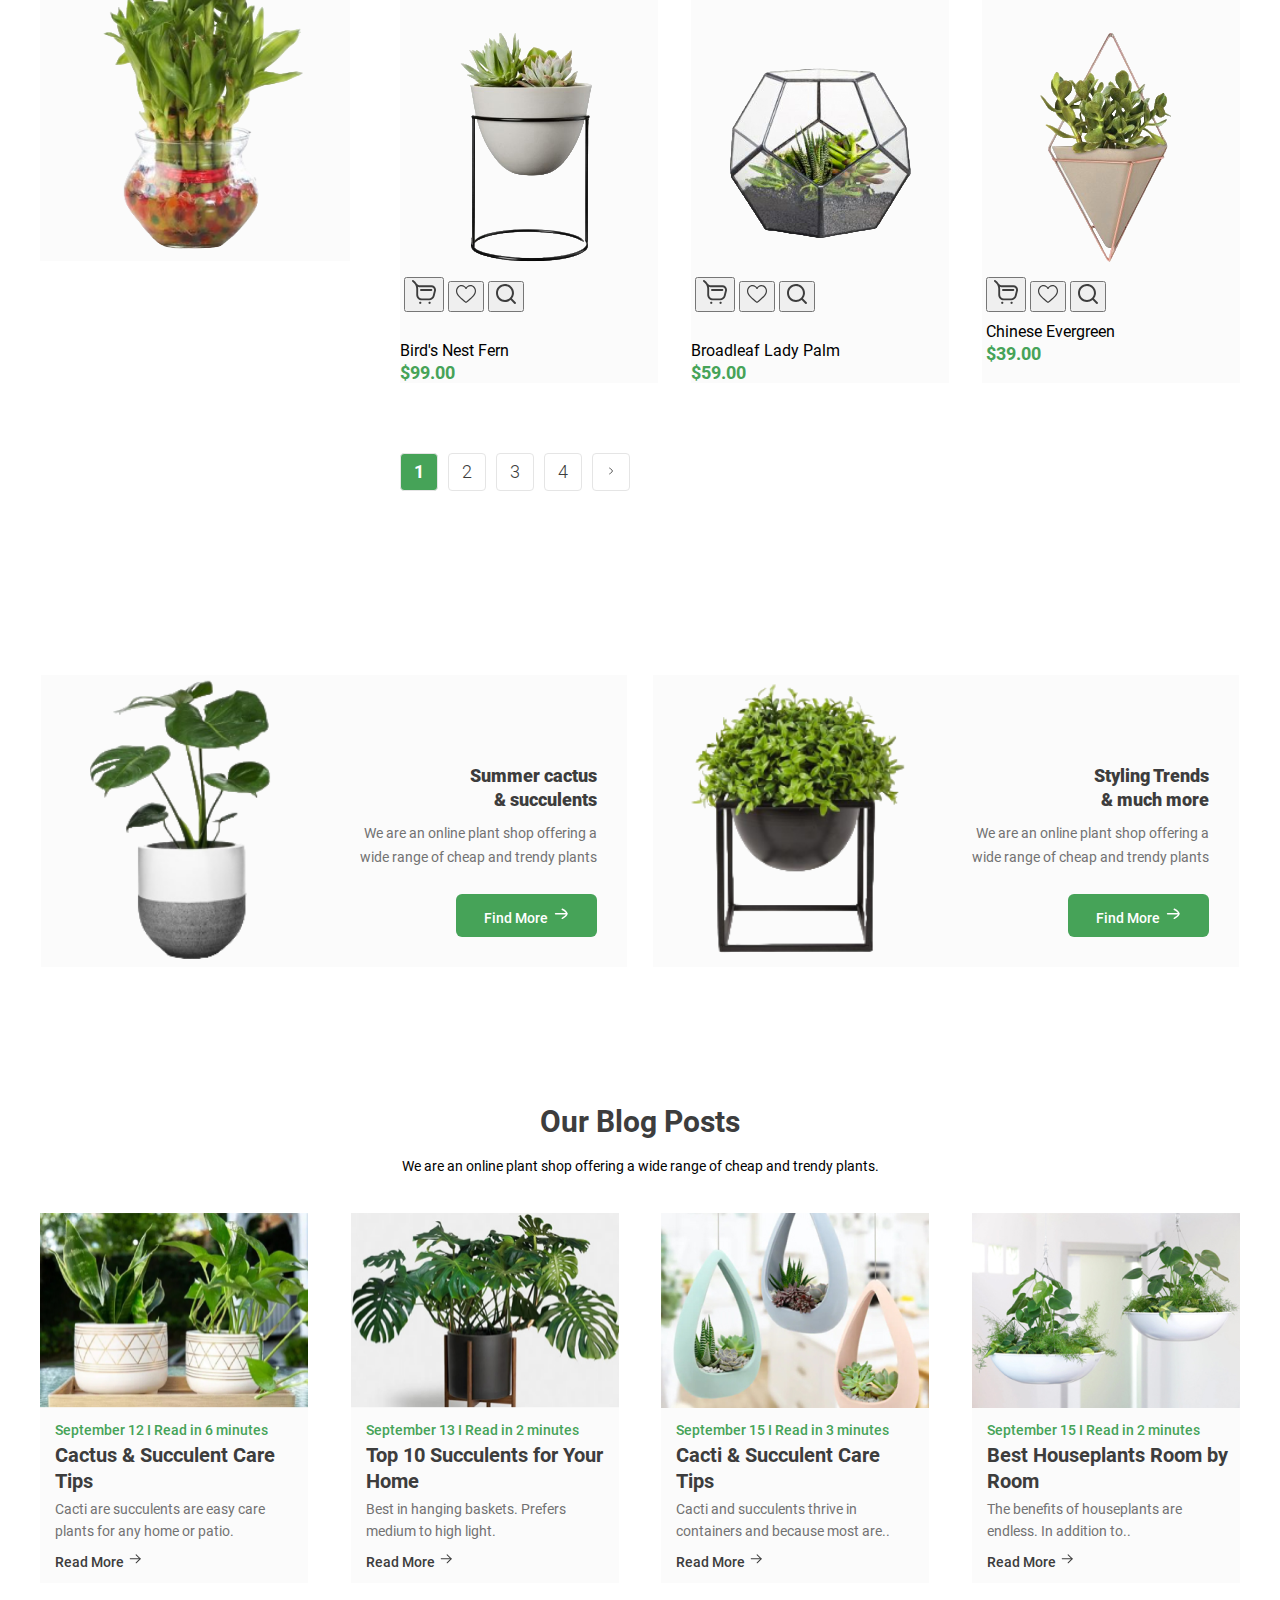
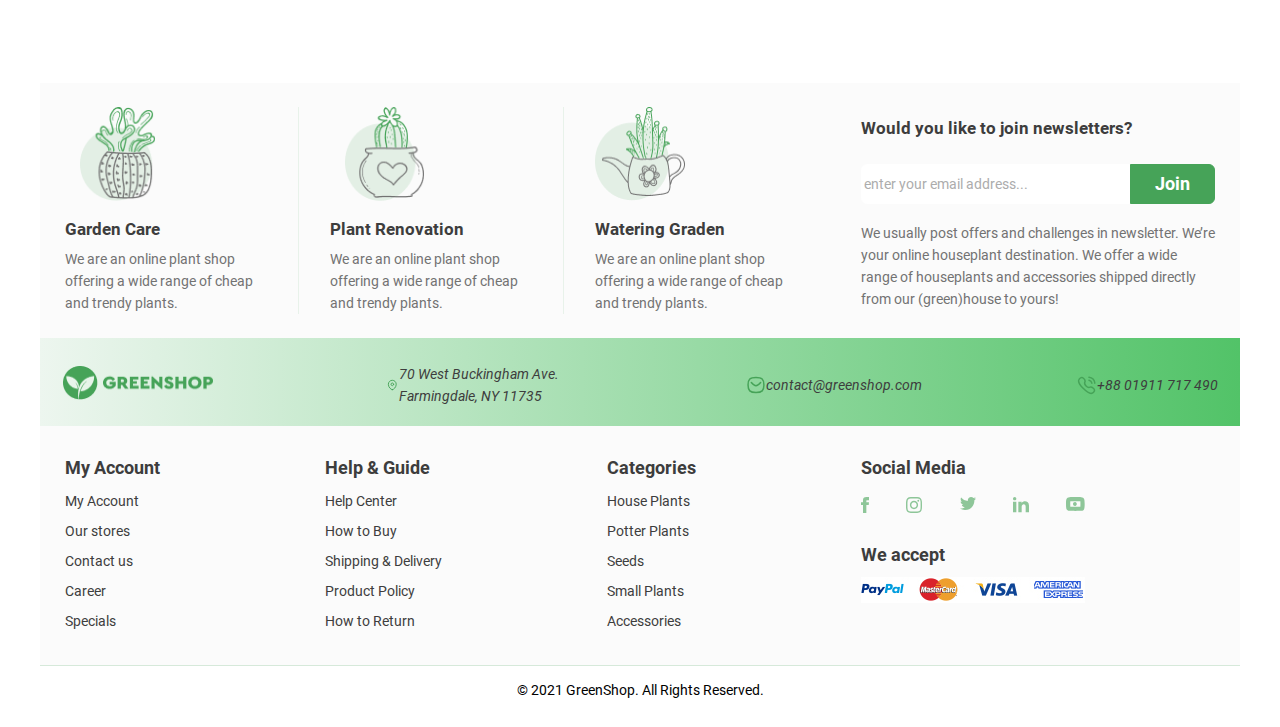
==== commit f4ad99f8: "error correction" ====
--- a/index.html
+++ b/index.html
@@ -113,9 +113,26 @@
                             </div>
                         </div>
                         <div class="region">
-                            <div class="card">
+                           <div class="card">
                                 <div class="card-flowers">
                                     <img src="./images/barberton.png" alt="flowers in a pot" width="250" height="250">
+                                    <div class="card-hover">
+                                        <button class="card-button">
+                                            <svg width="24" height="24" viewBox="0 0 24 24" fill="none" xmlns="http://www.w3.org/2000/svg">
+                                                <path d="M17.1567 20.25H9.89163C6.79003 20.25 4.26667 17.7267 4.26667 14.6251V8.85947C4.26667 5.9762 2.82958 3.30739 0.422521 1.72031C-0.00975775 1.43531 -0.129101 0.853876 0.155897 0.421598C0.440896 -0.0107278 1.02228 -0.130118 1.45465 0.154974C2.82874 1.06097 3.94351 2.2559 4.74067 3.63167C4.91293 3.82466 6.30202 5.29699 8.57919 5.29699H19.3748C22.3201 5.24191 24.6254 8.19769 23.8554 11.0406L22.6126 15.9939C21.9839 18.4998 19.7404 20.25 17.1567 20.25ZM5.90513 6.64234C6.06099 7.36238 6.14166 8.10483 6.14166 8.85947V14.6251C6.14166 16.6928 7.8239 18.375 9.89163 18.375H17.1567C18.8792 18.375 20.3748 17.2082 20.794 15.5376L22.0367 10.5844C22.4943 8.89509 21.1243 7.13931 19.3748 7.17198H8.57914C7.54926 7.17198 6.65283 6.94993 5.90513 6.64234ZM9.42289 22.8281C9.42289 22.1809 8.89822 21.6563 8.25102 21.6563C6.69609 21.7182 6.69745 23.9387 8.25102 24C8.89822 24 9.42289 23.4753 9.42289 22.8281ZM18.751 22.8281C18.751 22.1809 18.2263 21.6563 17.5791 21.6563C16.0242 21.7182 16.0255 23.9387 17.5791 24C18.2263 24 18.751 23.4753 18.751 22.8281ZM20.3123 9.98446C20.3123 9.46668 19.8925 9.04697 19.3748 9.04697H8.95414C7.71027 9.09647 7.71121 10.8729 8.95414 10.922H19.3748C19.8925 10.922 20.3123 10.5022 20.3123 9.98446Z" fill="#3D3D3D"/>
+                                            </svg>
+                                        </button>
+                                        <button class="card-button">
+                                            <svg width="20" height="20" viewBox="0 0 20 20" fill="none" xmlns="http://www.w3.org/2000/svg">
+                                                <path d="M10 18.8873C9.71527 18.8873 9.44077 18.7842 9.22684 18.5968C8.41888 17.8903 7.63992 17.2264 6.95267 16.6408L6.94916 16.6377C4.93423 14.9207 3.19427 13.4378 1.98364 11.9771C0.630341 10.3441 0 8.79578 0 7.10434C0 5.46097 0.563507 3.94485 1.58661 2.83508C2.62192 1.71219 4.04251 1.09375 5.58716 1.09375C6.74164 1.09375 7.79892 1.45874 8.72955 2.1785C9.19922 2.54181 9.62494 2.98645 10 3.5051C10.3752 2.98645 10.8008 2.54181 11.2706 2.1785C12.2012 1.45874 13.2585 1.09375 14.413 1.09375C15.9575 1.09375 17.3782 1.71219 18.4135 2.83508C19.4366 3.94485 20 5.46097 20 7.10434C20 8.79578 19.3698 10.3441 18.0165 11.9769C16.8059 13.4378 15.0661 14.9205 13.0515 16.6374C12.363 17.224 11.5828 17.8889 10.773 18.5971C10.5592 18.7842 10.2846 18.8873 10 18.8873ZM5.58716 2.26532C4.37363 2.26532 3.25882 2.74963 2.44781 3.62915C1.62476 4.52194 1.17142 5.75607 1.17142 7.10434C1.17142 8.52692 1.70013 9.79919 2.88559 11.2296C4.03137 12.6122 5.73563 14.0645 7.70889 15.7462L7.71255 15.7492C8.4024 16.3371 9.18442 17.0036 9.99832 17.7153C10.8171 17.0023 11.6003 16.3347 12.2916 15.7458C14.2647 14.0642 15.9688 12.6122 17.1146 11.2296C18.2999 9.79919 18.8286 8.52692 18.8286 7.10434C18.8286 5.75607 18.3752 4.52194 17.5522 3.62915C16.7413 2.74963 15.6264 2.26532 14.413 2.26532C13.524 2.26532 12.7078 2.54791 11.9872 3.10516C11.3449 3.60199 10.8975 4.23004 10.6352 4.66949C10.5003 4.89548 10.2629 5.03036 10 5.03036C9.73709 5.03036 9.49966 4.89548 9.36478 4.66949C9.10263 4.23004 8.65524 3.60199 8.01285 3.10516C7.29218 2.54791 6.47598 2.26532 5.58716 2.26532Z" fill="#3D3D3D"/>
+                                            </svg>
+                                        </button>
+                                        <button class="card-button">
+                                            <svg width="20" height="20" viewBox="0 0 20 20" fill="none" xmlns="http://www.w3.org/2000/svg">
+                                                <path d="M14.5726 16.0029C10.5755 19.1865 4.988 18.3056 2.02842 14.6542C-0.828088 11.129 -0.64944 6.04347 2.44943 2.82482C5.65137 -0.500594 10.6854 -0.944524 14.3346 1.78337C15.642 2.76051 16.6183 4.00364 17.2542 5.50838C17.8938 7.02186 18.0881 8.59654 17.8663 10.2205C17.6452 11.837 17 13.2775 15.9499 14.6217C16.0349 14.6773 16.1255 14.7173 16.1904 14.7822C17.3448 15.9311 18.4947 17.0843 19.6491 18.2331C19.9227 18.5054 20.0589 18.8225 19.9776 19.2047C19.8165 19.9651 18.9107 20.2586 18.3298 19.7366C18.0575 19.4925 17.807 19.2234 17.5484 18.9649C16.6002 18.0177 15.6526 17.0699 14.7044 16.1227C14.665 16.0853 14.6238 16.0503 14.5726 16.0029ZM15.9605 8.98677C15.9705 5.12689 12.8529 2.00627 8.98261 2.00065C5.12292 1.99503 2.00781 5.09068 1.99094 8.94806C1.97408 12.8173 5.08544 15.9467 8.96762 15.9648C12.8117 15.9829 15.9505 12.8504 15.9605 8.98677Z" fill="#3D3D3D"/>
+                                            </svg>
+                                        </button>
+                                    </div>
                                 </div>
                                 <h3 class="flower-names">Barberton Daisy</h3>
                                 <p class="cost">$119.00</p>
@@ -123,20 +140,72 @@
                             <div class="card">
                                 <div class="card-flowers">
                                     <img src="./images/begonia.png" alt="flowers in a pot" width="250" height="250">
+                                    <div class="card-hover">
+                                        <button class="card-button">
+                                            <svg width="24" height="24" viewBox="0 0 24 24" fill="none" xmlns="http://www.w3.org/2000/svg">
+                                                <path d="M17.1567 20.25H9.89163C6.79003 20.25 4.26667 17.7267 4.26667 14.6251V8.85947C4.26667 5.9762 2.82958 3.30739 0.422521 1.72031C-0.00975775 1.43531 -0.129101 0.853876 0.155897 0.421598C0.440896 -0.0107278 1.02228 -0.130118 1.45465 0.154974C2.82874 1.06097 3.94351 2.2559 4.74067 3.63167C4.91293 3.82466 6.30202 5.29699 8.57919 5.29699H19.3748C22.3201 5.24191 24.6254 8.19769 23.8554 11.0406L22.6126 15.9939C21.9839 18.4998 19.7404 20.25 17.1567 20.25ZM5.90513 6.64234C6.06099 7.36238 6.14166 8.10483 6.14166 8.85947V14.6251C6.14166 16.6928 7.8239 18.375 9.89163 18.375H17.1567C18.8792 18.375 20.3748 17.2082 20.794 15.5376L22.0367 10.5844C22.4943 8.89509 21.1243 7.13931 19.3748 7.17198H8.57914C7.54926 7.17198 6.65283 6.94993 5.90513 6.64234ZM9.42289 22.8281C9.42289 22.1809 8.89822 21.6563 8.25102 21.6563C6.69609 21.7182 6.69745 23.9387 8.25102 24C8.89822 24 9.42289 23.4753 9.42289 22.8281ZM18.751 22.8281C18.751 22.1809 18.2263 21.6563 17.5791 21.6563C16.0242 21.7182 16.0255 23.9387 17.5791 24C18.2263 24 18.751 23.4753 18.751 22.8281ZM20.3123 9.98446C20.3123 9.46668 19.8925 9.04697 19.3748 9.04697H8.95414C7.71027 9.09647 7.71121 10.8729 8.95414 10.922H19.3748C19.8925 10.922 20.3123 10.5022 20.3123 9.98446Z" fill="#3D3D3D"/>
+                                            </svg>
+                                        </button>
+                                        <button class="card-button">
+                                            <svg width="20" height="20" viewBox="0 0 20 20" fill="none" xmlns="http://www.w3.org/2000/svg">
+                                                <path d="M10 18.8873C9.71527 18.8873 9.44077 18.7842 9.22684 18.5968C8.41888 17.8903 7.63992 17.2264 6.95267 16.6408L6.94916 16.6377C4.93423 14.9207 3.19427 13.4378 1.98364 11.9771C0.630341 10.3441 0 8.79578 0 7.10434C0 5.46097 0.563507 3.94485 1.58661 2.83508C2.62192 1.71219 4.04251 1.09375 5.58716 1.09375C6.74164 1.09375 7.79892 1.45874 8.72955 2.1785C9.19922 2.54181 9.62494 2.98645 10 3.5051C10.3752 2.98645 10.8008 2.54181 11.2706 2.1785C12.2012 1.45874 13.2585 1.09375 14.413 1.09375C15.9575 1.09375 17.3782 1.71219 18.4135 2.83508C19.4366 3.94485 20 5.46097 20 7.10434C20 8.79578 19.3698 10.3441 18.0165 11.9769C16.8059 13.4378 15.0661 14.9205 13.0515 16.6374C12.363 17.224 11.5828 17.8889 10.773 18.5971C10.5592 18.7842 10.2846 18.8873 10 18.8873ZM5.58716 2.26532C4.37363 2.26532 3.25882 2.74963 2.44781 3.62915C1.62476 4.52194 1.17142 5.75607 1.17142 7.10434C1.17142 8.52692 1.70013 9.79919 2.88559 11.2296C4.03137 12.6122 5.73563 14.0645 7.70889 15.7462L7.71255 15.7492C8.4024 16.3371 9.18442 17.0036 9.99832 17.7153C10.8171 17.0023 11.6003 16.3347 12.2916 15.7458C14.2647 14.0642 15.9688 12.6122 17.1146 11.2296C18.2999 9.79919 18.8286 8.52692 18.8286 7.10434C18.8286 5.75607 18.3752 4.52194 17.5522 3.62915C16.7413 2.74963 15.6264 2.26532 14.413 2.26532C13.524 2.26532 12.7078 2.54791 11.9872 3.10516C11.3449 3.60199 10.8975 4.23004 10.6352 4.66949C10.5003 4.89548 10.2629 5.03036 10 5.03036C9.73709 5.03036 9.49966 4.89548 9.36478 4.66949C9.10263 4.23004 8.65524 3.60199 8.01285 3.10516C7.29218 2.54791 6.47598 2.26532 5.58716 2.26532Z" fill="#3D3D3D"/>
+                                            </svg>
+                                        </button>
+                                        <button class="card-button">
+                                            <svg width="20" height="20" viewBox="0 0 20 20" fill="none" xmlns="http://www.w3.org/2000/svg">
+                                                <path d="M14.5726 16.0029C10.5755 19.1865 4.988 18.3056 2.02842 14.6542C-0.828088 11.129 -0.64944 6.04347 2.44943 2.82482C5.65137 -0.500594 10.6854 -0.944524 14.3346 1.78337C15.642 2.76051 16.6183 4.00364 17.2542 5.50838C17.8938 7.02186 18.0881 8.59654 17.8663 10.2205C17.6452 11.837 17 13.2775 15.9499 14.6217C16.0349 14.6773 16.1255 14.7173 16.1904 14.7822C17.3448 15.9311 18.4947 17.0843 19.6491 18.2331C19.9227 18.5054 20.0589 18.8225 19.9776 19.2047C19.8165 19.9651 18.9107 20.2586 18.3298 19.7366C18.0575 19.4925 17.807 19.2234 17.5484 18.9649C16.6002 18.0177 15.6526 17.0699 14.7044 16.1227C14.665 16.0853 14.6238 16.0503 14.5726 16.0029ZM15.9605 8.98677C15.9705 5.12689 12.8529 2.00627 8.98261 2.00065C5.12292 1.99503 2.00781 5.09068 1.99094 8.94806C1.97408 12.8173 5.08544 15.9467 8.96762 15.9648C12.8117 15.9829 15.9505 12.8504 15.9605 8.98677Z" fill="#3D3D3D"/>
+                                            </svg>
+                                        </button>
+                                    </div>
                                 </div>
                                 <h3 class="flower-names">Angel Wing Begonia</h3>
                                 <p class="cost">$169.00</p>
                             </div>
                             <div class="card">
                                 <div class="card-flowers">
+                                    <div class="bar-text">13% OFF</div>
                                     <img src="./images/violet.png" alt="flowers in a pot" width="250" height="250">
-                                </div>
+                                    <div class="card-hover">
+                                        <button class="card-button">
+                                            <svg width="24" height="24" viewBox="0 0 24 24" fill="none" xmlns="http://www.w3.org/2000/svg">
+                                                <path d="M17.1567 20.25H9.89163C6.79003 20.25 4.26667 17.7267 4.26667 14.6251V8.85947C4.26667 5.9762 2.82958 3.30739 0.422521 1.72031C-0.00975775 1.43531 -0.129101 0.853876 0.155897 0.421598C0.440896 -0.0107278 1.02228 -0.130118 1.45465 0.154974C2.82874 1.06097 3.94351 2.2559 4.74067 3.63167C4.91293 3.82466 6.30202 5.29699 8.57919 5.29699H19.3748C22.3201 5.24191 24.6254 8.19769 23.8554 11.0406L22.6126 15.9939C21.9839 18.4998 19.7404 20.25 17.1567 20.25ZM5.90513 6.64234C6.06099 7.36238 6.14166 8.10483 6.14166 8.85947V14.6251C6.14166 16.6928 7.8239 18.375 9.89163 18.375H17.1567C18.8792 18.375 20.3748 17.2082 20.794 15.5376L22.0367 10.5844C22.4943 8.89509 21.1243 7.13931 19.3748 7.17198H8.57914C7.54926 7.17198 6.65283 6.94993 5.90513 6.64234ZM9.42289 22.8281C9.42289 22.1809 8.89822 21.6563 8.25102 21.6563C6.69609 21.7182 6.69745 23.9387 8.25102 24C8.89822 24 9.42289 23.4753 9.42289 22.8281ZM18.751 22.8281C18.751 22.1809 18.2263 21.6563 17.5791 21.6563C16.0242 21.7182 16.0255 23.9387 17.5791 24C18.2263 24 18.751 23.4753 18.751 22.8281ZM20.3123 9.98446C20.3123 9.46668 19.8925 9.04697 19.3748 9.04697H8.95414C7.71027 9.09647 7.71121 10.8729 8.95414 10.922H19.3748C19.8925 10.922 20.3123 10.5022 20.3123 9.98446Z" fill="#3D3D3D"/>
+                                            </svg>
+                                        </button>
+                                        <button class="card-button">
+                                            <svg width="20" height="20" viewBox="0 0 20 20" fill="none" xmlns="http://www.w3.org/2000/svg">
+                                                <path d="M10 18.8873C9.71527 18.8873 9.44077 18.7842 9.22684 18.5968C8.41888 17.8903 7.63992 17.2264 6.95267 16.6408L6.94916 16.6377C4.93423 14.9207 3.19427 13.4378 1.98364 11.9771C0.630341 10.3441 0 8.79578 0 7.10434C0 5.46097 0.563507 3.94485 1.58661 2.83508C2.62192 1.71219 4.04251 1.09375 5.58716 1.09375C6.74164 1.09375 7.79892 1.45874 8.72955 2.1785C9.19922 2.54181 9.62494 2.98645 10 3.5051C10.3752 2.98645 10.8008 2.54181 11.2706 2.1785C12.2012 1.45874 13.2585 1.09375 14.413 1.09375C15.9575 1.09375 17.3782 1.71219 18.4135 2.83508C19.4366 3.94485 20 5.46097 20 7.10434C20 8.79578 19.3698 10.3441 18.0165 11.9769C16.8059 13.4378 15.0661 14.9205 13.0515 16.6374C12.363 17.224 11.5828 17.8889 10.773 18.5971C10.5592 18.7842 10.2846 18.8873 10 18.8873ZM5.58716 2.26532C4.37363 2.26532 3.25882 2.74963 2.44781 3.62915C1.62476 4.52194 1.17142 5.75607 1.17142 7.10434C1.17142 8.52692 1.70013 9.79919 2.88559 11.2296C4.03137 12.6122 5.73563 14.0645 7.70889 15.7462L7.71255 15.7492C8.4024 16.3371 9.18442 17.0036 9.99832 17.7153C10.8171 17.0023 11.6003 16.3347 12.2916 15.7458C14.2647 14.0642 15.9688 12.6122 17.1146 11.2296C18.2999 9.79919 18.8286 8.52692 18.8286 7.10434C18.8286 5.75607 18.3752 4.52194 17.5522 3.62915C16.7413 2.74963 15.6264 2.26532 14.413 2.26532C13.524 2.26532 12.7078 2.54791 11.9872 3.10516C11.3449 3.60199 10.8975 4.23004 10.6352 4.66949C10.5003 4.89548 10.2629 5.03036 10 5.03036C9.73709 5.03036 9.49966 4.89548 9.36478 4.66949C9.10263 4.23004 8.65524 3.60199 8.01285 3.10516C7.29218 2.54791 6.47598 2.26532 5.58716 2.26532Z" fill="#3D3D3D"/>
+                                            </svg>
+                                        </button>
+                                        <button class="card-button">
+                                            <svg width="20" height="20" viewBox="0 0 20 20" fill="none" xmlns="http://www.w3.org/2000/svg">
+                                                <path d="M14.5726 16.0029C10.5755 19.1865 4.988 18.3056 2.02842 14.6542C-0.828088 11.129 -0.64944 6.04347 2.44943 2.82482C5.65137 -0.500594 10.6854 -0.944524 14.3346 1.78337C15.642 2.76051 16.6183 4.00364 17.2542 5.50838C17.8938 7.02186 18.0881 8.59654 17.8663 10.2205C17.6452 11.837 17 13.2775 15.9499 14.6217C16.0349 14.6773 16.1255 14.7173 16.1904 14.7822C17.3448 15.9311 18.4947 17.0843 19.6491 18.2331C19.9227 18.5054 20.0589 18.8225 19.9776 19.2047C19.8165 19.9651 18.9107 20.2586 18.3298 19.7366C18.0575 19.4925 17.807 19.2234 17.5484 18.9649C16.6002 18.0177 15.6526 17.0699 14.7044 16.1227C14.665 16.0853 14.6238 16.0503 14.5726 16.0029ZM15.9605 8.98677C15.9705 5.12689 12.8529 2.00627 8.98261 2.00065C5.12292 1.99503 2.00781 5.09068 1.99094 8.94806C1.97408 12.8173 5.08544 15.9467 8.96762 15.9648C12.8117 15.9829 15.9505 12.8504 15.9605 8.98677Z" fill="#3D3D3D"/>
+                                            </svg>
+                                        </button>
+                                    </div>
+                                    </div>
                                 <h3 class="flower-names">African Violet</h3>
                                 <p class="cost">$199.00</p>
                             </div>
                             <div class="card">
                                 <div class="card-flowers">
                                     <img src="./images/lily.png" alt="flowers in a pot" width="250" height="250">
+                                    <div class="card-hover">
+                                        <button class="card-button">
+                                            <svg width="24" height="24" viewBox="0 0 24 24" fill="none" xmlns="http://www.w3.org/2000/svg">
+                                                <path d="M17.1567 20.25H9.89163C6.79003 20.25 4.26667 17.7267 4.26667 14.6251V8.85947C4.26667 5.9762 2.82958 3.30739 0.422521 1.72031C-0.00975775 1.43531 -0.129101 0.853876 0.155897 0.421598C0.440896 -0.0107278 1.02228 -0.130118 1.45465 0.154974C2.82874 1.06097 3.94351 2.2559 4.74067 3.63167C4.91293 3.82466 6.30202 5.29699 8.57919 5.29699H19.3748C22.3201 5.24191 24.6254 8.19769 23.8554 11.0406L22.6126 15.9939C21.9839 18.4998 19.7404 20.25 17.1567 20.25ZM5.90513 6.64234C6.06099 7.36238 6.14166 8.10483 6.14166 8.85947V14.6251C6.14166 16.6928 7.8239 18.375 9.89163 18.375H17.1567C18.8792 18.375 20.3748 17.2082 20.794 15.5376L22.0367 10.5844C22.4943 8.89509 21.1243 7.13931 19.3748 7.17198H8.57914C7.54926 7.17198 6.65283 6.94993 5.90513 6.64234ZM9.42289 22.8281C9.42289 22.1809 8.89822 21.6563 8.25102 21.6563C6.69609 21.7182 6.69745 23.9387 8.25102 24C8.89822 24 9.42289 23.4753 9.42289 22.8281ZM18.751 22.8281C18.751 22.1809 18.2263 21.6563 17.5791 21.6563C16.0242 21.7182 16.0255 23.9387 17.5791 24C18.2263 24 18.751 23.4753 18.751 22.8281ZM20.3123 9.98446C20.3123 9.46668 19.8925 9.04697 19.3748 9.04697H8.95414C7.71027 9.09647 7.71121 10.8729 8.95414 10.922H19.3748C19.8925 10.922 20.3123 10.5022 20.3123 9.98446Z" fill="#3D3D3D"/>
+                                            </svg>
+                                        </button>
+                                        <button class="card-button">
+                                            <svg width="20" height="20" viewBox="0 0 20 20" fill="none" xmlns="http://www.w3.org/2000/svg">
+                                                <path d="M10 18.8873C9.71527 18.8873 9.44077 18.7842 9.22684 18.5968C8.41888 17.8903 7.63992 17.2264 6.95267 16.6408L6.94916 16.6377C4.93423 14.9207 3.19427 13.4378 1.98364 11.9771C0.630341 10.3441 0 8.79578 0 7.10434C0 5.46097 0.563507 3.94485 1.58661 2.83508C2.62192 1.71219 4.04251 1.09375 5.58716 1.09375C6.74164 1.09375 7.79892 1.45874 8.72955 2.1785C9.19922 2.54181 9.62494 2.98645 10 3.5051C10.3752 2.98645 10.8008 2.54181 11.2706 2.1785C12.2012 1.45874 13.2585 1.09375 14.413 1.09375C15.9575 1.09375 17.3782 1.71219 18.4135 2.83508C19.4366 3.94485 20 5.46097 20 7.10434C20 8.79578 19.3698 10.3441 18.0165 11.9769C16.8059 13.4378 15.0661 14.9205 13.0515 16.6374C12.363 17.224 11.5828 17.8889 10.773 18.5971C10.5592 18.7842 10.2846 18.8873 10 18.8873ZM5.58716 2.26532C4.37363 2.26532 3.25882 2.74963 2.44781 3.62915C1.62476 4.52194 1.17142 5.75607 1.17142 7.10434C1.17142 8.52692 1.70013 9.79919 2.88559 11.2296C4.03137 12.6122 5.73563 14.0645 7.70889 15.7462L7.71255 15.7492C8.4024 16.3371 9.18442 17.0036 9.99832 17.7153C10.8171 17.0023 11.6003 16.3347 12.2916 15.7458C14.2647 14.0642 15.9688 12.6122 17.1146 11.2296C18.2999 9.79919 18.8286 8.52692 18.8286 7.10434C18.8286 5.75607 18.3752 4.52194 17.5522 3.62915C16.7413 2.74963 15.6264 2.26532 14.413 2.26532C13.524 2.26532 12.7078 2.54791 11.9872 3.10516C11.3449 3.60199 10.8975 4.23004 10.6352 4.66949C10.5003 4.89548 10.2629 5.03036 10 5.03036C9.73709 5.03036 9.49966 4.89548 9.36478 4.66949C9.10263 4.23004 8.65524 3.60199 8.01285 3.10516C7.29218 2.54791 6.47598 2.26532 5.58716 2.26532Z" fill="#3D3D3D"/>
+                                            </svg>
+                                        </button>
+                                        <button class="card-button">
+                                            <svg width="20" height="20" viewBox="0 0 20 20" fill="none" xmlns="http://www.w3.org/2000/svg">
+                                                <path d="M14.5726 16.0029C10.5755 19.1865 4.988 18.3056 2.02842 14.6542C-0.828088 11.129 -0.64944 6.04347 2.44943 2.82482C5.65137 -0.500594 10.6854 -0.944524 14.3346 1.78337C15.642 2.76051 16.6183 4.00364 17.2542 5.50838C17.8938 7.02186 18.0881 8.59654 17.8663 10.2205C17.6452 11.837 17 13.2775 15.9499 14.6217C16.0349 14.6773 16.1255 14.7173 16.1904 14.7822C17.3448 15.9311 18.4947 17.0843 19.6491 18.2331C19.9227 18.5054 20.0589 18.8225 19.9776 19.2047C19.8165 19.9651 18.9107 20.2586 18.3298 19.7366C18.0575 19.4925 17.807 19.2234 17.5484 18.9649C16.6002 18.0177 15.6526 17.0699 14.7044 16.1227C14.665 16.0853 14.6238 16.0503 14.5726 16.0029ZM15.9605 8.98677C15.9705 5.12689 12.8529 2.00627 8.98261 2.00065C5.12292 1.99503 2.00781 5.09068 1.99094 8.94806C1.97408 12.8173 5.08544 15.9467 8.96762 15.9648C12.8117 15.9829 15.9505 12.8504 15.9605 8.98677Z" fill="#3D3D3D"/>
+                                            </svg>
+                                        </button>
+                                    </div>
                                 </div>
                                 <h3 class="flower-names">Beach Spider Lily</h3>
                                 <p class="cost">$129.00</p>
@@ -144,6 +213,23 @@
                             <div class="card">
                                 <div class="card-flowers">
                                     <img src="./images/bromeliad.png" alt="flowers in a pot" width="250" height="250">
+                                    <div class="card-hover">
+                                        <button class="card-button">
+                                            <svg width="24" height="24" viewBox="0 0 24 24" fill="none" xmlns="http://www.w3.org/2000/svg">
+                                                <path d="M17.1567 20.25H9.89163C6.79003 20.25 4.26667 17.7267 4.26667 14.6251V8.85947C4.26667 5.9762 2.82958 3.30739 0.422521 1.72031C-0.00975775 1.43531 -0.129101 0.853876 0.155897 0.421598C0.440896 -0.0107278 1.02228 -0.130118 1.45465 0.154974C2.82874 1.06097 3.94351 2.2559 4.74067 3.63167C4.91293 3.82466 6.30202 5.29699 8.57919 5.29699H19.3748C22.3201 5.24191 24.6254 8.19769 23.8554 11.0406L22.6126 15.9939C21.9839 18.4998 19.7404 20.25 17.1567 20.25ZM5.90513 6.64234C6.06099 7.36238 6.14166 8.10483 6.14166 8.85947V14.6251C6.14166 16.6928 7.8239 18.375 9.89163 18.375H17.1567C18.8792 18.375 20.3748 17.2082 20.794 15.5376L22.0367 10.5844C22.4943 8.89509 21.1243 7.13931 19.3748 7.17198H8.57914C7.54926 7.17198 6.65283 6.94993 5.90513 6.64234ZM9.42289 22.8281C9.42289 22.1809 8.89822 21.6563 8.25102 21.6563C6.69609 21.7182 6.69745 23.9387 8.25102 24C8.89822 24 9.42289 23.4753 9.42289 22.8281ZM18.751 22.8281C18.751 22.1809 18.2263 21.6563 17.5791 21.6563C16.0242 21.7182 16.0255 23.9387 17.5791 24C18.2263 24 18.751 23.4753 18.751 22.8281ZM20.3123 9.98446C20.3123 9.46668 19.8925 9.04697 19.3748 9.04697H8.95414C7.71027 9.09647 7.71121 10.8729 8.95414 10.922H19.3748C19.8925 10.922 20.3123 10.5022 20.3123 9.98446Z" fill="#3D3D3D"/>
+                                            </svg>
+                                        </button>
+                                        <button class="card-button">
+                                            <svg width="20" height="20" viewBox="0 0 20 20" fill="none" xmlns="http://www.w3.org/2000/svg">
+                                                <path d="M10 18.8873C9.71527 18.8873 9.44077 18.7842 9.22684 18.5968C8.41888 17.8903 7.63992 17.2264 6.95267 16.6408L6.94916 16.6377C4.93423 14.9207 3.19427 13.4378 1.98364 11.9771C0.630341 10.3441 0 8.79578 0 7.10434C0 5.46097 0.563507 3.94485 1.58661 2.83508C2.62192 1.71219 4.04251 1.09375 5.58716 1.09375C6.74164 1.09375 7.79892 1.45874 8.72955 2.1785C9.19922 2.54181 9.62494 2.98645 10 3.5051C10.3752 2.98645 10.8008 2.54181 11.2706 2.1785C12.2012 1.45874 13.2585 1.09375 14.413 1.09375C15.9575 1.09375 17.3782 1.71219 18.4135 2.83508C19.4366 3.94485 20 5.46097 20 7.10434C20 8.79578 19.3698 10.3441 18.0165 11.9769C16.8059 13.4378 15.0661 14.9205 13.0515 16.6374C12.363 17.224 11.5828 17.8889 10.773 18.5971C10.5592 18.7842 10.2846 18.8873 10 18.8873ZM5.58716 2.26532C4.37363 2.26532 3.25882 2.74963 2.44781 3.62915C1.62476 4.52194 1.17142 5.75607 1.17142 7.10434C1.17142 8.52692 1.70013 9.79919 2.88559 11.2296C4.03137 12.6122 5.73563 14.0645 7.70889 15.7462L7.71255 15.7492C8.4024 16.3371 9.18442 17.0036 9.99832 17.7153C10.8171 17.0023 11.6003 16.3347 12.2916 15.7458C14.2647 14.0642 15.9688 12.6122 17.1146 11.2296C18.2999 9.79919 18.8286 8.52692 18.8286 7.10434C18.8286 5.75607 18.3752 4.52194 17.5522 3.62915C16.7413 2.74963 15.6264 2.26532 14.413 2.26532C13.524 2.26532 12.7078 2.54791 11.9872 3.10516C11.3449 3.60199 10.8975 4.23004 10.6352 4.66949C10.5003 4.89548 10.2629 5.03036 10 5.03036C9.73709 5.03036 9.49966 4.89548 9.36478 4.66949C9.10263 4.23004 8.65524 3.60199 8.01285 3.10516C7.29218 2.54791 6.47598 2.26532 5.58716 2.26532Z" fill="#3D3D3D"/>
+                                            </svg>
+                                        </button>
+                                        <button class="card-button">
+                                            <svg width="20" height="20" viewBox="0 0 20 20" fill="none" xmlns="http://www.w3.org/2000/svg">
+                                                <path d="M14.5726 16.0029C10.5755 19.1865 4.988 18.3056 2.02842 14.6542C-0.828088 11.129 -0.64944 6.04347 2.44943 2.82482C5.65137 -0.500594 10.6854 -0.944524 14.3346 1.78337C15.642 2.76051 16.6183 4.00364 17.2542 5.50838C17.8938 7.02186 18.0881 8.59654 17.8663 10.2205C17.6452 11.837 17 13.2775 15.9499 14.6217C16.0349 14.6773 16.1255 14.7173 16.1904 14.7822C17.3448 15.9311 18.4947 17.0843 19.6491 18.2331C19.9227 18.5054 20.0589 18.8225 19.9776 19.2047C19.8165 19.9651 18.9107 20.2586 18.3298 19.7366C18.0575 19.4925 17.807 19.2234 17.5484 18.9649C16.6002 18.0177 15.6526 17.0699 14.7044 16.1227C14.665 16.0853 14.6238 16.0503 14.5726 16.0029ZM15.9605 8.98677C15.9705 5.12689 12.8529 2.00627 8.98261 2.00065C5.12292 1.99503 2.00781 5.09068 1.99094 8.94806C1.97408 12.8173 5.08544 15.9467 8.96762 15.9648C12.8117 15.9829 15.9505 12.8504 15.9605 8.98677Z" fill="#3D3D3D"/>
+                                            </svg>
+                                        </button>
+                                    </div>
                                 </div>
                                 <h3 class="flower-names">Blushing Bromeliad</h3>
                                 <p class="cost">$139.00</p>
@@ -151,6 +237,23 @@
                             <div class="card">
                                 <div class="card-flowers">
                                     <img src="./images/aluminum.png" alt="flowers in a pot" width="250" height="250">
+                                    <div class="card-hover">
+                                        <button class="card-button">
+                                            <svg width="24" height="24" viewBox="0 0 24 24" fill="none" xmlns="http://www.w3.org/2000/svg">
+                                                <path d="M17.1567 20.25H9.89163C6.79003 20.25 4.26667 17.7267 4.26667 14.6251V8.85947C4.26667 5.9762 2.82958 3.30739 0.422521 1.72031C-0.00975775 1.43531 -0.129101 0.853876 0.155897 0.421598C0.440896 -0.0107278 1.02228 -0.130118 1.45465 0.154974C2.82874 1.06097 3.94351 2.2559 4.74067 3.63167C4.91293 3.82466 6.30202 5.29699 8.57919 5.29699H19.3748C22.3201 5.24191 24.6254 8.19769 23.8554 11.0406L22.6126 15.9939C21.9839 18.4998 19.7404 20.25 17.1567 20.25ZM5.90513 6.64234C6.06099 7.36238 6.14166 8.10483 6.14166 8.85947V14.6251C6.14166 16.6928 7.8239 18.375 9.89163 18.375H17.1567C18.8792 18.375 20.3748 17.2082 20.794 15.5376L22.0367 10.5844C22.4943 8.89509 21.1243 7.13931 19.3748 7.17198H8.57914C7.54926 7.17198 6.65283 6.94993 5.90513 6.64234ZM9.42289 22.8281C9.42289 22.1809 8.89822 21.6563 8.25102 21.6563C6.69609 21.7182 6.69745 23.9387 8.25102 24C8.89822 24 9.42289 23.4753 9.42289 22.8281ZM18.751 22.8281C18.751 22.1809 18.2263 21.6563 17.5791 21.6563C16.0242 21.7182 16.0255 23.9387 17.5791 24C18.2263 24 18.751 23.4753 18.751 22.8281ZM20.3123 9.98446C20.3123 9.46668 19.8925 9.04697 19.3748 9.04697H8.95414C7.71027 9.09647 7.71121 10.8729 8.95414 10.922H19.3748C19.8925 10.922 20.3123 10.5022 20.3123 9.98446Z" fill="#3D3D3D"/>
+                                            </svg>
+                                        </button>
+                                        <button class="card-button">
+                                            <svg width="20" height="20" viewBox="0 0 20 20" fill="none" xmlns="http://www.w3.org/2000/svg">
+                                                <path d="M10 18.8873C9.71527 18.8873 9.44077 18.7842 9.22684 18.5968C8.41888 17.8903 7.63992 17.2264 6.95267 16.6408L6.94916 16.6377C4.93423 14.9207 3.19427 13.4378 1.98364 11.9771C0.630341 10.3441 0 8.79578 0 7.10434C0 5.46097 0.563507 3.94485 1.58661 2.83508C2.62192 1.71219 4.04251 1.09375 5.58716 1.09375C6.74164 1.09375 7.79892 1.45874 8.72955 2.1785C9.19922 2.54181 9.62494 2.98645 10 3.5051C10.3752 2.98645 10.8008 2.54181 11.2706 2.1785C12.2012 1.45874 13.2585 1.09375 14.413 1.09375C15.9575 1.09375 17.3782 1.71219 18.4135 2.83508C19.4366 3.94485 20 5.46097 20 7.10434C20 8.79578 19.3698 10.3441 18.0165 11.9769C16.8059 13.4378 15.0661 14.9205 13.0515 16.6374C12.363 17.224 11.5828 17.8889 10.773 18.5971C10.5592 18.7842 10.2846 18.8873 10 18.8873ZM5.58716 2.26532C4.37363 2.26532 3.25882 2.74963 2.44781 3.62915C1.62476 4.52194 1.17142 5.75607 1.17142 7.10434C1.17142 8.52692 1.70013 9.79919 2.88559 11.2296C4.03137 12.6122 5.73563 14.0645 7.70889 15.7462L7.71255 15.7492C8.4024 16.3371 9.18442 17.0036 9.99832 17.7153C10.8171 17.0023 11.6003 16.3347 12.2916 15.7458C14.2647 14.0642 15.9688 12.6122 17.1146 11.2296C18.2999 9.79919 18.8286 8.52692 18.8286 7.10434C18.8286 5.75607 18.3752 4.52194 17.5522 3.62915C16.7413 2.74963 15.6264 2.26532 14.413 2.26532C13.524 2.26532 12.7078 2.54791 11.9872 3.10516C11.3449 3.60199 10.8975 4.23004 10.6352 4.66949C10.5003 4.89548 10.2629 5.03036 10 5.03036C9.73709 5.03036 9.49966 4.89548 9.36478 4.66949C9.10263 4.23004 8.65524 3.60199 8.01285 3.10516C7.29218 2.54791 6.47598 2.26532 5.58716 2.26532Z" fill="#3D3D3D"/>
+                                            </svg>
+                                        </button>
+                                        <button class="card-button">
+                                            <svg width="20" height="20" viewBox="0 0 20 20" fill="none" xmlns="http://www.w3.org/2000/svg">
+                                                <path d="M14.5726 16.0029C10.5755 19.1865 4.988 18.3056 2.02842 14.6542C-0.828088 11.129 -0.64944 6.04347 2.44943 2.82482C5.65137 -0.500594 10.6854 -0.944524 14.3346 1.78337C15.642 2.76051 16.6183 4.00364 17.2542 5.50838C17.8938 7.02186 18.0881 8.59654 17.8663 10.2205C17.6452 11.837 17 13.2775 15.9499 14.6217C16.0349 14.6773 16.1255 14.7173 16.1904 14.7822C17.3448 15.9311 18.4947 17.0843 19.6491 18.2331C19.9227 18.5054 20.0589 18.8225 19.9776 19.2047C19.8165 19.9651 18.9107 20.2586 18.3298 19.7366C18.0575 19.4925 17.807 19.2234 17.5484 18.9649C16.6002 18.0177 15.6526 17.0699 14.7044 16.1227C14.665 16.0853 14.6238 16.0503 14.5726 16.0029ZM15.9605 8.98677C15.9705 5.12689 12.8529 2.00627 8.98261 2.00065C5.12292 1.99503 2.00781 5.09068 1.99094 8.94806C1.97408 12.8173 5.08544 15.9467 8.96762 15.9648C12.8117 15.9829 15.9505 12.8504 15.9605 8.98677Z" fill="#3D3D3D"/>
+                                            </svg>
+                                        </button>
+                                    </div>
                                 </div>
                                 <h3 class="flower-names">Aluminum Plant</h3>
                                 <p class="cost">$179.00</p>
@@ -158,6 +261,23 @@
                             <div class="card">
                                 <div class="card-flowers">
                                     <img src="./images/ferm.png" alt="flowers in a pot" width="250" height="250">
+                                    <div class="card-hover">
+                                        <button class="card-button">
+                                            <svg width="24" height="24" viewBox="0 0 24 24" fill="none" xmlns="http://www.w3.org/2000/svg">
+                                                <path d="M17.1567 20.25H9.89163C6.79003 20.25 4.26667 17.7267 4.26667 14.6251V8.85947C4.26667 5.9762 2.82958 3.30739 0.422521 1.72031C-0.00975775 1.43531 -0.129101 0.853876 0.155897 0.421598C0.440896 -0.0107278 1.02228 -0.130118 1.45465 0.154974C2.82874 1.06097 3.94351 2.2559 4.74067 3.63167C4.91293 3.82466 6.30202 5.29699 8.57919 5.29699H19.3748C22.3201 5.24191 24.6254 8.19769 23.8554 11.0406L22.6126 15.9939C21.9839 18.4998 19.7404 20.25 17.1567 20.25ZM5.90513 6.64234C6.06099 7.36238 6.14166 8.10483 6.14166 8.85947V14.6251C6.14166 16.6928 7.8239 18.375 9.89163 18.375H17.1567C18.8792 18.375 20.3748 17.2082 20.794 15.5376L22.0367 10.5844C22.4943 8.89509 21.1243 7.13931 19.3748 7.17198H8.57914C7.54926 7.17198 6.65283 6.94993 5.90513 6.64234ZM9.42289 22.8281C9.42289 22.1809 8.89822 21.6563 8.25102 21.6563C6.69609 21.7182 6.69745 23.9387 8.25102 24C8.89822 24 9.42289 23.4753 9.42289 22.8281ZM18.751 22.8281C18.751 22.1809 18.2263 21.6563 17.5791 21.6563C16.0242 21.7182 16.0255 23.9387 17.5791 24C18.2263 24 18.751 23.4753 18.751 22.8281ZM20.3123 9.98446C20.3123 9.46668 19.8925 9.04697 19.3748 9.04697H8.95414C7.71027 9.09647 7.71121 10.8729 8.95414 10.922H19.3748C19.8925 10.922 20.3123 10.5022 20.3123 9.98446Z" fill="#3D3D3D"/>
+                                            </svg>
+                                        </button>
+                                        <button class="card-button">
+                                            <svg width="20" height="20" viewBox="0 0 20 20" fill="none" xmlns="http://www.w3.org/2000/svg">
+                                                <path d="M10 18.8873C9.71527 18.8873 9.44077 18.7842 9.22684 18.5968C8.41888 17.8903 7.63992 17.2264 6.95267 16.6408L6.94916 16.6377C4.93423 14.9207 3.19427 13.4378 1.98364 11.9771C0.630341 10.3441 0 8.79578 0 7.10434C0 5.46097 0.563507 3.94485 1.58661 2.83508C2.62192 1.71219 4.04251 1.09375 5.58716 1.09375C6.74164 1.09375 7.79892 1.45874 8.72955 2.1785C9.19922 2.54181 9.62494 2.98645 10 3.5051C10.3752 2.98645 10.8008 2.54181 11.2706 2.1785C12.2012 1.45874 13.2585 1.09375 14.413 1.09375C15.9575 1.09375 17.3782 1.71219 18.4135 2.83508C19.4366 3.94485 20 5.46097 20 7.10434C20 8.79578 19.3698 10.3441 18.0165 11.9769C16.8059 13.4378 15.0661 14.9205 13.0515 16.6374C12.363 17.224 11.5828 17.8889 10.773 18.5971C10.5592 18.7842 10.2846 18.8873 10 18.8873ZM5.58716 2.26532C4.37363 2.26532 3.25882 2.74963 2.44781 3.62915C1.62476 4.52194 1.17142 5.75607 1.17142 7.10434C1.17142 8.52692 1.70013 9.79919 2.88559 11.2296C4.03137 12.6122 5.73563 14.0645 7.70889 15.7462L7.71255 15.7492C8.4024 16.3371 9.18442 17.0036 9.99832 17.7153C10.8171 17.0023 11.6003 16.3347 12.2916 15.7458C14.2647 14.0642 15.9688 12.6122 17.1146 11.2296C18.2999 9.79919 18.8286 8.52692 18.8286 7.10434C18.8286 5.75607 18.3752 4.52194 17.5522 3.62915C16.7413 2.74963 15.6264 2.26532 14.413 2.26532C13.524 2.26532 12.7078 2.54791 11.9872 3.10516C11.3449 3.60199 10.8975 4.23004 10.6352 4.66949C10.5003 4.89548 10.2629 5.03036 10 5.03036C9.73709 5.03036 9.49966 4.89548 9.36478 4.66949C9.10263 4.23004 8.65524 3.60199 8.01285 3.10516C7.29218 2.54791 6.47598 2.26532 5.58716 2.26532Z" fill="#3D3D3D"/>
+                                            </svg>
+                                        </button>
+                                        <button class="card-button">
+                                            <svg width="20" height="20" viewBox="0 0 20 20" fill="none" xmlns="http://www.w3.org/2000/svg">
+                                                <path d="M14.5726 16.0029C10.5755 19.1865 4.988 18.3056 2.02842 14.6542C-0.828088 11.129 -0.64944 6.04347 2.44943 2.82482C5.65137 -0.500594 10.6854 -0.944524 14.3346 1.78337C15.642 2.76051 16.6183 4.00364 17.2542 5.50838C17.8938 7.02186 18.0881 8.59654 17.8663 10.2205C17.6452 11.837 17 13.2775 15.9499 14.6217C16.0349 14.6773 16.1255 14.7173 16.1904 14.7822C17.3448 15.9311 18.4947 17.0843 19.6491 18.2331C19.9227 18.5054 20.0589 18.8225 19.9776 19.2047C19.8165 19.9651 18.9107 20.2586 18.3298 19.7366C18.0575 19.4925 17.807 19.2234 17.5484 18.9649C16.6002 18.0177 15.6526 17.0699 14.7044 16.1227C14.665 16.0853 14.6238 16.0503 14.5726 16.0029ZM15.9605 8.98677C15.9705 5.12689 12.8529 2.00627 8.98261 2.00065C5.12292 1.99503 2.00781 5.09068 1.99094 8.94806C1.97408 12.8173 5.08544 15.9467 8.96762 15.9648C12.8117 15.9829 15.9505 12.8504 15.9605 8.98677Z" fill="#3D3D3D"/>
+                                            </svg>
+                                        </button>
+                                    </div>
                                 </div>
                                 <h3 class="flower-names">Bird's Nest Fern</h3>
                                 <p class="cost">$99.00</p>
@@ -165,6 +285,23 @@
                             <div class="card">
                                 <div class="card-flowers">
                                     <img src="./images/palm.png" alt="flowers in a pot" width="250" height="250">
+                                    <div class="card-hover">
+                                        <button class="card-button">
+                                            <svg width="24" height="24" viewBox="0 0 24 24" fill="none" xmlns="http://www.w3.org/2000/svg">
+                                                <path d="M17.1567 20.25H9.89163C6.79003 20.25 4.26667 17.7267 4.26667 14.6251V8.85947C4.26667 5.9762 2.82958 3.30739 0.422521 1.72031C-0.00975775 1.43531 -0.129101 0.853876 0.155897 0.421598C0.440896 -0.0107278 1.02228 -0.130118 1.45465 0.154974C2.82874 1.06097 3.94351 2.2559 4.74067 3.63167C4.91293 3.82466 6.30202 5.29699 8.57919 5.29699H19.3748C22.3201 5.24191 24.6254 8.19769 23.8554 11.0406L22.6126 15.9939C21.9839 18.4998 19.7404 20.25 17.1567 20.25ZM5.90513 6.64234C6.06099 7.36238 6.14166 8.10483 6.14166 8.85947V14.6251C6.14166 16.6928 7.8239 18.375 9.89163 18.375H17.1567C18.8792 18.375 20.3748 17.2082 20.794 15.5376L22.0367 10.5844C22.4943 8.89509 21.1243 7.13931 19.3748 7.17198H8.57914C7.54926 7.17198 6.65283 6.94993 5.90513 6.64234ZM9.42289 22.8281C9.42289 22.1809 8.89822 21.6563 8.25102 21.6563C6.69609 21.7182 6.69745 23.9387 8.25102 24C8.89822 24 9.42289 23.4753 9.42289 22.8281ZM18.751 22.8281C18.751 22.1809 18.2263 21.6563 17.5791 21.6563C16.0242 21.7182 16.0255 23.9387 17.5791 24C18.2263 24 18.751 23.4753 18.751 22.8281ZM20.3123 9.98446C20.3123 9.46668 19.8925 9.04697 19.3748 9.04697H8.95414C7.71027 9.09647 7.71121 10.8729 8.95414 10.922H19.3748C19.8925 10.922 20.3123 10.5022 20.3123 9.98446Z" fill="#3D3D3D"/>
+                                            </svg>
+                                        </button>
+                                        <button class="card-button">
+                                            <svg width="20" height="20" viewBox="0 0 20 20" fill="none" xmlns="http://www.w3.org/2000/svg">
+                                                <path d="M10 18.8873C9.71527 18.8873 9.44077 18.7842 9.22684 18.5968C8.41888 17.8903 7.63992 17.2264 6.95267 16.6408L6.94916 16.6377C4.93423 14.9207 3.19427 13.4378 1.98364 11.9771C0.630341 10.3441 0 8.79578 0 7.10434C0 5.46097 0.563507 3.94485 1.58661 2.83508C2.62192 1.71219 4.04251 1.09375 5.58716 1.09375C6.74164 1.09375 7.79892 1.45874 8.72955 2.1785C9.19922 2.54181 9.62494 2.98645 10 3.5051C10.3752 2.98645 10.8008 2.54181 11.2706 2.1785C12.2012 1.45874 13.2585 1.09375 14.413 1.09375C15.9575 1.09375 17.3782 1.71219 18.4135 2.83508C19.4366 3.94485 20 5.46097 20 7.10434C20 8.79578 19.3698 10.3441 18.0165 11.9769C16.8059 13.4378 15.0661 14.9205 13.0515 16.6374C12.363 17.224 11.5828 17.8889 10.773 18.5971C10.5592 18.7842 10.2846 18.8873 10 18.8873ZM5.58716 2.26532C4.37363 2.26532 3.25882 2.74963 2.44781 3.62915C1.62476 4.52194 1.17142 5.75607 1.17142 7.10434C1.17142 8.52692 1.70013 9.79919 2.88559 11.2296C4.03137 12.6122 5.73563 14.0645 7.70889 15.7462L7.71255 15.7492C8.4024 16.3371 9.18442 17.0036 9.99832 17.7153C10.8171 17.0023 11.6003 16.3347 12.2916 15.7458C14.2647 14.0642 15.9688 12.6122 17.1146 11.2296C18.2999 9.79919 18.8286 8.52692 18.8286 7.10434C18.8286 5.75607 18.3752 4.52194 17.5522 3.62915C16.7413 2.74963 15.6264 2.26532 14.413 2.26532C13.524 2.26532 12.7078 2.54791 11.9872 3.10516C11.3449 3.60199 10.8975 4.23004 10.6352 4.66949C10.5003 4.89548 10.2629 5.03036 10 5.03036C9.73709 5.03036 9.49966 4.89548 9.36478 4.66949C9.10263 4.23004 8.65524 3.60199 8.01285 3.10516C7.29218 2.54791 6.47598 2.26532 5.58716 2.26532Z" fill="#3D3D3D"/>
+                                            </svg>
+                                        </button>
+                                        <button class="card-button">
+                                            <svg width="20" height="20" viewBox="0 0 20 20" fill="none" xmlns="http://www.w3.org/2000/svg">
+                                                <path d="M14.5726 16.0029C10.5755 19.1865 4.988 18.3056 2.02842 14.6542C-0.828088 11.129 -0.64944 6.04347 2.44943 2.82482C5.65137 -0.500594 10.6854 -0.944524 14.3346 1.78337C15.642 2.76051 16.6183 4.00364 17.2542 5.50838C17.8938 7.02186 18.0881 8.59654 17.8663 10.2205C17.6452 11.837 17 13.2775 15.9499 14.6217C16.0349 14.6773 16.1255 14.7173 16.1904 14.7822C17.3448 15.9311 18.4947 17.0843 19.6491 18.2331C19.9227 18.5054 20.0589 18.8225 19.9776 19.2047C19.8165 19.9651 18.9107 20.2586 18.3298 19.7366C18.0575 19.4925 17.807 19.2234 17.5484 18.9649C16.6002 18.0177 15.6526 17.0699 14.7044 16.1227C14.665 16.0853 14.6238 16.0503 14.5726 16.0029ZM15.9605 8.98677C15.9705 5.12689 12.8529 2.00627 8.98261 2.00065C5.12292 1.99503 2.00781 5.09068 1.99094 8.94806C1.97408 12.8173 5.08544 15.9467 8.96762 15.9648C12.8117 15.9829 15.9505 12.8504 15.9605 8.98677Z" fill="#3D3D3D"/>
+                                            </svg>
+                                        </button>
+                                    </div>
                                 </div>
                                 <h3 class="flower-names">Broadleaf Lady Palm</h3>
                                 <p class="cost">$59.00</p>
@@ -172,11 +309,27 @@
                             <div class="card">
                                 <div class="card-flowers">
                                     <img src="./images/evergreen.png" alt="flowers in a pot" width="250" height="250">
-                                </div>
-                                <h3 class="flower-names">Chinese Evergreen</h3>
-                                <p class="cost">$39.00</p>
-                            </div>
-                        </div>
+                                    <div class="card-hover">
+                                        <button class="card-button">
+                                            <svg width="24" height="24" viewBox="0 0 24 24" fill="none" xmlns="http://www.w3.org/2000/svg">
+                                                <path d="M17.1567 20.25H9.89163C6.79003 20.25 4.26667 17.7267 4.26667 14.6251V8.85947C4.26667 5.9762 2.82958 3.30739 0.422521 1.72031C-0.00975775 1.43531 -0.129101 0.853876 0.155897 0.421598C0.440896 -0.0107278 1.02228 -0.130118 1.45465 0.154974C2.82874 1.06097 3.94351 2.2559 4.74067 3.63167C4.91293 3.82466 6.30202 5.29699 8.57919 5.29699H19.3748C22.3201 5.24191 24.6254 8.19769 23.8554 11.0406L22.6126 15.9939C21.9839 18.4998 19.7404 20.25 17.1567 20.25ZM5.90513 6.64234C6.06099 7.36238 6.14166 8.10483 6.14166 8.85947V14.6251C6.14166 16.6928 7.8239 18.375 9.89163 18.375H17.1567C18.8792 18.375 20.3748 17.2082 20.794 15.5376L22.0367 10.5844C22.4943 8.89509 21.1243 7.13931 19.3748 7.17198H8.57914C7.54926 7.17198 6.65283 6.94993 5.90513 6.64234ZM9.42289 22.8281C9.42289 22.1809 8.89822 21.6563 8.25102 21.6563C6.69609 21.7182 6.69745 23.9387 8.25102 24C8.89822 24 9.42289 23.4753 9.42289 22.8281ZM18.751 22.8281C18.751 22.1809 18.2263 21.6563 17.5791 21.6563C16.0242 21.7182 16.0255 23.9387 17.5791 24C18.2263 24 18.751 23.4753 18.751 22.8281ZM20.3123 9.98446C20.3123 9.46668 19.8925 9.04697 19.3748 9.04697H8.95414C7.71027 9.09647 7.71121 10.8729 8.95414 10.922H19.3748C19.8925 10.922 20.3123 10.5022 20.3123 9.98446Z" fill="#3D3D3D"/>
+                                            </svg>
+                                        </button>
+                                        <button class="card-button"> 
+                                            <svg width="20" height="20" viewBox="0 0 20 20" fill="none" xmlns="http://www.w3.org/2000/svg">
+                                                <path d="M10 18.8873C9.71527 18.8873 9.44077 18.7842 9.22684 18.5968C8.41888 17.8903 7.63992 17.2264 6.95267 16.6408L6.94916 16.6377C4.93423 14.9207 3.19427 13.4378 1.98364 11.9771C0.630341 10.3441 0 8.79578 0 7.10434C0 5.46097 0.563507 3.94485 1.58661 2.83508C2.62192 1.71219 4.04251 1.09375 5.58716 1.09375C6.74164 1.09375 7.79892 1.45874 8.72955 2.1785C9.19922 2.54181 9.62494 2.98645 10 3.5051C10.3752 2.98645 10.8008 2.54181 11.2706 2.1785C12.2012 1.45874 13.2585 1.09375 14.413 1.09375C15.9575 1.09375 17.3782 1.71219 18.4135 2.83508C19.4366 3.94485 20 5.46097 20 7.10434C20 8.79578 19.3698 10.3441 18.0165 11.9769C16.8059 13.4378 15.0661 14.9205 13.0515 16.6374C12.363 17.224 11.5828 17.8889 10.773 18.5971C10.5592 18.7842 10.2846 18.8873 10 18.8873ZM5.58716 2.26532C4.37363 2.26532 3.25882 2.74963 2.44781 3.62915C1.62476 4.52194 1.17142 5.75607 1.17142 7.10434C1.17142 8.52692 1.70013 9.79919 2.88559 11.2296C4.03137 12.6122 5.73563 14.0645 7.70889 15.7462L7.71255 15.7492C8.4024 16.3371 9.18442 17.0036 9.99832 17.7153C10.8171 17.0023 11.6003 16.3347 12.2916 15.7458C14.2647 14.0642 15.9688 12.6122 17.1146 11.2296C18.2999 9.79919 18.8286 8.52692 18.8286 7.10434C18.8286 5.75607 18.3752 4.52194 17.5522 3.62915C16.7413 2.74963 15.6264 2.26532 14.413 2.26532C13.524 2.26532 12.7078 2.54791 11.9872 3.10516C11.3449 3.60199 10.8975 4.23004 10.6352 4.66949C10.5003 4.89548 10.2629 5.03036 10 5.03036C9.73709 5.03036 9.49966 4.89548 9.36478 4.66949C9.10263 4.23004 8.65524 3.60199 8.01285 3.10516C7.29218 2.54791 6.47598 2.26532 5.58716 2.26532Z" fill="#3D3D3D"/>
+                                            </svg>
+                                        </button>
+                                        <button class="card-button">
+                                            <svg width="20" height="20" viewBox="0 0 20 20" fill="none" xmlns="http://www.w3.org/2000/svg">
+                                                <path d="M14.5726 16.0029C10.5755 19.1865 4.988 18.3056 2.02842 14.6542C-0.828088 11.129 -0.64944 6.04347 2.44943 2.82482C5.65137 -0.500594 10.6854 -0.944524 14.3346 1.78337C15.642 2.76051 16.6183 4.00364 17.2542 5.50838C17.8938 7.02186 18.0881 8.59654 17.8663 10.2205C17.6452 11.837 17 13.2775 15.9499 14.6217C16.0349 14.6773 16.1255 14.7173 16.1904 14.7822C17.3448 15.9311 18.4947 17.0843 19.6491 18.2331C19.9227 18.5054 20.0589 18.8225 19.9776 19.2047C19.8165 19.9651 18.9107 20.2586 18.3298 19.7366C18.0575 19.4925 17.807 19.2234 17.5484 18.9649C16.6002 18.0177 15.6526 17.0699 14.7044 16.1227C14.665 16.0853 14.6238 16.0503 14.5726 16.0029ZM15.9605 8.98677C15.9705 5.12689 12.8529 2.00627 8.98261 2.00065C5.12292 1.99503 2.00781 5.09068 1.99094 8.94806C1.97408 12.8173 5.08544 15.9467 8.96762 15.9648C12.8117 15.9829 15.9505 12.8504 15.9605 8.98677Z" fill="#3D3D3D"/>
+                                            </svg>
+                                        </button>
+                                    </div>
+                                    <h3 class="flower-names">Chinese Evergreen</h3>
+                                    <p class="cost">$39.00</p>
+                                </div>
+                            </div>
                         <div class="page">
                             <a href="/" class="page-numbers">1</a>
                             <a href="/" class="page-numbers">2</a>
@@ -188,7 +341,8 @@
                                 </svg>
                             </a>
                         </div>
-                    </div>
+                    </div>  
+                </div> 
                 </div>
             </div>
         </section>
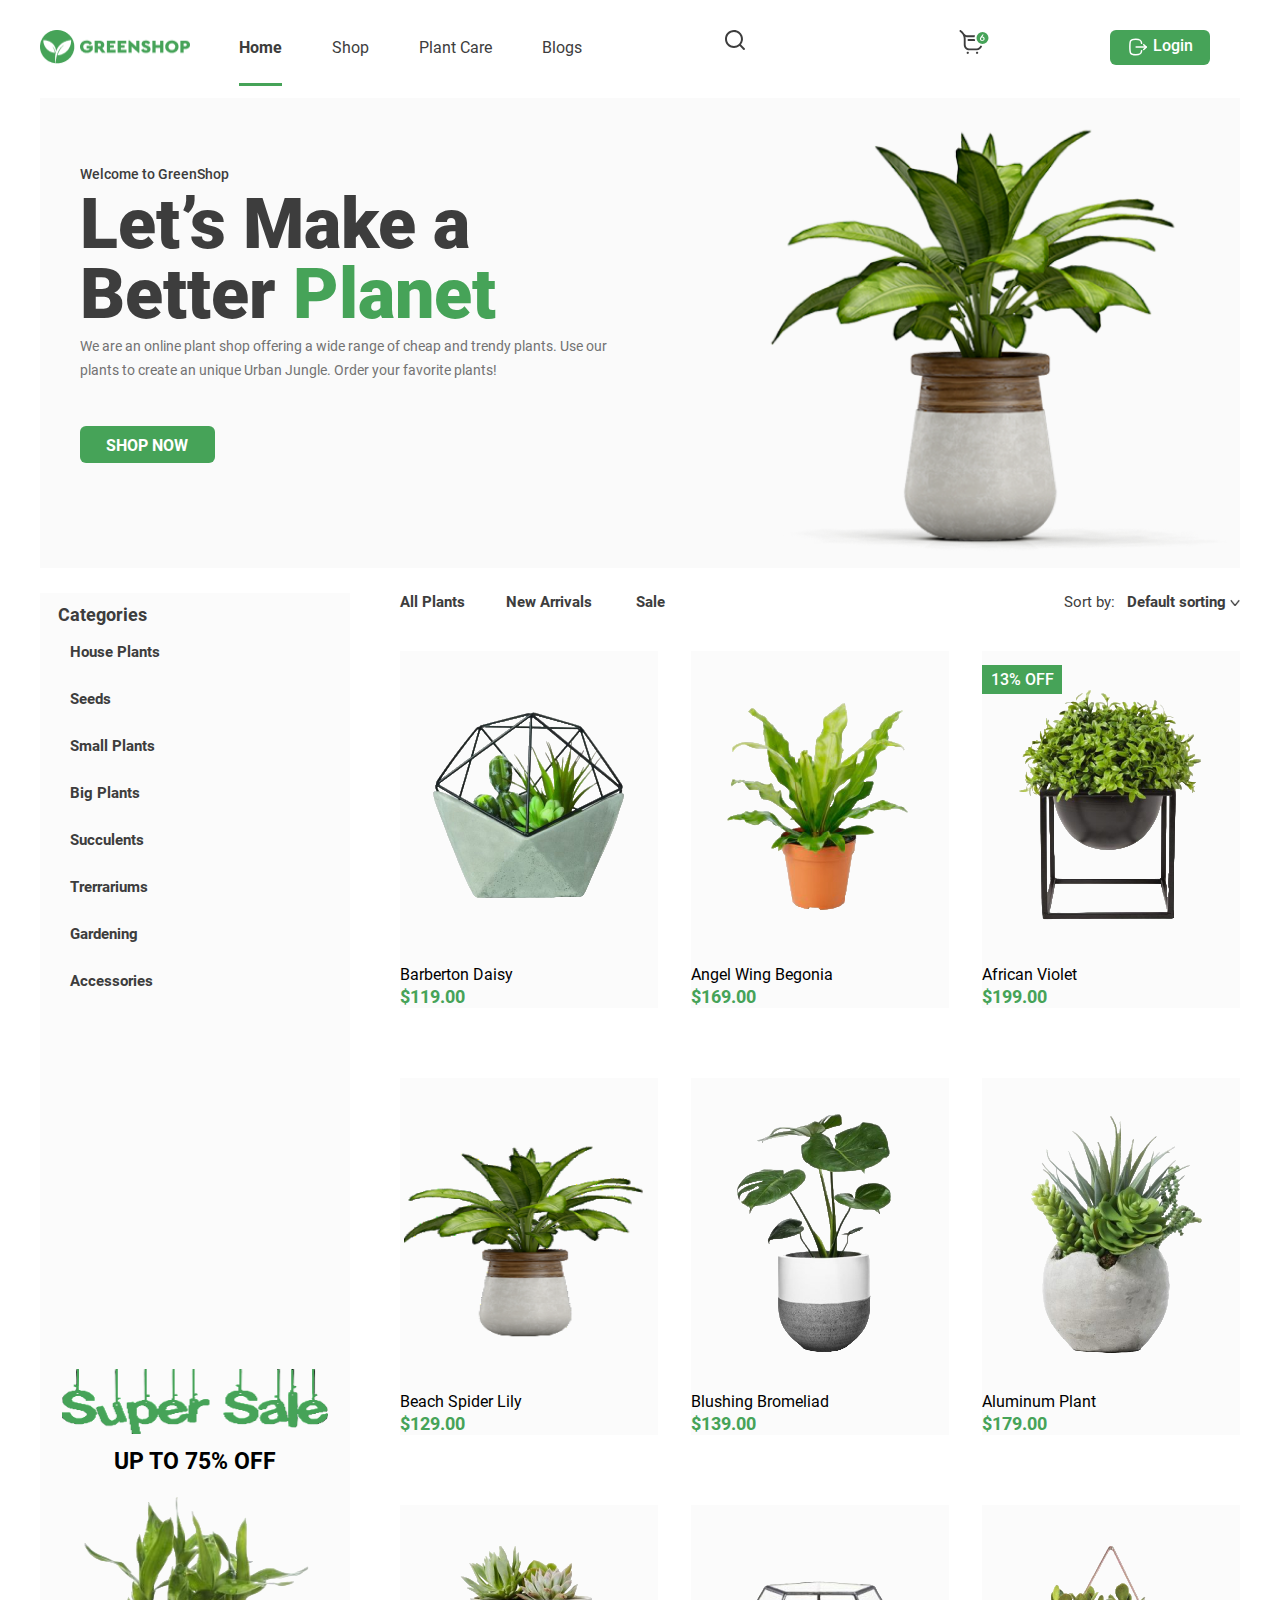
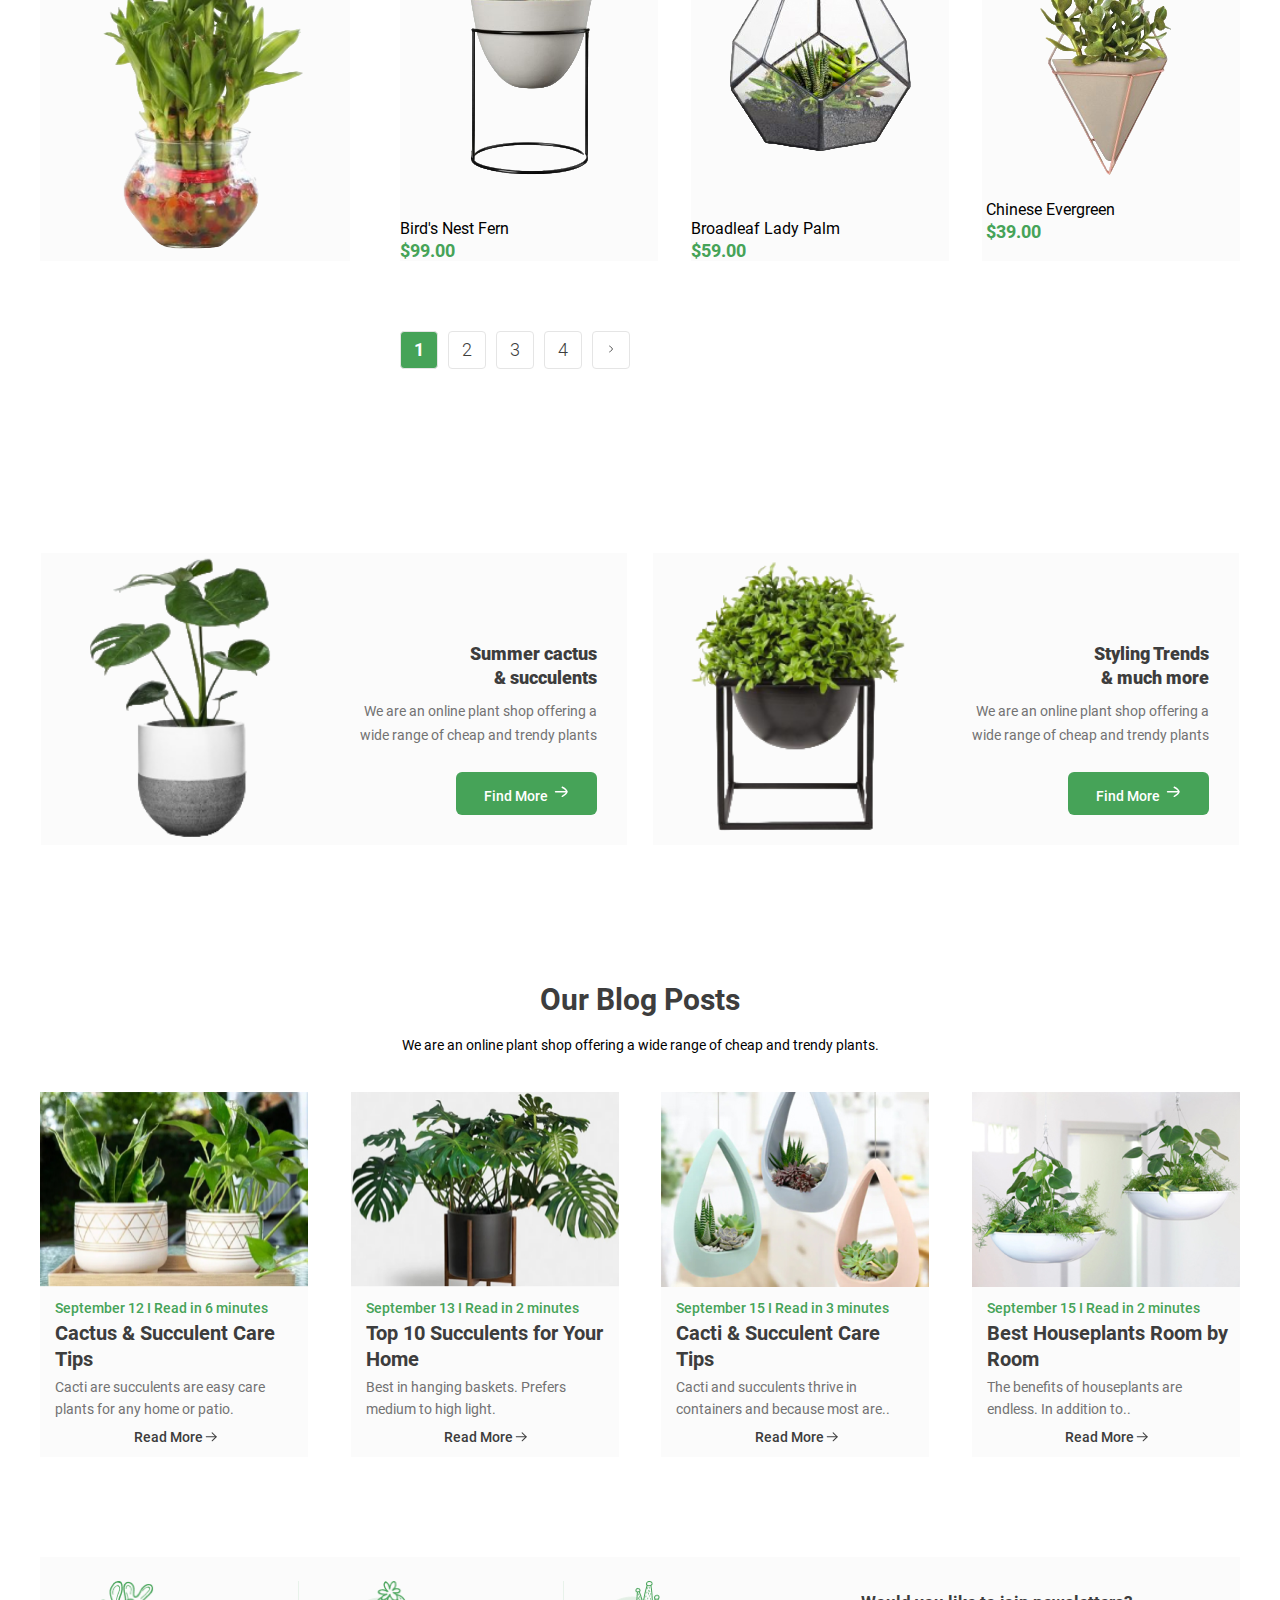
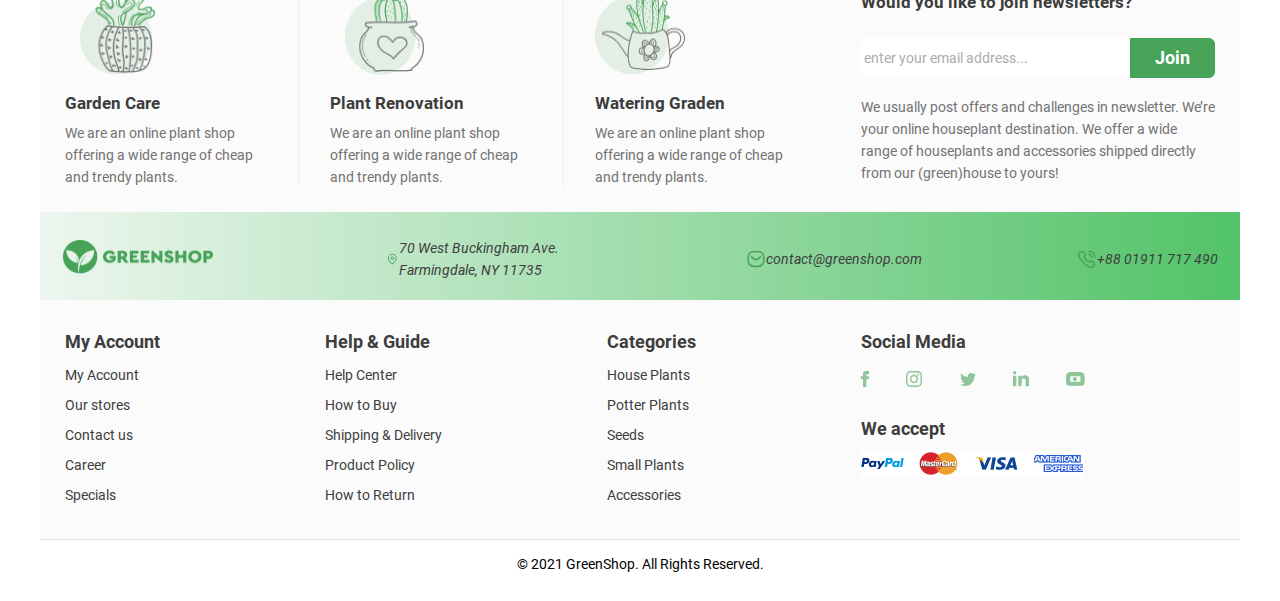
==== commit e97bd0c7: "need to include sass" ====
--- a/index.html
+++ b/index.html
@@ -21,11 +21,11 @@
                     <a href="/" class="link last-link">Blogs</a>
                 </nav>
                 <div class="header-login">
-                    <svg width="20" height="20" viewBox="0 0 20 20" fill="none" xmlns="http://www.w3.org/2000/svg">
+                    <svg class="header-vector" width="20" height="20" viewBox="0 0 20 20" fill="none" xmlns="http://www.w3.org/2000/svg">
                          <path d="M14.5726 16.0029C10.5755 19.1865 4.988 18.3056 2.02842 14.6542C-0.828088 11.129 -0.64944 6.04347 2.44943 2.82482C5.65137 -0.500594 10.6854 -0.944524 14.3346 1.78337C15.642 2.76051 16.6183 4.00364 17.2542 5.50838C17.8938 7.02186 18.0881 8.59654 17.8663 10.2205C17.6452 11.837 17 13.2775 15.9499 14.6217C16.0349 14.6773 16.1255 14.7173 16.1904 14.7822C17.3448 15.9311 18.4947 17.0843 19.6491 18.2331C19.9227 18.5054 20.0589 18.8225 19.9776 19.2047C19.8165 19.9651 18.9107 20.2586 18.3298 19.7366C18.0575 19.4925 17.807 19.2234 17.5484 18.9649C16.6002 18.0177 15.6526 17.0699 14.7044 16.1227C14.665 16.0853 14.6238 16.0503 14.5726 16.0029ZM15.9605 8.98677C15.9705 5.12689 12.8529 2.00627 8.98261 2.00065C5.12292 1.99503 2.00781 5.09068 1.99094 8.94806C1.97408 12.8173 5.08544 15.9467 8.96762 15.9648C12.8117 15.9829 15.9505 12.8504 15.9605 8.98677Z" fill="#3D3D3D"/>
                     </svg>
                     <a href="/">
-                        <svg width="31" height="24" viewBox="0 0 31 24" fill="none" xmlns="http://www.w3.org/2000/svg">
+                        <svg class="header-vector" width="31" height="24" viewBox="0 0 31 24" fill="none" xmlns="http://www.w3.org/2000/svg">
                             <path d="M17.1567 20.25H9.89163C6.79003 20.25 4.26667 17.7267 4.26667 14.6251V8.85947C4.26667 5.9762 2.82958 3.30739 0.422521 1.72031C-0.00975775 1.43531 -0.129101 0.853876 0.155897 0.421598C0.440896 -0.0107278 1.02228 -0.130118 1.45465 0.154974C2.82874 1.06097 3.94351 2.2559 4.74067 3.63167C4.91293 3.82466 6.30202 5.29699 8.57919 5.29699H19.3748C22.3201 5.24191 24.6254 8.19769 23.8554 11.0406L22.6126 15.9939C21.9839 18.4998 19.7404 20.25 17.1567 20.25ZM5.90513 6.64234C6.06099 7.36238 6.14166 8.10483 6.14166 8.85947V14.6251C6.14166 16.6928 7.8239 18.375 9.89163 18.375H17.1567C18.8792 18.375 20.3748 17.2082 20.794 15.5376L22.0367 10.5844C22.4943 8.89509 21.1243 7.13931 19.3748 7.17198H8.57914C7.54926 7.17198 6.65283 6.94993 5.90513 6.64234ZM9.42289 22.8281C9.42289 22.1809 8.89822 21.6563 8.25102 21.6563C6.69609 21.7182 6.69745 23.9387 8.25102 24C8.89822 24 9.42289 23.4753 9.42289 22.8281ZM18.751 22.8281C18.751 22.1809 18.2263 21.6563 17.5791 21.6563C16.0242 21.7182 16.0255 23.9387 17.5791 24C18.2263 24 18.751 23.4753 18.751 22.8281ZM20.3123 9.98446C20.3123 9.46668 19.8925 9.04697 19.3748 9.04697H8.95414C7.71027 9.09647 7.71121 10.8729 8.95414 10.922H19.3748C19.8925 10.922 20.3123 10.5022 20.3123 9.98446Z" fill="#3D3D3D"/>
                             <circle cx="23.001" cy="8" r="7" fill="#46A358" stroke="white" stroke-width="2"/>
                             <path d="M25.121 8.83C25.121 7.58 24.101 6.62 22.951 6.62C22.841 6.62 22.751 6.63 22.661 6.65L24.251 4.4H23.001L21.351 6.73C21.121 7.06 20.951 7.31 20.841 7.49C20.731 7.67 20.641 7.87 20.561 8.1C20.491 8.32 20.451 8.56 20.451 8.82C20.421 10.12 21.531 11.13 22.781 11.11C24.041 11.11 25.121 10.12 25.121 8.83ZM24.071 8.83C24.071 9.2 23.941 9.52 23.691 9.77C23.441 10.02 23.141 10.14 22.781 10.14C22.411 10.14 22.111 10.02 21.861 9.77C21.611 9.52 21.491 9.2 21.491 8.83C21.491 8.46 21.611 8.15 21.861 7.9C22.111 7.65 22.411 7.52 22.781 7.52C23.141 7.52 23.441 7.65 23.691 7.9C23.941 8.15 24.071 8.46 24.071 8.83Z" fill="white"/>
--- a/css/style.css
+++ b/css/style.css
@@ -6,7 +6,7 @@
  * 1. Correct the line height in all browsers.
  * 2. Prevent adjustments of font size after orientation changes in iOS.
  */
-@import '../fonts/stylesheet.css';
+@import '../font/stylesheet.css';
 html {
   line-height: 1.15; /* 1 */
   -webkit-text-size-adjust: 100%; /* 2 */
@@ -350,6 +350,21 @@
   margin-top: 8px;
 }
 
+.header-login {
+  display: flex;
+  justify-content: space-between;
+  justify-content: center;
+  align-content: center;
+  margin-right: 30px;
+}
+
+.header-vector {
+  display: flex;
+  width: 210px;
+  gap: 30px;
+  margin-right: 30px;
+}
+
 .link {
   text-decoration: none;
   color: #3D3D3D;
@@ -552,6 +567,7 @@
 .footer-media {
   display: flex;
   justify-content: space-between;
+  align-items: center;
   gap: 10px;
   padding-top: 20px;
   padding-bottom: 33px;
@@ -559,6 +575,11 @@
 
 .footer-a {
   line-height: 0;
+}
+
+.footer-svg {
+  padding: 7px;
+  border: 1px solid rgba(70, 163, 88, 0.2);
 }
 
 .title-accept {
@@ -705,6 +726,9 @@
 }
 
 .blog-transition {
+  display: flex;
+  align-items: center;
+  justify-content: center;
   text-decoration: none;
   font-size: 14px;
   font-weight: 500;
@@ -823,6 +847,64 @@
   font-weight: 700;
   line-height: 16px;
   color: #46A358;
+}
+
+.card {
+  position: relative;
+}
+
+.card-flowers {
+  position: relative;
+  overflow: hidden;
+}
+
+.card-hover {
+  display: flex;
+  justify-content: center;
+  gap: 27px;
+  position: absolute;
+  left: 0;
+  right: 0;
+  bottom: -37px;
+  transition: 1s;
+}
+
+.card:hover .card-hover {
+  bottom: 7px;
+}
+
+.card-button {
+  display: none;
+  border: none;
+}
+
+.card::before {
+  content: "";
+  height: 2px;
+  background-color: green;
+  position: absolute;
+  top: 0;
+  right: 0;
+  left: 0;
+  display: none;
+  z-index: 1;
+}
+
+.card:hover::before {
+  display: block;
+}
+
+.bar-text {
+  position: absolute;
+  left: 0;
+  top: 14px;
+  background-color: #46A358;
+  padding: 7px 8px 6px 9px;
+  color: #FFFFFF;
+  font-weight: 500;
+  font-size: 16px;
+  line-height: 16px;
+  z-index: 2;
 }
 
 .page {
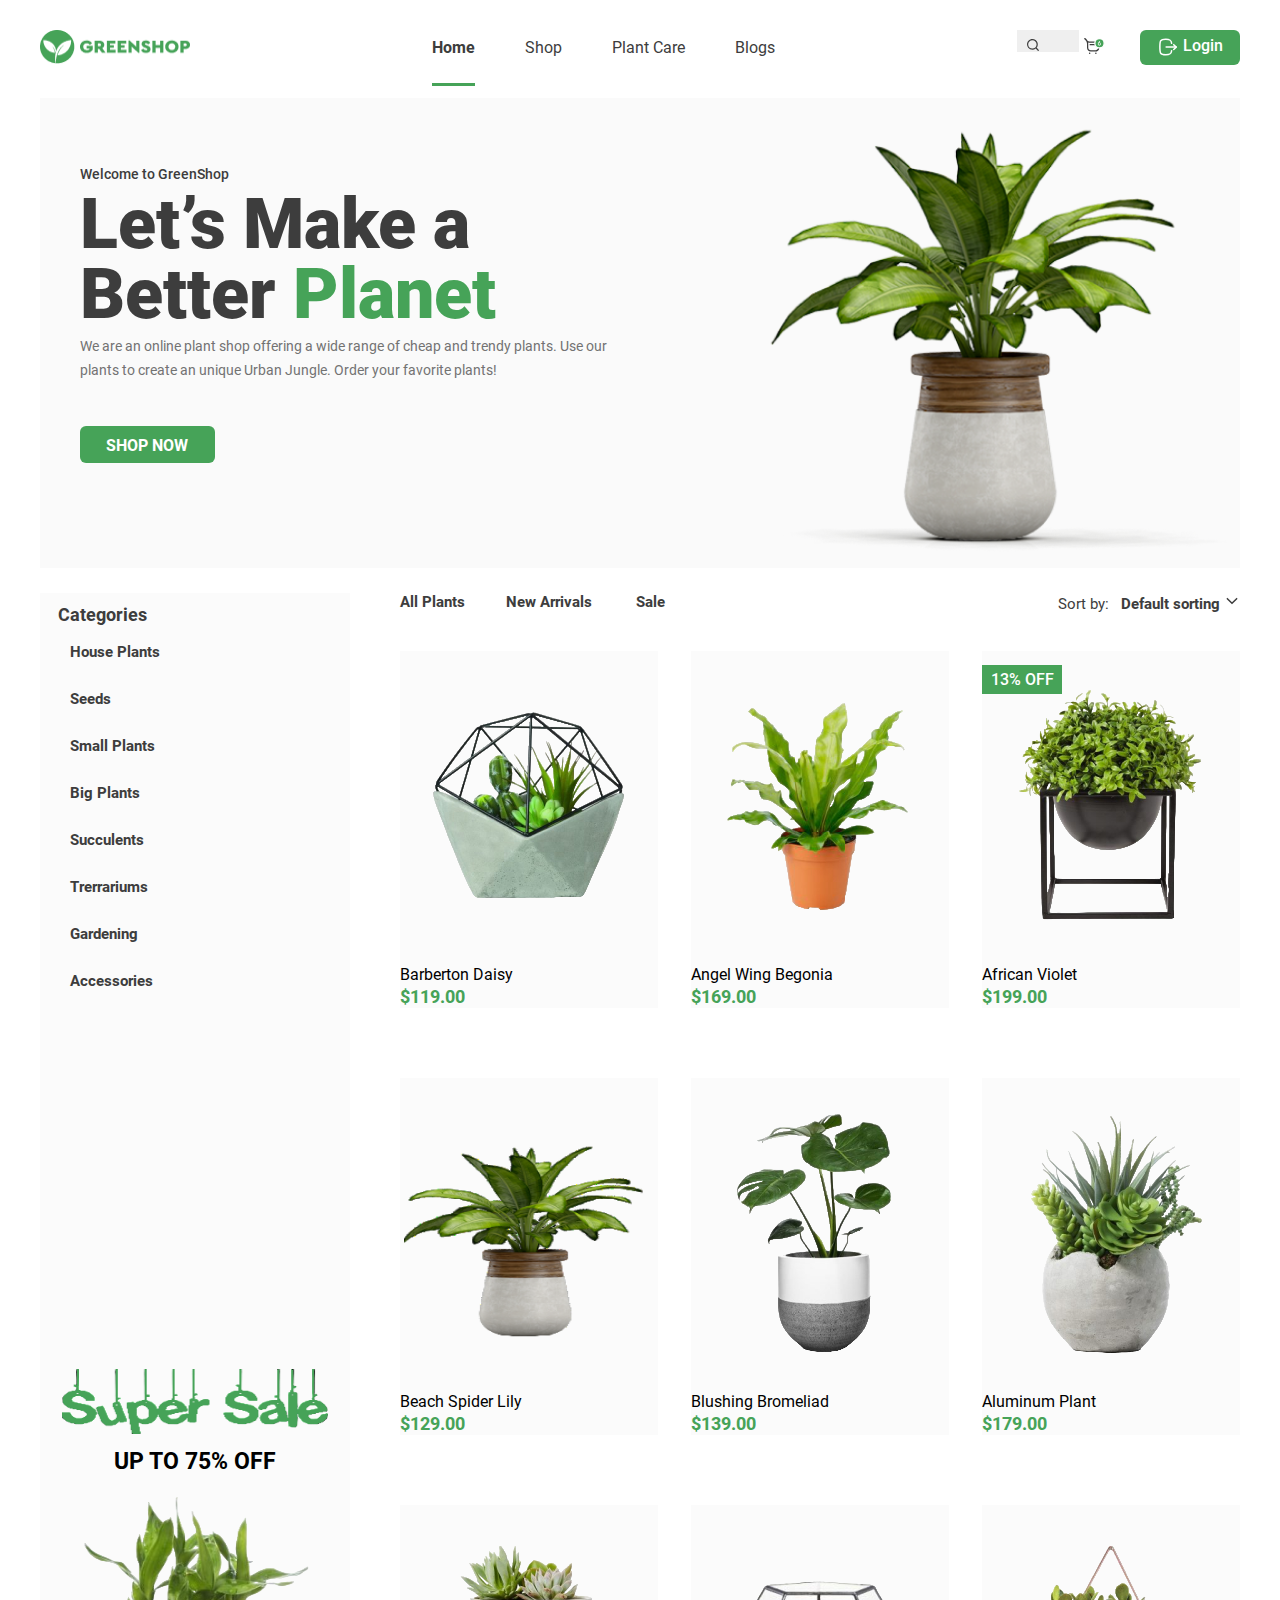
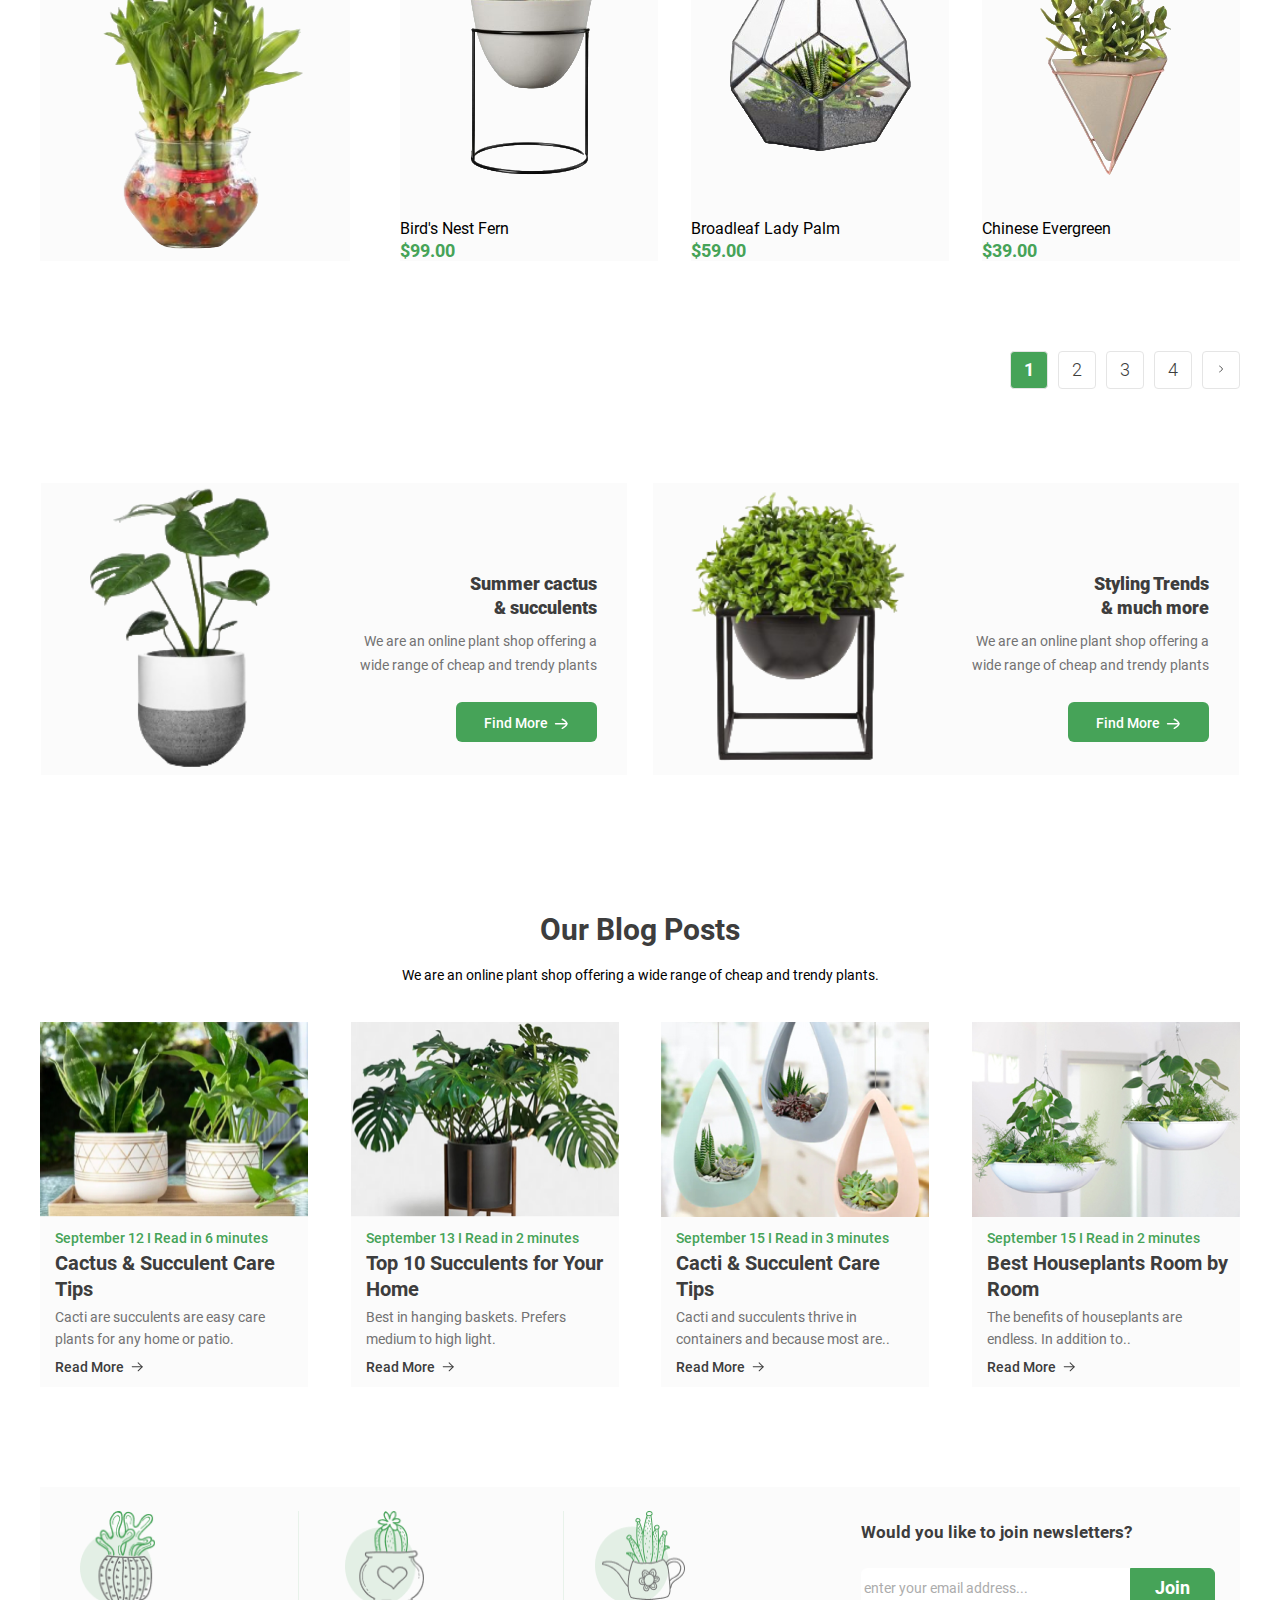
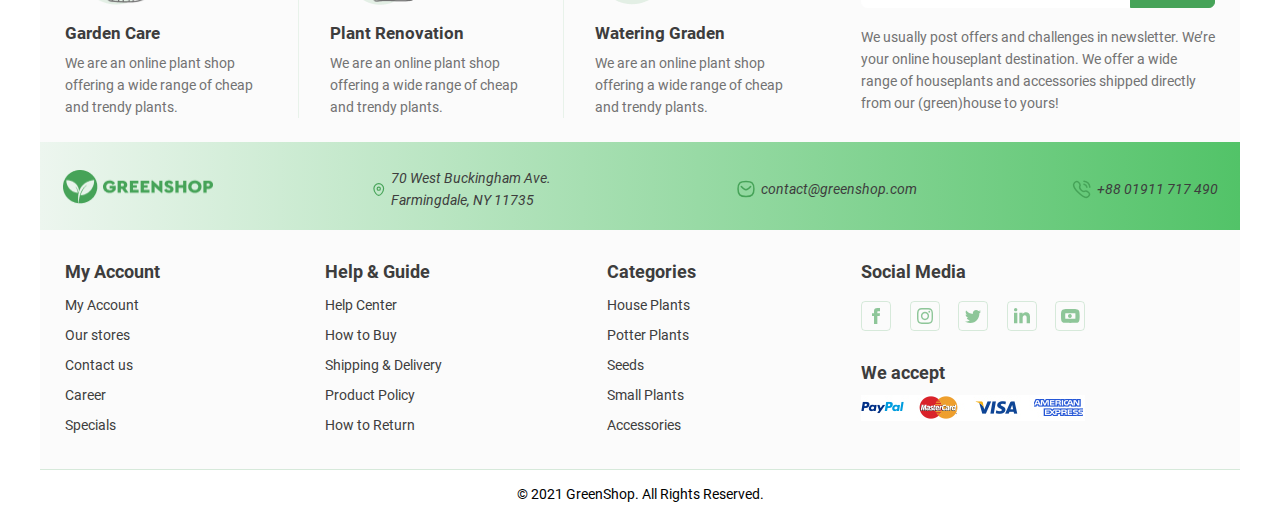
==== commit f33c219d: "combining elements" ====
--- a/index.html
+++ b/index.html
@@ -21,9 +21,11 @@
                     <a href="/" class="link last-link">Blogs</a>
                 </nav>
                 <div class="header-login">
-                    <svg class="header-vector" width="20" height="20" viewBox="0 0 20 20" fill="none" xmlns="http://www.w3.org/2000/svg">
-                         <path d="M14.5726 16.0029C10.5755 19.1865 4.988 18.3056 2.02842 14.6542C-0.828088 11.129 -0.64944 6.04347 2.44943 2.82482C5.65137 -0.500594 10.6854 -0.944524 14.3346 1.78337C15.642 2.76051 16.6183 4.00364 17.2542 5.50838C17.8938 7.02186 18.0881 8.59654 17.8663 10.2205C17.6452 11.837 17 13.2775 15.9499 14.6217C16.0349 14.6773 16.1255 14.7173 16.1904 14.7822C17.3448 15.9311 18.4947 17.0843 19.6491 18.2331C19.9227 18.5054 20.0589 18.8225 19.9776 19.2047C19.8165 19.9651 18.9107 20.2586 18.3298 19.7366C18.0575 19.4925 17.807 19.2234 17.5484 18.9649C16.6002 18.0177 15.6526 17.0699 14.7044 16.1227C14.665 16.0853 14.6238 16.0503 14.5726 16.0029ZM15.9605 8.98677C15.9705 5.12689 12.8529 2.00627 8.98261 2.00065C5.12292 1.99503 2.00781 5.09068 1.99094 8.94806C1.97408 12.8173 5.08544 15.9467 8.96762 15.9648C12.8117 15.9829 15.9505 12.8504 15.9605 8.98677Z" fill="#3D3D3D"/>
-                    </svg>
+                    <button class="header-button">
+                        <svg class="header-vector button-vector" width="20" height="20" viewBox="0 0 20 20" fill="none" xmlns="http://www.w3.org/2000/svg">
+                             <path d="M14.5726 16.0029C10.5755 19.1865 4.988 18.3056 2.02842 14.6542C-0.828088 11.129 -0.64944 6.04347 2.44943 2.82482C5.65137 -0.500594 10.6854 -0.944524 14.3346 1.78337C15.642 2.76051 16.6183 4.00364 17.2542 5.50838C17.8938 7.02186 18.0881 8.59654 17.8663 10.2205C17.6452 11.837 17 13.2775 15.9499 14.6217C16.0349 14.6773 16.1255 14.7173 16.1904 14.7822C17.3448 15.9311 18.4947 17.0843 19.6491 18.2331C19.9227 18.5054 20.0589 18.8225 19.9776 19.2047C19.8165 19.9651 18.9107 20.2586 18.3298 19.7366C18.0575 19.4925 17.807 19.2234 17.5484 18.9649C16.6002 18.0177 15.6526 17.0699 14.7044 16.1227C14.665 16.0853 14.6238 16.0503 14.5726 16.0029ZM15.9605 8.98677C15.9705 5.12689 12.8529 2.00627 8.98261 2.00065C5.12292 1.99503 2.00781 5.09068 1.99094 8.94806C1.97408 12.8173 5.08544 15.9467 8.96762 15.9648C12.8117 15.9829 15.9505 12.8504 15.9605 8.98677Z" fill="#3D3D3D"/>
+                        </svg>
+                    </button>
                     <a href="/">
                         <svg class="header-vector" width="31" height="24" viewBox="0 0 31 24" fill="none" xmlns="http://www.w3.org/2000/svg">
                             <path d="M17.1567 20.25H9.89163C6.79003 20.25 4.26667 17.7267 4.26667 14.6251V8.85947C4.26667 5.9762 2.82958 3.30739 0.422521 1.72031C-0.00975775 1.43531 -0.129101 0.853876 0.155897 0.421598C0.440896 -0.0107278 1.02228 -0.130118 1.45465 0.154974C2.82874 1.06097 3.94351 2.2559 4.74067 3.63167C4.91293 3.82466 6.30202 5.29699 8.57919 5.29699H19.3748C22.3201 5.24191 24.6254 8.19769 23.8554 11.0406L22.6126 15.9939C21.9839 18.4998 19.7404 20.25 17.1567 20.25ZM5.90513 6.64234C6.06099 7.36238 6.14166 8.10483 6.14166 8.85947V14.6251C6.14166 16.6928 7.8239 18.375 9.89163 18.375H17.1567C18.8792 18.375 20.3748 17.2082 20.794 15.5376L22.0367 10.5844C22.4943 8.89509 21.1243 7.13931 19.3748 7.17198H8.57914C7.54926 7.17198 6.65283 6.94993 5.90513 6.64234ZM9.42289 22.8281C9.42289 22.1809 8.89822 21.6563 8.25102 21.6563C6.69609 21.7182 6.69745 23.9387 8.25102 24C8.89822 24 9.42289 23.4753 9.42289 22.8281ZM18.751 22.8281C18.751 22.1809 18.2263 21.6563 17.5791 21.6563C16.0242 21.7182 16.0255 23.9387 17.5791 24C18.2263 24 18.751 23.4753 18.751 22.8281ZM20.3123 9.98446C20.3123 9.46668 19.8925 9.04697 19.3748 9.04697H8.95414C7.71027 9.09647 7.71121 10.8729 8.95414 10.922H19.3748C19.8925 10.922 20.3123 10.5022 20.3123 9.98446Z" fill="#3D3D3D"/>
@@ -108,8 +110,12 @@
                             </div>
                             <div class="nav-right">
                                 <span class="sort-by">Sort by:</span>
-                                <a href="/" class="navigation-bar">Default sorting</a>
-                                <img src="./images/arrowdown.png" alt="Arrow Down" width="10" height="8">
+                                <a href="/" class="navigation-bar">
+                                    <span>Default sorting</span>
+                                    <svg class="arrow-down-bottom" width="16" height="16" viewBox="0 0 16 16" fill="none" xmlns="http://www.w3.org/2000/svg">
+                                        <path d="M12.6666 5.66675L7.99992 10.3334L3.33325 5.66675" stroke="#3D3D3D" stroke-width="1.5" stroke-linecap="round" stroke-linejoin="round"/>
+                                    </svg>
+                                </a>
                             </div>
                         </div>
                         <div class="region">
@@ -118,17 +124,17 @@
                                     <img src="./images/barberton.png" alt="flowers in a pot" width="250" height="250">
                                     <div class="card-hover">
                                         <button class="card-button">
-                                            <svg width="24" height="24" viewBox="0 0 24 24" fill="none" xmlns="http://www.w3.org/2000/svg">
-                                                <path d="M17.1567 20.25H9.89163C6.79003 20.25 4.26667 17.7267 4.26667 14.6251V8.85947C4.26667 5.9762 2.82958 3.30739 0.422521 1.72031C-0.00975775 1.43531 -0.129101 0.853876 0.155897 0.421598C0.440896 -0.0107278 1.02228 -0.130118 1.45465 0.154974C2.82874 1.06097 3.94351 2.2559 4.74067 3.63167C4.91293 3.82466 6.30202 5.29699 8.57919 5.29699H19.3748C22.3201 5.24191 24.6254 8.19769 23.8554 11.0406L22.6126 15.9939C21.9839 18.4998 19.7404 20.25 17.1567 20.25ZM5.90513 6.64234C6.06099 7.36238 6.14166 8.10483 6.14166 8.85947V14.6251C6.14166 16.6928 7.8239 18.375 9.89163 18.375H17.1567C18.8792 18.375 20.3748 17.2082 20.794 15.5376L22.0367 10.5844C22.4943 8.89509 21.1243 7.13931 19.3748 7.17198H8.57914C7.54926 7.17198 6.65283 6.94993 5.90513 6.64234ZM9.42289 22.8281C9.42289 22.1809 8.89822 21.6563 8.25102 21.6563C6.69609 21.7182 6.69745 23.9387 8.25102 24C8.89822 24 9.42289 23.4753 9.42289 22.8281ZM18.751 22.8281C18.751 22.1809 18.2263 21.6563 17.5791 21.6563C16.0242 21.7182 16.0255 23.9387 17.5791 24C18.2263 24 18.751 23.4753 18.751 22.8281ZM20.3123 9.98446C20.3123 9.46668 19.8925 9.04697 19.3748 9.04697H8.95414C7.71027 9.09647 7.71121 10.8729 8.95414 10.922H19.3748C19.8925 10.922 20.3123 10.5022 20.3123 9.98446Z" fill="#3D3D3D"/>
-                                            </svg>
-                                        </button>
-                                        <button class="card-button">
-                                            <svg width="20" height="20" viewBox="0 0 20 20" fill="none" xmlns="http://www.w3.org/2000/svg">
-                                                <path d="M10 18.8873C9.71527 18.8873 9.44077 18.7842 9.22684 18.5968C8.41888 17.8903 7.63992 17.2264 6.95267 16.6408L6.94916 16.6377C4.93423 14.9207 3.19427 13.4378 1.98364 11.9771C0.630341 10.3441 0 8.79578 0 7.10434C0 5.46097 0.563507 3.94485 1.58661 2.83508C2.62192 1.71219 4.04251 1.09375 5.58716 1.09375C6.74164 1.09375 7.79892 1.45874 8.72955 2.1785C9.19922 2.54181 9.62494 2.98645 10 3.5051C10.3752 2.98645 10.8008 2.54181 11.2706 2.1785C12.2012 1.45874 13.2585 1.09375 14.413 1.09375C15.9575 1.09375 17.3782 1.71219 18.4135 2.83508C19.4366 3.94485 20 5.46097 20 7.10434C20 8.79578 19.3698 10.3441 18.0165 11.9769C16.8059 13.4378 15.0661 14.9205 13.0515 16.6374C12.363 17.224 11.5828 17.8889 10.773 18.5971C10.5592 18.7842 10.2846 18.8873 10 18.8873ZM5.58716 2.26532C4.37363 2.26532 3.25882 2.74963 2.44781 3.62915C1.62476 4.52194 1.17142 5.75607 1.17142 7.10434C1.17142 8.52692 1.70013 9.79919 2.88559 11.2296C4.03137 12.6122 5.73563 14.0645 7.70889 15.7462L7.71255 15.7492C8.4024 16.3371 9.18442 17.0036 9.99832 17.7153C10.8171 17.0023 11.6003 16.3347 12.2916 15.7458C14.2647 14.0642 15.9688 12.6122 17.1146 11.2296C18.2999 9.79919 18.8286 8.52692 18.8286 7.10434C18.8286 5.75607 18.3752 4.52194 17.5522 3.62915C16.7413 2.74963 15.6264 2.26532 14.413 2.26532C13.524 2.26532 12.7078 2.54791 11.9872 3.10516C11.3449 3.60199 10.8975 4.23004 10.6352 4.66949C10.5003 4.89548 10.2629 5.03036 10 5.03036C9.73709 5.03036 9.49966 4.89548 9.36478 4.66949C9.10263 4.23004 8.65524 3.60199 8.01285 3.10516C7.29218 2.54791 6.47598 2.26532 5.58716 2.26532Z" fill="#3D3D3D"/>
-                                            </svg>
-                                        </button>
-                                        <button class="card-button">
-                                            <svg width="20" height="20" viewBox="0 0 20 20" fill="none" xmlns="http://www.w3.org/2000/svg">
+                                            <svg class="social-icon" width="24" height="24" viewBox="0 0 24 24" fill="none" xmlns="http://www.w3.org/2000/svg">
+                                                <path d="M17.1567 20.25H9.89163C6.79003 20.25 4.26667 17.7267 4.26667 14.6251V8.85947C4.26667 5.9762 2.82958 3.30739 0.422521 1.72031C-0.00975775 1.43531 -0.129101 0.853876 0.155897 0.421598C0.440896 -0.0107278 1.02228 -0.130118 1.45465 0.154974C2.82874 1.06097 3.94351 2.2559 4.74067 3.63167C4.91293 3.82466 6.30202 5.29699 8.57919 5.29699H19.3748C22.3201 5.24191 24.6254 8.19769 23.8554 11.0406L22.6126 15.9939C21.9839 18.4998 19.7404 20.25 17.1567 20.25ZM5.90513 6.64234C6.06099 7.36238 6.14166 8.10483 6.14166 8.85947V14.6251C6.14166 16.6928 7.8239 18.375 9.89163 18.375H17.1567C18.8792 18.375 20.3748 17.2082 20.794 15.5376L22.0367 10.5844C22.4943 8.89509 21.1243 7.13931 19.3748 7.17198H8.57914C7.54926 7.17198 6.65283 6.94993 5.90513 6.64234ZM9.42289 22.8281C9.42289 22.1809 8.89822 21.6563 8.25102 21.6563C6.69609 21.7182 6.69745 23.9387 8.25102 24C8.89822 24 9.42289 23.4753 9.42289 22.8281ZM18.751 22.8281C18.751 22.1809 18.2263 21.6563 17.5791 21.6563C16.0242 21.7182 16.0255 23.9387 17.5791 24C18.2263 24 18.751 23.4753 18.751 22.8281ZM20.3123 9.98446C20.3123 9.46668 19.8925 9.04697 19.3748 9.04697H8.95414C7.71027 9.09647 7.71121 10.8729 8.95414 10.922H19.3748C19.8925 10.922 20.3123 10.5022 20.3123 9.98446Z" fill="#3D3D3D"/>
+                                            </svg>
+                                        </button>
+                                        <button class="card-button">
+                                            <svg class="social-icon" width="20" height="20" viewBox="0 0 20 20" fill="none" xmlns="http://www.w3.org/2000/svg">
+                                                <path d="M10 18.8873C9.71527 18.8873 9.44077 18.7842 9.22684 18.5968C8.41888 17.8903 7.63992 17.2264 6.95267 16.6408L6.94916 16.6377C4.93423 14.9207 3.19427 13.4378 1.98364 11.9771C0.630341 10.3441 0 8.79578 0 7.10434C0 5.46097 0.563507 3.94485 1.58661 2.83508C2.62192 1.71219 4.04251 1.09375 5.58716 1.09375C6.74164 1.09375 7.79892 1.45874 8.72955 2.1785C9.19922 2.54181 9.62494 2.98645 10 3.5051C10.3752 2.98645 10.8008 2.54181 11.2706 2.1785C12.2012 1.45874 13.2585 1.09375 14.413 1.09375C15.9575 1.09375 17.3782 1.71219 18.4135 2.83508C19.4366 3.94485 20 5.46097 20 7.10434C20 8.79578 19.3698 10.3441 18.0165 11.9769C16.8059 13.4378 15.0661 14.9205 13.0515 16.6374C12.363 17.224 11.5828 17.8889 10.773 18.5971C10.5592 18.7842 10.2846 18.8873 10 18.8873ZM5.58716 2.26532C4.37363 2.26532 3.25882 2.74963 2.44781 3.62915C1.62476 4.52194 1.17142 5.75607 1.17142 7.10434C1.17142 8.52692 1.70013 9.79919 2.88559 11.2296C4.03137 12.6122 5.73563 14.0645 7.70889 15.7462L7.71255 15.7492C8.4024 16.3371 9.18442 17.0036 9.99832 17.7153C10.8171 17.0023 11.6003 16.3347 12.2916 15.7458C14.2647 14.0642 15.9688 12.6122 17.1146 11.2296C18.2999 9.79919 18.8286 8.52692 18.8286 7.10434C18.8286 5.75607 18.3752 4.52194 17.5522 3.62915C16.7413 2.74963 15.6264 2.26532 14.413 2.26532C13.524 2.26532 12.7078 2.54791 11.9872 3.10516C11.3449 3.60199 10.8975 4.23004 10.6352 4.66949C10.5003 4.89548 10.2629 5.03036 10 5.03036C9.73709 5.03036 9.49966 4.89548 9.36478 4.66949C9.10263 4.23004 8.65524 3.60199 8.01285 3.10516C7.29218 2.54791 6.47598 2.26532 5.58716 2.26532Z" fill="#3D3D3D"/>
+                                            </svg>
+                                        </button>
+                                        <button class="card-button">
+                                            <svg class="social-icon" width="20" height="20" viewBox="0 0 20 20" fill="none" xmlns="http://www.w3.org/2000/svg">
                                                 <path d="M14.5726 16.0029C10.5755 19.1865 4.988 18.3056 2.02842 14.6542C-0.828088 11.129 -0.64944 6.04347 2.44943 2.82482C5.65137 -0.500594 10.6854 -0.944524 14.3346 1.78337C15.642 2.76051 16.6183 4.00364 17.2542 5.50838C17.8938 7.02186 18.0881 8.59654 17.8663 10.2205C17.6452 11.837 17 13.2775 15.9499 14.6217C16.0349 14.6773 16.1255 14.7173 16.1904 14.7822C17.3448 15.9311 18.4947 17.0843 19.6491 18.2331C19.9227 18.5054 20.0589 18.8225 19.9776 19.2047C19.8165 19.9651 18.9107 20.2586 18.3298 19.7366C18.0575 19.4925 17.807 19.2234 17.5484 18.9649C16.6002 18.0177 15.6526 17.0699 14.7044 16.1227C14.665 16.0853 14.6238 16.0503 14.5726 16.0029ZM15.9605 8.98677C15.9705 5.12689 12.8529 2.00627 8.98261 2.00065C5.12292 1.99503 2.00781 5.09068 1.99094 8.94806C1.97408 12.8173 5.08544 15.9467 8.96762 15.9648C12.8117 15.9829 15.9505 12.8504 15.9605 8.98677Z" fill="#3D3D3D"/>
                                             </svg>
                                         </button>
@@ -142,17 +148,17 @@
                                     <img src="./images/begonia.png" alt="flowers in a pot" width="250" height="250">
                                     <div class="card-hover">
                                         <button class="card-button">
-                                            <svg width="24" height="24" viewBox="0 0 24 24" fill="none" xmlns="http://www.w3.org/2000/svg">
-                                                <path d="M17.1567 20.25H9.89163C6.79003 20.25 4.26667 17.7267 4.26667 14.6251V8.85947C4.26667 5.9762 2.82958 3.30739 0.422521 1.72031C-0.00975775 1.43531 -0.129101 0.853876 0.155897 0.421598C0.440896 -0.0107278 1.02228 -0.130118 1.45465 0.154974C2.82874 1.06097 3.94351 2.2559 4.74067 3.63167C4.91293 3.82466 6.30202 5.29699 8.57919 5.29699H19.3748C22.3201 5.24191 24.6254 8.19769 23.8554 11.0406L22.6126 15.9939C21.9839 18.4998 19.7404 20.25 17.1567 20.25ZM5.90513 6.64234C6.06099 7.36238 6.14166 8.10483 6.14166 8.85947V14.6251C6.14166 16.6928 7.8239 18.375 9.89163 18.375H17.1567C18.8792 18.375 20.3748 17.2082 20.794 15.5376L22.0367 10.5844C22.4943 8.89509 21.1243 7.13931 19.3748 7.17198H8.57914C7.54926 7.17198 6.65283 6.94993 5.90513 6.64234ZM9.42289 22.8281C9.42289 22.1809 8.89822 21.6563 8.25102 21.6563C6.69609 21.7182 6.69745 23.9387 8.25102 24C8.89822 24 9.42289 23.4753 9.42289 22.8281ZM18.751 22.8281C18.751 22.1809 18.2263 21.6563 17.5791 21.6563C16.0242 21.7182 16.0255 23.9387 17.5791 24C18.2263 24 18.751 23.4753 18.751 22.8281ZM20.3123 9.98446C20.3123 9.46668 19.8925 9.04697 19.3748 9.04697H8.95414C7.71027 9.09647 7.71121 10.8729 8.95414 10.922H19.3748C19.8925 10.922 20.3123 10.5022 20.3123 9.98446Z" fill="#3D3D3D"/>
-                                            </svg>
-                                        </button>
-                                        <button class="card-button">
-                                            <svg width="20" height="20" viewBox="0 0 20 20" fill="none" xmlns="http://www.w3.org/2000/svg">
-                                                <path d="M10 18.8873C9.71527 18.8873 9.44077 18.7842 9.22684 18.5968C8.41888 17.8903 7.63992 17.2264 6.95267 16.6408L6.94916 16.6377C4.93423 14.9207 3.19427 13.4378 1.98364 11.9771C0.630341 10.3441 0 8.79578 0 7.10434C0 5.46097 0.563507 3.94485 1.58661 2.83508C2.62192 1.71219 4.04251 1.09375 5.58716 1.09375C6.74164 1.09375 7.79892 1.45874 8.72955 2.1785C9.19922 2.54181 9.62494 2.98645 10 3.5051C10.3752 2.98645 10.8008 2.54181 11.2706 2.1785C12.2012 1.45874 13.2585 1.09375 14.413 1.09375C15.9575 1.09375 17.3782 1.71219 18.4135 2.83508C19.4366 3.94485 20 5.46097 20 7.10434C20 8.79578 19.3698 10.3441 18.0165 11.9769C16.8059 13.4378 15.0661 14.9205 13.0515 16.6374C12.363 17.224 11.5828 17.8889 10.773 18.5971C10.5592 18.7842 10.2846 18.8873 10 18.8873ZM5.58716 2.26532C4.37363 2.26532 3.25882 2.74963 2.44781 3.62915C1.62476 4.52194 1.17142 5.75607 1.17142 7.10434C1.17142 8.52692 1.70013 9.79919 2.88559 11.2296C4.03137 12.6122 5.73563 14.0645 7.70889 15.7462L7.71255 15.7492C8.4024 16.3371 9.18442 17.0036 9.99832 17.7153C10.8171 17.0023 11.6003 16.3347 12.2916 15.7458C14.2647 14.0642 15.9688 12.6122 17.1146 11.2296C18.2999 9.79919 18.8286 8.52692 18.8286 7.10434C18.8286 5.75607 18.3752 4.52194 17.5522 3.62915C16.7413 2.74963 15.6264 2.26532 14.413 2.26532C13.524 2.26532 12.7078 2.54791 11.9872 3.10516C11.3449 3.60199 10.8975 4.23004 10.6352 4.66949C10.5003 4.89548 10.2629 5.03036 10 5.03036C9.73709 5.03036 9.49966 4.89548 9.36478 4.66949C9.10263 4.23004 8.65524 3.60199 8.01285 3.10516C7.29218 2.54791 6.47598 2.26532 5.58716 2.26532Z" fill="#3D3D3D"/>
-                                            </svg>
-                                        </button>
-                                        <button class="card-button">
-                                            <svg width="20" height="20" viewBox="0 0 20 20" fill="none" xmlns="http://www.w3.org/2000/svg">
+                                            <svg class="social-icon" width="24" height="24" viewBox="0 0 24 24" fill="none" xmlns="http://www.w3.org/2000/svg">
+                                                <path d="M17.1567 20.25H9.89163C6.79003 20.25 4.26667 17.7267 4.26667 14.6251V8.85947C4.26667 5.9762 2.82958 3.30739 0.422521 1.72031C-0.00975775 1.43531 -0.129101 0.853876 0.155897 0.421598C0.440896 -0.0107278 1.02228 -0.130118 1.45465 0.154974C2.82874 1.06097 3.94351 2.2559 4.74067 3.63167C4.91293 3.82466 6.30202 5.29699 8.57919 5.29699H19.3748C22.3201 5.24191 24.6254 8.19769 23.8554 11.0406L22.6126 15.9939C21.9839 18.4998 19.7404 20.25 17.1567 20.25ZM5.90513 6.64234C6.06099 7.36238 6.14166 8.10483 6.14166 8.85947V14.6251C6.14166 16.6928 7.8239 18.375 9.89163 18.375H17.1567C18.8792 18.375 20.3748 17.2082 20.794 15.5376L22.0367 10.5844C22.4943 8.89509 21.1243 7.13931 19.3748 7.17198H8.57914C7.54926 7.17198 6.65283 6.94993 5.90513 6.64234ZM9.42289 22.8281C9.42289 22.1809 8.89822 21.6563 8.25102 21.6563C6.69609 21.7182 6.69745 23.9387 8.25102 24C8.89822 24 9.42289 23.4753 9.42289 22.8281ZM18.751 22.8281C18.751 22.1809 18.2263 21.6563 17.5791 21.6563C16.0242 21.7182 16.0255 23.9387 17.5791 24C18.2263 24 18.751 23.4753 18.751 22.8281ZM20.3123 9.98446C20.3123 9.46668 19.8925 9.04697 19.3748 9.04697H8.95414C7.71027 9.09647 7.71121 10.8729 8.95414 10.922H19.3748C19.8925 10.922 20.3123 10.5022 20.3123 9.98446Z" fill="#3D3D3D"/>
+                                            </svg>
+                                        </button>
+                                        <button class="card-button">
+                                            <svg class="social-icon" width="20" height="20" viewBox="0 0 20 20" fill="none" xmlns="http://www.w3.org/2000/svg">
+                                                <path d="M10 18.8873C9.71527 18.8873 9.44077 18.7842 9.22684 18.5968C8.41888 17.8903 7.63992 17.2264 6.95267 16.6408L6.94916 16.6377C4.93423 14.9207 3.19427 13.4378 1.98364 11.9771C0.630341 10.3441 0 8.79578 0 7.10434C0 5.46097 0.563507 3.94485 1.58661 2.83508C2.62192 1.71219 4.04251 1.09375 5.58716 1.09375C6.74164 1.09375 7.79892 1.45874 8.72955 2.1785C9.19922 2.54181 9.62494 2.98645 10 3.5051C10.3752 2.98645 10.8008 2.54181 11.2706 2.1785C12.2012 1.45874 13.2585 1.09375 14.413 1.09375C15.9575 1.09375 17.3782 1.71219 18.4135 2.83508C19.4366 3.94485 20 5.46097 20 7.10434C20 8.79578 19.3698 10.3441 18.0165 11.9769C16.8059 13.4378 15.0661 14.9205 13.0515 16.6374C12.363 17.224 11.5828 17.8889 10.773 18.5971C10.5592 18.7842 10.2846 18.8873 10 18.8873ZM5.58716 2.26532C4.37363 2.26532 3.25882 2.74963 2.44781 3.62915C1.62476 4.52194 1.17142 5.75607 1.17142 7.10434C1.17142 8.52692 1.70013 9.79919 2.88559 11.2296C4.03137 12.6122 5.73563 14.0645 7.70889 15.7462L7.71255 15.7492C8.4024 16.3371 9.18442 17.0036 9.99832 17.7153C10.8171 17.0023 11.6003 16.3347 12.2916 15.7458C14.2647 14.0642 15.9688 12.6122 17.1146 11.2296C18.2999 9.79919 18.8286 8.52692 18.8286 7.10434C18.8286 5.75607 18.3752 4.52194 17.5522 3.62915C16.7413 2.74963 15.6264 2.26532 14.413 2.26532C13.524 2.26532 12.7078 2.54791 11.9872 3.10516C11.3449 3.60199 10.8975 4.23004 10.6352 4.66949C10.5003 4.89548 10.2629 5.03036 10 5.03036C9.73709 5.03036 9.49966 4.89548 9.36478 4.66949C9.10263 4.23004 8.65524 3.60199 8.01285 3.10516C7.29218 2.54791 6.47598 2.26532 5.58716 2.26532Z" fill="#3D3D3D"/>
+                                            </svg>
+                                        </button>
+                                        <button class="card-button">
+                                            <svg class="social-icon" width="20" height="20" viewBox="0 0 20 20" fill="none" xmlns="http://www.w3.org/2000/svg">
                                                 <path d="M14.5726 16.0029C10.5755 19.1865 4.988 18.3056 2.02842 14.6542C-0.828088 11.129 -0.64944 6.04347 2.44943 2.82482C5.65137 -0.500594 10.6854 -0.944524 14.3346 1.78337C15.642 2.76051 16.6183 4.00364 17.2542 5.50838C17.8938 7.02186 18.0881 8.59654 17.8663 10.2205C17.6452 11.837 17 13.2775 15.9499 14.6217C16.0349 14.6773 16.1255 14.7173 16.1904 14.7822C17.3448 15.9311 18.4947 17.0843 19.6491 18.2331C19.9227 18.5054 20.0589 18.8225 19.9776 19.2047C19.8165 19.9651 18.9107 20.2586 18.3298 19.7366C18.0575 19.4925 17.807 19.2234 17.5484 18.9649C16.6002 18.0177 15.6526 17.0699 14.7044 16.1227C14.665 16.0853 14.6238 16.0503 14.5726 16.0029ZM15.9605 8.98677C15.9705 5.12689 12.8529 2.00627 8.98261 2.00065C5.12292 1.99503 2.00781 5.09068 1.99094 8.94806C1.97408 12.8173 5.08544 15.9467 8.96762 15.9648C12.8117 15.9829 15.9505 12.8504 15.9605 8.98677Z" fill="#3D3D3D"/>
                                             </svg>
                                         </button>
@@ -167,17 +173,17 @@
                                     <img src="./images/violet.png" alt="flowers in a pot" width="250" height="250">
                                     <div class="card-hover">
                                         <button class="card-button">
-                                            <svg width="24" height="24" viewBox="0 0 24 24" fill="none" xmlns="http://www.w3.org/2000/svg">
-                                                <path d="M17.1567 20.25H9.89163C6.79003 20.25 4.26667 17.7267 4.26667 14.6251V8.85947C4.26667 5.9762 2.82958 3.30739 0.422521 1.72031C-0.00975775 1.43531 -0.129101 0.853876 0.155897 0.421598C0.440896 -0.0107278 1.02228 -0.130118 1.45465 0.154974C2.82874 1.06097 3.94351 2.2559 4.74067 3.63167C4.91293 3.82466 6.30202 5.29699 8.57919 5.29699H19.3748C22.3201 5.24191 24.6254 8.19769 23.8554 11.0406L22.6126 15.9939C21.9839 18.4998 19.7404 20.25 17.1567 20.25ZM5.90513 6.64234C6.06099 7.36238 6.14166 8.10483 6.14166 8.85947V14.6251C6.14166 16.6928 7.8239 18.375 9.89163 18.375H17.1567C18.8792 18.375 20.3748 17.2082 20.794 15.5376L22.0367 10.5844C22.4943 8.89509 21.1243 7.13931 19.3748 7.17198H8.57914C7.54926 7.17198 6.65283 6.94993 5.90513 6.64234ZM9.42289 22.8281C9.42289 22.1809 8.89822 21.6563 8.25102 21.6563C6.69609 21.7182 6.69745 23.9387 8.25102 24C8.89822 24 9.42289 23.4753 9.42289 22.8281ZM18.751 22.8281C18.751 22.1809 18.2263 21.6563 17.5791 21.6563C16.0242 21.7182 16.0255 23.9387 17.5791 24C18.2263 24 18.751 23.4753 18.751 22.8281ZM20.3123 9.98446C20.3123 9.46668 19.8925 9.04697 19.3748 9.04697H8.95414C7.71027 9.09647 7.71121 10.8729 8.95414 10.922H19.3748C19.8925 10.922 20.3123 10.5022 20.3123 9.98446Z" fill="#3D3D3D"/>
-                                            </svg>
-                                        </button>
-                                        <button class="card-button">
-                                            <svg width="20" height="20" viewBox="0 0 20 20" fill="none" xmlns="http://www.w3.org/2000/svg">
-                                                <path d="M10 18.8873C9.71527 18.8873 9.44077 18.7842 9.22684 18.5968C8.41888 17.8903 7.63992 17.2264 6.95267 16.6408L6.94916 16.6377C4.93423 14.9207 3.19427 13.4378 1.98364 11.9771C0.630341 10.3441 0 8.79578 0 7.10434C0 5.46097 0.563507 3.94485 1.58661 2.83508C2.62192 1.71219 4.04251 1.09375 5.58716 1.09375C6.74164 1.09375 7.79892 1.45874 8.72955 2.1785C9.19922 2.54181 9.62494 2.98645 10 3.5051C10.3752 2.98645 10.8008 2.54181 11.2706 2.1785C12.2012 1.45874 13.2585 1.09375 14.413 1.09375C15.9575 1.09375 17.3782 1.71219 18.4135 2.83508C19.4366 3.94485 20 5.46097 20 7.10434C20 8.79578 19.3698 10.3441 18.0165 11.9769C16.8059 13.4378 15.0661 14.9205 13.0515 16.6374C12.363 17.224 11.5828 17.8889 10.773 18.5971C10.5592 18.7842 10.2846 18.8873 10 18.8873ZM5.58716 2.26532C4.37363 2.26532 3.25882 2.74963 2.44781 3.62915C1.62476 4.52194 1.17142 5.75607 1.17142 7.10434C1.17142 8.52692 1.70013 9.79919 2.88559 11.2296C4.03137 12.6122 5.73563 14.0645 7.70889 15.7462L7.71255 15.7492C8.4024 16.3371 9.18442 17.0036 9.99832 17.7153C10.8171 17.0023 11.6003 16.3347 12.2916 15.7458C14.2647 14.0642 15.9688 12.6122 17.1146 11.2296C18.2999 9.79919 18.8286 8.52692 18.8286 7.10434C18.8286 5.75607 18.3752 4.52194 17.5522 3.62915C16.7413 2.74963 15.6264 2.26532 14.413 2.26532C13.524 2.26532 12.7078 2.54791 11.9872 3.10516C11.3449 3.60199 10.8975 4.23004 10.6352 4.66949C10.5003 4.89548 10.2629 5.03036 10 5.03036C9.73709 5.03036 9.49966 4.89548 9.36478 4.66949C9.10263 4.23004 8.65524 3.60199 8.01285 3.10516C7.29218 2.54791 6.47598 2.26532 5.58716 2.26532Z" fill="#3D3D3D"/>
-                                            </svg>
-                                        </button>
-                                        <button class="card-button">
-                                            <svg width="20" height="20" viewBox="0 0 20 20" fill="none" xmlns="http://www.w3.org/2000/svg">
+                                            <svg class="social-icon" width="24" height="24" viewBox="0 0 24 24" fill="none" xmlns="http://www.w3.org/2000/svg">
+                                                <path d="M17.1567 20.25H9.89163C6.79003 20.25 4.26667 17.7267 4.26667 14.6251V8.85947C4.26667 5.9762 2.82958 3.30739 0.422521 1.72031C-0.00975775 1.43531 -0.129101 0.853876 0.155897 0.421598C0.440896 -0.0107278 1.02228 -0.130118 1.45465 0.154974C2.82874 1.06097 3.94351 2.2559 4.74067 3.63167C4.91293 3.82466 6.30202 5.29699 8.57919 5.29699H19.3748C22.3201 5.24191 24.6254 8.19769 23.8554 11.0406L22.6126 15.9939C21.9839 18.4998 19.7404 20.25 17.1567 20.25ZM5.90513 6.64234C6.06099 7.36238 6.14166 8.10483 6.14166 8.85947V14.6251C6.14166 16.6928 7.8239 18.375 9.89163 18.375H17.1567C18.8792 18.375 20.3748 17.2082 20.794 15.5376L22.0367 10.5844C22.4943 8.89509 21.1243 7.13931 19.3748 7.17198H8.57914C7.54926 7.17198 6.65283 6.94993 5.90513 6.64234ZM9.42289 22.8281C9.42289 22.1809 8.89822 21.6563 8.25102 21.6563C6.69609 21.7182 6.69745 23.9387 8.25102 24C8.89822 24 9.42289 23.4753 9.42289 22.8281ZM18.751 22.8281C18.751 22.1809 18.2263 21.6563 17.5791 21.6563C16.0242 21.7182 16.0255 23.9387 17.5791 24C18.2263 24 18.751 23.4753 18.751 22.8281ZM20.3123 9.98446C20.3123 9.46668 19.8925 9.04697 19.3748 9.04697H8.95414C7.71027 9.09647 7.71121 10.8729 8.95414 10.922H19.3748C19.8925 10.922 20.3123 10.5022 20.3123 9.98446Z" fill="#3D3D3D"/>
+                                            </svg>
+                                        </button>
+                                        <button class="card-button">
+                                            <svg class="social-icon" width="20" height="20" viewBox="0 0 20 20" fill="none" xmlns="http://www.w3.org/2000/svg">
+                                                <path d="M10 18.8873C9.71527 18.8873 9.44077 18.7842 9.22684 18.5968C8.41888 17.8903 7.63992 17.2264 6.95267 16.6408L6.94916 16.6377C4.93423 14.9207 3.19427 13.4378 1.98364 11.9771C0.630341 10.3441 0 8.79578 0 7.10434C0 5.46097 0.563507 3.94485 1.58661 2.83508C2.62192 1.71219 4.04251 1.09375 5.58716 1.09375C6.74164 1.09375 7.79892 1.45874 8.72955 2.1785C9.19922 2.54181 9.62494 2.98645 10 3.5051C10.3752 2.98645 10.8008 2.54181 11.2706 2.1785C12.2012 1.45874 13.2585 1.09375 14.413 1.09375C15.9575 1.09375 17.3782 1.71219 18.4135 2.83508C19.4366 3.94485 20 5.46097 20 7.10434C20 8.79578 19.3698 10.3441 18.0165 11.9769C16.8059 13.4378 15.0661 14.9205 13.0515 16.6374C12.363 17.224 11.5828 17.8889 10.773 18.5971C10.5592 18.7842 10.2846 18.8873 10 18.8873ZM5.58716 2.26532C4.37363 2.26532 3.25882 2.74963 2.44781 3.62915C1.62476 4.52194 1.17142 5.75607 1.17142 7.10434C1.17142 8.52692 1.70013 9.79919 2.88559 11.2296C4.03137 12.6122 5.73563 14.0645 7.70889 15.7462L7.71255 15.7492C8.4024 16.3371 9.18442 17.0036 9.99832 17.7153C10.8171 17.0023 11.6003 16.3347 12.2916 15.7458C14.2647 14.0642 15.9688 12.6122 17.1146 11.2296C18.2999 9.79919 18.8286 8.52692 18.8286 7.10434C18.8286 5.75607 18.3752 4.52194 17.5522 3.62915C16.7413 2.74963 15.6264 2.26532 14.413 2.26532C13.524 2.26532 12.7078 2.54791 11.9872 3.10516C11.3449 3.60199 10.8975 4.23004 10.6352 4.66949C10.5003 4.89548 10.2629 5.03036 10 5.03036C9.73709 5.03036 9.49966 4.89548 9.36478 4.66949C9.10263 4.23004 8.65524 3.60199 8.01285 3.10516C7.29218 2.54791 6.47598 2.26532 5.58716 2.26532Z" fill="#3D3D3D"/>
+                                            </svg>
+                                        </button>
+                                        <button class="card-button">
+                                            <svg class="social-icon" width="20" height="20" viewBox="0 0 20 20" fill="none" xmlns="http://www.w3.org/2000/svg">
                                                 <path d="M14.5726 16.0029C10.5755 19.1865 4.988 18.3056 2.02842 14.6542C-0.828088 11.129 -0.64944 6.04347 2.44943 2.82482C5.65137 -0.500594 10.6854 -0.944524 14.3346 1.78337C15.642 2.76051 16.6183 4.00364 17.2542 5.50838C17.8938 7.02186 18.0881 8.59654 17.8663 10.2205C17.6452 11.837 17 13.2775 15.9499 14.6217C16.0349 14.6773 16.1255 14.7173 16.1904 14.7822C17.3448 15.9311 18.4947 17.0843 19.6491 18.2331C19.9227 18.5054 20.0589 18.8225 19.9776 19.2047C19.8165 19.9651 18.9107 20.2586 18.3298 19.7366C18.0575 19.4925 17.807 19.2234 17.5484 18.9649C16.6002 18.0177 15.6526 17.0699 14.7044 16.1227C14.665 16.0853 14.6238 16.0503 14.5726 16.0029ZM15.9605 8.98677C15.9705 5.12689 12.8529 2.00627 8.98261 2.00065C5.12292 1.99503 2.00781 5.09068 1.99094 8.94806C1.97408 12.8173 5.08544 15.9467 8.96762 15.9648C12.8117 15.9829 15.9505 12.8504 15.9605 8.98677Z" fill="#3D3D3D"/>
                                             </svg>
                                         </button>
@@ -191,17 +197,17 @@
                                     <img src="./images/lily.png" alt="flowers in a pot" width="250" height="250">
                                     <div class="card-hover">
                                         <button class="card-button">
-                                            <svg width="24" height="24" viewBox="0 0 24 24" fill="none" xmlns="http://www.w3.org/2000/svg">
-                                                <path d="M17.1567 20.25H9.89163C6.79003 20.25 4.26667 17.7267 4.26667 14.6251V8.85947C4.26667 5.9762 2.82958 3.30739 0.422521 1.72031C-0.00975775 1.43531 -0.129101 0.853876 0.155897 0.421598C0.440896 -0.0107278 1.02228 -0.130118 1.45465 0.154974C2.82874 1.06097 3.94351 2.2559 4.74067 3.63167C4.91293 3.82466 6.30202 5.29699 8.57919 5.29699H19.3748C22.3201 5.24191 24.6254 8.19769 23.8554 11.0406L22.6126 15.9939C21.9839 18.4998 19.7404 20.25 17.1567 20.25ZM5.90513 6.64234C6.06099 7.36238 6.14166 8.10483 6.14166 8.85947V14.6251C6.14166 16.6928 7.8239 18.375 9.89163 18.375H17.1567C18.8792 18.375 20.3748 17.2082 20.794 15.5376L22.0367 10.5844C22.4943 8.89509 21.1243 7.13931 19.3748 7.17198H8.57914C7.54926 7.17198 6.65283 6.94993 5.90513 6.64234ZM9.42289 22.8281C9.42289 22.1809 8.89822 21.6563 8.25102 21.6563C6.69609 21.7182 6.69745 23.9387 8.25102 24C8.89822 24 9.42289 23.4753 9.42289 22.8281ZM18.751 22.8281C18.751 22.1809 18.2263 21.6563 17.5791 21.6563C16.0242 21.7182 16.0255 23.9387 17.5791 24C18.2263 24 18.751 23.4753 18.751 22.8281ZM20.3123 9.98446C20.3123 9.46668 19.8925 9.04697 19.3748 9.04697H8.95414C7.71027 9.09647 7.71121 10.8729 8.95414 10.922H19.3748C19.8925 10.922 20.3123 10.5022 20.3123 9.98446Z" fill="#3D3D3D"/>
-                                            </svg>
-                                        </button>
-                                        <button class="card-button">
-                                            <svg width="20" height="20" viewBox="0 0 20 20" fill="none" xmlns="http://www.w3.org/2000/svg">
-                                                <path d="M10 18.8873C9.71527 18.8873 9.44077 18.7842 9.22684 18.5968C8.41888 17.8903 7.63992 17.2264 6.95267 16.6408L6.94916 16.6377C4.93423 14.9207 3.19427 13.4378 1.98364 11.9771C0.630341 10.3441 0 8.79578 0 7.10434C0 5.46097 0.563507 3.94485 1.58661 2.83508C2.62192 1.71219 4.04251 1.09375 5.58716 1.09375C6.74164 1.09375 7.79892 1.45874 8.72955 2.1785C9.19922 2.54181 9.62494 2.98645 10 3.5051C10.3752 2.98645 10.8008 2.54181 11.2706 2.1785C12.2012 1.45874 13.2585 1.09375 14.413 1.09375C15.9575 1.09375 17.3782 1.71219 18.4135 2.83508C19.4366 3.94485 20 5.46097 20 7.10434C20 8.79578 19.3698 10.3441 18.0165 11.9769C16.8059 13.4378 15.0661 14.9205 13.0515 16.6374C12.363 17.224 11.5828 17.8889 10.773 18.5971C10.5592 18.7842 10.2846 18.8873 10 18.8873ZM5.58716 2.26532C4.37363 2.26532 3.25882 2.74963 2.44781 3.62915C1.62476 4.52194 1.17142 5.75607 1.17142 7.10434C1.17142 8.52692 1.70013 9.79919 2.88559 11.2296C4.03137 12.6122 5.73563 14.0645 7.70889 15.7462L7.71255 15.7492C8.4024 16.3371 9.18442 17.0036 9.99832 17.7153C10.8171 17.0023 11.6003 16.3347 12.2916 15.7458C14.2647 14.0642 15.9688 12.6122 17.1146 11.2296C18.2999 9.79919 18.8286 8.52692 18.8286 7.10434C18.8286 5.75607 18.3752 4.52194 17.5522 3.62915C16.7413 2.74963 15.6264 2.26532 14.413 2.26532C13.524 2.26532 12.7078 2.54791 11.9872 3.10516C11.3449 3.60199 10.8975 4.23004 10.6352 4.66949C10.5003 4.89548 10.2629 5.03036 10 5.03036C9.73709 5.03036 9.49966 4.89548 9.36478 4.66949C9.10263 4.23004 8.65524 3.60199 8.01285 3.10516C7.29218 2.54791 6.47598 2.26532 5.58716 2.26532Z" fill="#3D3D3D"/>
-                                            </svg>
-                                        </button>
-                                        <button class="card-button">
-                                            <svg width="20" height="20" viewBox="0 0 20 20" fill="none" xmlns="http://www.w3.org/2000/svg">
+                                            <svg class="social-icon" width="24" height="24" viewBox="0 0 24 24" fill="none" xmlns="http://www.w3.org/2000/svg">
+                                                <path d="M17.1567 20.25H9.89163C6.79003 20.25 4.26667 17.7267 4.26667 14.6251V8.85947C4.26667 5.9762 2.82958 3.30739 0.422521 1.72031C-0.00975775 1.43531 -0.129101 0.853876 0.155897 0.421598C0.440896 -0.0107278 1.02228 -0.130118 1.45465 0.154974C2.82874 1.06097 3.94351 2.2559 4.74067 3.63167C4.91293 3.82466 6.30202 5.29699 8.57919 5.29699H19.3748C22.3201 5.24191 24.6254 8.19769 23.8554 11.0406L22.6126 15.9939C21.9839 18.4998 19.7404 20.25 17.1567 20.25ZM5.90513 6.64234C6.06099 7.36238 6.14166 8.10483 6.14166 8.85947V14.6251C6.14166 16.6928 7.8239 18.375 9.89163 18.375H17.1567C18.8792 18.375 20.3748 17.2082 20.794 15.5376L22.0367 10.5844C22.4943 8.89509 21.1243 7.13931 19.3748 7.17198H8.57914C7.54926 7.17198 6.65283 6.94993 5.90513 6.64234ZM9.42289 22.8281C9.42289 22.1809 8.89822 21.6563 8.25102 21.6563C6.69609 21.7182 6.69745 23.9387 8.25102 24C8.89822 24 9.42289 23.4753 9.42289 22.8281ZM18.751 22.8281C18.751 22.1809 18.2263 21.6563 17.5791 21.6563C16.0242 21.7182 16.0255 23.9387 17.5791 24C18.2263 24 18.751 23.4753 18.751 22.8281ZM20.3123 9.98446C20.3123 9.46668 19.8925 9.04697 19.3748 9.04697H8.95414C7.71027 9.09647 7.71121 10.8729 8.95414 10.922H19.3748C19.8925 10.922 20.3123 10.5022 20.3123 9.98446Z" fill="#3D3D3D"/>
+                                            </svg>
+                                        </button>
+                                        <button class="card-button">
+                                            <svg class="social-icon" width="20" height="20" viewBox="0 0 20 20" fill="none" xmlns="http://www.w3.org/2000/svg">
+                                                <path d="M10 18.8873C9.71527 18.8873 9.44077 18.7842 9.22684 18.5968C8.41888 17.8903 7.63992 17.2264 6.95267 16.6408L6.94916 16.6377C4.93423 14.9207 3.19427 13.4378 1.98364 11.9771C0.630341 10.3441 0 8.79578 0 7.10434C0 5.46097 0.563507 3.94485 1.58661 2.83508C2.62192 1.71219 4.04251 1.09375 5.58716 1.09375C6.74164 1.09375 7.79892 1.45874 8.72955 2.1785C9.19922 2.54181 9.62494 2.98645 10 3.5051C10.3752 2.98645 10.8008 2.54181 11.2706 2.1785C12.2012 1.45874 13.2585 1.09375 14.413 1.09375C15.9575 1.09375 17.3782 1.71219 18.4135 2.83508C19.4366 3.94485 20 5.46097 20 7.10434C20 8.79578 19.3698 10.3441 18.0165 11.9769C16.8059 13.4378 15.0661 14.9205 13.0515 16.6374C12.363 17.224 11.5828 17.8889 10.773 18.5971C10.5592 18.7842 10.2846 18.8873 10 18.8873ZM5.58716 2.26532C4.37363 2.26532 3.25882 2.74963 2.44781 3.62915C1.62476 4.52194 1.17142 5.75607 1.17142 7.10434C1.17142 8.52692 1.70013 9.79919 2.88559 11.2296C4.03137 12.6122 5.73563 14.0645 7.70889 15.7462L7.71255 15.7492C8.4024 16.3371 9.18442 17.0036 9.99832 17.7153C10.8171 17.0023 11.6003 16.3347 12.2916 15.7458C14.2647 14.0642 15.9688 12.6122 17.1146 11.2296C18.2999 9.79919 18.8286 8.52692 18.8286 7.10434C18.8286 5.75607 18.3752 4.52194 17.5522 3.62915C16.7413 2.74963 15.6264 2.26532 14.413 2.26532C13.524 2.26532 12.7078 2.54791 11.9872 3.10516C11.3449 3.60199 10.8975 4.23004 10.6352 4.66949C10.5003 4.89548 10.2629 5.03036 10 5.03036C9.73709 5.03036 9.49966 4.89548 9.36478 4.66949C9.10263 4.23004 8.65524 3.60199 8.01285 3.10516C7.29218 2.54791 6.47598 2.26532 5.58716 2.26532Z" fill="#3D3D3D"/>
+                                            </svg>
+                                        </button>
+                                        <button class="card-button">
+                                            <svg class="social-icon" width="20" height="20" viewBox="0 0 20 20" fill="none" xmlns="http://www.w3.org/2000/svg">
                                                 <path d="M14.5726 16.0029C10.5755 19.1865 4.988 18.3056 2.02842 14.6542C-0.828088 11.129 -0.64944 6.04347 2.44943 2.82482C5.65137 -0.500594 10.6854 -0.944524 14.3346 1.78337C15.642 2.76051 16.6183 4.00364 17.2542 5.50838C17.8938 7.02186 18.0881 8.59654 17.8663 10.2205C17.6452 11.837 17 13.2775 15.9499 14.6217C16.0349 14.6773 16.1255 14.7173 16.1904 14.7822C17.3448 15.9311 18.4947 17.0843 19.6491 18.2331C19.9227 18.5054 20.0589 18.8225 19.9776 19.2047C19.8165 19.9651 18.9107 20.2586 18.3298 19.7366C18.0575 19.4925 17.807 19.2234 17.5484 18.9649C16.6002 18.0177 15.6526 17.0699 14.7044 16.1227C14.665 16.0853 14.6238 16.0503 14.5726 16.0029ZM15.9605 8.98677C15.9705 5.12689 12.8529 2.00627 8.98261 2.00065C5.12292 1.99503 2.00781 5.09068 1.99094 8.94806C1.97408 12.8173 5.08544 15.9467 8.96762 15.9648C12.8117 15.9829 15.9505 12.8504 15.9605 8.98677Z" fill="#3D3D3D"/>
                                             </svg>
                                         </button>
@@ -215,17 +221,17 @@
                                     <img src="./images/bromeliad.png" alt="flowers in a pot" width="250" height="250">
                                     <div class="card-hover">
                                         <button class="card-button">
-                                            <svg width="24" height="24" viewBox="0 0 24 24" fill="none" xmlns="http://www.w3.org/2000/svg">
-                                                <path d="M17.1567 20.25H9.89163C6.79003 20.25 4.26667 17.7267 4.26667 14.6251V8.85947C4.26667 5.9762 2.82958 3.30739 0.422521 1.72031C-0.00975775 1.43531 -0.129101 0.853876 0.155897 0.421598C0.440896 -0.0107278 1.02228 -0.130118 1.45465 0.154974C2.82874 1.06097 3.94351 2.2559 4.74067 3.63167C4.91293 3.82466 6.30202 5.29699 8.57919 5.29699H19.3748C22.3201 5.24191 24.6254 8.19769 23.8554 11.0406L22.6126 15.9939C21.9839 18.4998 19.7404 20.25 17.1567 20.25ZM5.90513 6.64234C6.06099 7.36238 6.14166 8.10483 6.14166 8.85947V14.6251C6.14166 16.6928 7.8239 18.375 9.89163 18.375H17.1567C18.8792 18.375 20.3748 17.2082 20.794 15.5376L22.0367 10.5844C22.4943 8.89509 21.1243 7.13931 19.3748 7.17198H8.57914C7.54926 7.17198 6.65283 6.94993 5.90513 6.64234ZM9.42289 22.8281C9.42289 22.1809 8.89822 21.6563 8.25102 21.6563C6.69609 21.7182 6.69745 23.9387 8.25102 24C8.89822 24 9.42289 23.4753 9.42289 22.8281ZM18.751 22.8281C18.751 22.1809 18.2263 21.6563 17.5791 21.6563C16.0242 21.7182 16.0255 23.9387 17.5791 24C18.2263 24 18.751 23.4753 18.751 22.8281ZM20.3123 9.98446C20.3123 9.46668 19.8925 9.04697 19.3748 9.04697H8.95414C7.71027 9.09647 7.71121 10.8729 8.95414 10.922H19.3748C19.8925 10.922 20.3123 10.5022 20.3123 9.98446Z" fill="#3D3D3D"/>
-                                            </svg>
-                                        </button>
-                                        <button class="card-button">
-                                            <svg width="20" height="20" viewBox="0 0 20 20" fill="none" xmlns="http://www.w3.org/2000/svg">
-                                                <path d="M10 18.8873C9.71527 18.8873 9.44077 18.7842 9.22684 18.5968C8.41888 17.8903 7.63992 17.2264 6.95267 16.6408L6.94916 16.6377C4.93423 14.9207 3.19427 13.4378 1.98364 11.9771C0.630341 10.3441 0 8.79578 0 7.10434C0 5.46097 0.563507 3.94485 1.58661 2.83508C2.62192 1.71219 4.04251 1.09375 5.58716 1.09375C6.74164 1.09375 7.79892 1.45874 8.72955 2.1785C9.19922 2.54181 9.62494 2.98645 10 3.5051C10.3752 2.98645 10.8008 2.54181 11.2706 2.1785C12.2012 1.45874 13.2585 1.09375 14.413 1.09375C15.9575 1.09375 17.3782 1.71219 18.4135 2.83508C19.4366 3.94485 20 5.46097 20 7.10434C20 8.79578 19.3698 10.3441 18.0165 11.9769C16.8059 13.4378 15.0661 14.9205 13.0515 16.6374C12.363 17.224 11.5828 17.8889 10.773 18.5971C10.5592 18.7842 10.2846 18.8873 10 18.8873ZM5.58716 2.26532C4.37363 2.26532 3.25882 2.74963 2.44781 3.62915C1.62476 4.52194 1.17142 5.75607 1.17142 7.10434C1.17142 8.52692 1.70013 9.79919 2.88559 11.2296C4.03137 12.6122 5.73563 14.0645 7.70889 15.7462L7.71255 15.7492C8.4024 16.3371 9.18442 17.0036 9.99832 17.7153C10.8171 17.0023 11.6003 16.3347 12.2916 15.7458C14.2647 14.0642 15.9688 12.6122 17.1146 11.2296C18.2999 9.79919 18.8286 8.52692 18.8286 7.10434C18.8286 5.75607 18.3752 4.52194 17.5522 3.62915C16.7413 2.74963 15.6264 2.26532 14.413 2.26532C13.524 2.26532 12.7078 2.54791 11.9872 3.10516C11.3449 3.60199 10.8975 4.23004 10.6352 4.66949C10.5003 4.89548 10.2629 5.03036 10 5.03036C9.73709 5.03036 9.49966 4.89548 9.36478 4.66949C9.10263 4.23004 8.65524 3.60199 8.01285 3.10516C7.29218 2.54791 6.47598 2.26532 5.58716 2.26532Z" fill="#3D3D3D"/>
-                                            </svg>
-                                        </button>
-                                        <button class="card-button">
-                                            <svg width="20" height="20" viewBox="0 0 20 20" fill="none" xmlns="http://www.w3.org/2000/svg">
+                                            <svg class="social-icon" width="24" height="24" viewBox="0 0 24 24" fill="none" xmlns="http://www.w3.org/2000/svg">
+                                                <path d="M17.1567 20.25H9.89163C6.79003 20.25 4.26667 17.7267 4.26667 14.6251V8.85947C4.26667 5.9762 2.82958 3.30739 0.422521 1.72031C-0.00975775 1.43531 -0.129101 0.853876 0.155897 0.421598C0.440896 -0.0107278 1.02228 -0.130118 1.45465 0.154974C2.82874 1.06097 3.94351 2.2559 4.74067 3.63167C4.91293 3.82466 6.30202 5.29699 8.57919 5.29699H19.3748C22.3201 5.24191 24.6254 8.19769 23.8554 11.0406L22.6126 15.9939C21.9839 18.4998 19.7404 20.25 17.1567 20.25ZM5.90513 6.64234C6.06099 7.36238 6.14166 8.10483 6.14166 8.85947V14.6251C6.14166 16.6928 7.8239 18.375 9.89163 18.375H17.1567C18.8792 18.375 20.3748 17.2082 20.794 15.5376L22.0367 10.5844C22.4943 8.89509 21.1243 7.13931 19.3748 7.17198H8.57914C7.54926 7.17198 6.65283 6.94993 5.90513 6.64234ZM9.42289 22.8281C9.42289 22.1809 8.89822 21.6563 8.25102 21.6563C6.69609 21.7182 6.69745 23.9387 8.25102 24C8.89822 24 9.42289 23.4753 9.42289 22.8281ZM18.751 22.8281C18.751 22.1809 18.2263 21.6563 17.5791 21.6563C16.0242 21.7182 16.0255 23.9387 17.5791 24C18.2263 24 18.751 23.4753 18.751 22.8281ZM20.3123 9.98446C20.3123 9.46668 19.8925 9.04697 19.3748 9.04697H8.95414C7.71027 9.09647 7.71121 10.8729 8.95414 10.922H19.3748C19.8925 10.922 20.3123 10.5022 20.3123 9.98446Z" fill="#3D3D3D"/>
+                                            </svg>
+                                        </button>
+                                        <button class="card-button">
+                                            <svg class="social-icon" width="20" height="20" viewBox="0 0 20 20" fill="none" xmlns="http://www.w3.org/2000/svg">
+                                                <path d="M10 18.8873C9.71527 18.8873 9.44077 18.7842 9.22684 18.5968C8.41888 17.8903 7.63992 17.2264 6.95267 16.6408L6.94916 16.6377C4.93423 14.9207 3.19427 13.4378 1.98364 11.9771C0.630341 10.3441 0 8.79578 0 7.10434C0 5.46097 0.563507 3.94485 1.58661 2.83508C2.62192 1.71219 4.04251 1.09375 5.58716 1.09375C6.74164 1.09375 7.79892 1.45874 8.72955 2.1785C9.19922 2.54181 9.62494 2.98645 10 3.5051C10.3752 2.98645 10.8008 2.54181 11.2706 2.1785C12.2012 1.45874 13.2585 1.09375 14.413 1.09375C15.9575 1.09375 17.3782 1.71219 18.4135 2.83508C19.4366 3.94485 20 5.46097 20 7.10434C20 8.79578 19.3698 10.3441 18.0165 11.9769C16.8059 13.4378 15.0661 14.9205 13.0515 16.6374C12.363 17.224 11.5828 17.8889 10.773 18.5971C10.5592 18.7842 10.2846 18.8873 10 18.8873ZM5.58716 2.26532C4.37363 2.26532 3.25882 2.74963 2.44781 3.62915C1.62476 4.52194 1.17142 5.75607 1.17142 7.10434C1.17142 8.52692 1.70013 9.79919 2.88559 11.2296C4.03137 12.6122 5.73563 14.0645 7.70889 15.7462L7.71255 15.7492C8.4024 16.3371 9.18442 17.0036 9.99832 17.7153C10.8171 17.0023 11.6003 16.3347 12.2916 15.7458C14.2647 14.0642 15.9688 12.6122 17.1146 11.2296C18.2999 9.79919 18.8286 8.52692 18.8286 7.10434C18.8286 5.75607 18.3752 4.52194 17.5522 3.62915C16.7413 2.74963 15.6264 2.26532 14.413 2.26532C13.524 2.26532 12.7078 2.54791 11.9872 3.10516C11.3449 3.60199 10.8975 4.23004 10.6352 4.66949C10.5003 4.89548 10.2629 5.03036 10 5.03036C9.73709 5.03036 9.49966 4.89548 9.36478 4.66949C9.10263 4.23004 8.65524 3.60199 8.01285 3.10516C7.29218 2.54791 6.47598 2.26532 5.58716 2.26532Z" fill="#3D3D3D"/>
+                                            </svg>
+                                        </button>
+                                        <button class="card-button">
+                                            <svg class="social-icon" width="20" height="20" viewBox="0 0 20 20" fill="none" xmlns="http://www.w3.org/2000/svg">
                                                 <path d="M14.5726 16.0029C10.5755 19.1865 4.988 18.3056 2.02842 14.6542C-0.828088 11.129 -0.64944 6.04347 2.44943 2.82482C5.65137 -0.500594 10.6854 -0.944524 14.3346 1.78337C15.642 2.76051 16.6183 4.00364 17.2542 5.50838C17.8938 7.02186 18.0881 8.59654 17.8663 10.2205C17.6452 11.837 17 13.2775 15.9499 14.6217C16.0349 14.6773 16.1255 14.7173 16.1904 14.7822C17.3448 15.9311 18.4947 17.0843 19.6491 18.2331C19.9227 18.5054 20.0589 18.8225 19.9776 19.2047C19.8165 19.9651 18.9107 20.2586 18.3298 19.7366C18.0575 19.4925 17.807 19.2234 17.5484 18.9649C16.6002 18.0177 15.6526 17.0699 14.7044 16.1227C14.665 16.0853 14.6238 16.0503 14.5726 16.0029ZM15.9605 8.98677C15.9705 5.12689 12.8529 2.00627 8.98261 2.00065C5.12292 1.99503 2.00781 5.09068 1.99094 8.94806C1.97408 12.8173 5.08544 15.9467 8.96762 15.9648C12.8117 15.9829 15.9505 12.8504 15.9605 8.98677Z" fill="#3D3D3D"/>
                                             </svg>
                                         </button>
@@ -239,17 +245,17 @@
                                     <img src="./images/aluminum.png" alt="flowers in a pot" width="250" height="250">
                                     <div class="card-hover">
                                         <button class="card-button">
-                                            <svg width="24" height="24" viewBox="0 0 24 24" fill="none" xmlns="http://www.w3.org/2000/svg">
-                                                <path d="M17.1567 20.25H9.89163C6.79003 20.25 4.26667 17.7267 4.26667 14.6251V8.85947C4.26667 5.9762 2.82958 3.30739 0.422521 1.72031C-0.00975775 1.43531 -0.129101 0.853876 0.155897 0.421598C0.440896 -0.0107278 1.02228 -0.130118 1.45465 0.154974C2.82874 1.06097 3.94351 2.2559 4.74067 3.63167C4.91293 3.82466 6.30202 5.29699 8.57919 5.29699H19.3748C22.3201 5.24191 24.6254 8.19769 23.8554 11.0406L22.6126 15.9939C21.9839 18.4998 19.7404 20.25 17.1567 20.25ZM5.90513 6.64234C6.06099 7.36238 6.14166 8.10483 6.14166 8.85947V14.6251C6.14166 16.6928 7.8239 18.375 9.89163 18.375H17.1567C18.8792 18.375 20.3748 17.2082 20.794 15.5376L22.0367 10.5844C22.4943 8.89509 21.1243 7.13931 19.3748 7.17198H8.57914C7.54926 7.17198 6.65283 6.94993 5.90513 6.64234ZM9.42289 22.8281C9.42289 22.1809 8.89822 21.6563 8.25102 21.6563C6.69609 21.7182 6.69745 23.9387 8.25102 24C8.89822 24 9.42289 23.4753 9.42289 22.8281ZM18.751 22.8281C18.751 22.1809 18.2263 21.6563 17.5791 21.6563C16.0242 21.7182 16.0255 23.9387 17.5791 24C18.2263 24 18.751 23.4753 18.751 22.8281ZM20.3123 9.98446C20.3123 9.46668 19.8925 9.04697 19.3748 9.04697H8.95414C7.71027 9.09647 7.71121 10.8729 8.95414 10.922H19.3748C19.8925 10.922 20.3123 10.5022 20.3123 9.98446Z" fill="#3D3D3D"/>
-                                            </svg>
-                                        </button>
-                                        <button class="card-button">
-                                            <svg width="20" height="20" viewBox="0 0 20 20" fill="none" xmlns="http://www.w3.org/2000/svg">
-                                                <path d="M10 18.8873C9.71527 18.8873 9.44077 18.7842 9.22684 18.5968C8.41888 17.8903 7.63992 17.2264 6.95267 16.6408L6.94916 16.6377C4.93423 14.9207 3.19427 13.4378 1.98364 11.9771C0.630341 10.3441 0 8.79578 0 7.10434C0 5.46097 0.563507 3.94485 1.58661 2.83508C2.62192 1.71219 4.04251 1.09375 5.58716 1.09375C6.74164 1.09375 7.79892 1.45874 8.72955 2.1785C9.19922 2.54181 9.62494 2.98645 10 3.5051C10.3752 2.98645 10.8008 2.54181 11.2706 2.1785C12.2012 1.45874 13.2585 1.09375 14.413 1.09375C15.9575 1.09375 17.3782 1.71219 18.4135 2.83508C19.4366 3.94485 20 5.46097 20 7.10434C20 8.79578 19.3698 10.3441 18.0165 11.9769C16.8059 13.4378 15.0661 14.9205 13.0515 16.6374C12.363 17.224 11.5828 17.8889 10.773 18.5971C10.5592 18.7842 10.2846 18.8873 10 18.8873ZM5.58716 2.26532C4.37363 2.26532 3.25882 2.74963 2.44781 3.62915C1.62476 4.52194 1.17142 5.75607 1.17142 7.10434C1.17142 8.52692 1.70013 9.79919 2.88559 11.2296C4.03137 12.6122 5.73563 14.0645 7.70889 15.7462L7.71255 15.7492C8.4024 16.3371 9.18442 17.0036 9.99832 17.7153C10.8171 17.0023 11.6003 16.3347 12.2916 15.7458C14.2647 14.0642 15.9688 12.6122 17.1146 11.2296C18.2999 9.79919 18.8286 8.52692 18.8286 7.10434C18.8286 5.75607 18.3752 4.52194 17.5522 3.62915C16.7413 2.74963 15.6264 2.26532 14.413 2.26532C13.524 2.26532 12.7078 2.54791 11.9872 3.10516C11.3449 3.60199 10.8975 4.23004 10.6352 4.66949C10.5003 4.89548 10.2629 5.03036 10 5.03036C9.73709 5.03036 9.49966 4.89548 9.36478 4.66949C9.10263 4.23004 8.65524 3.60199 8.01285 3.10516C7.29218 2.54791 6.47598 2.26532 5.58716 2.26532Z" fill="#3D3D3D"/>
-                                            </svg>
-                                        </button>
-                                        <button class="card-button">
-                                            <svg width="20" height="20" viewBox="0 0 20 20" fill="none" xmlns="http://www.w3.org/2000/svg">
+                                            <svg class="social-icon" width="24" height="24" viewBox="0 0 24 24" fill="none" xmlns="http://www.w3.org/2000/svg">
+                                                <path d="M17.1567 20.25H9.89163C6.79003 20.25 4.26667 17.7267 4.26667 14.6251V8.85947C4.26667 5.9762 2.82958 3.30739 0.422521 1.72031C-0.00975775 1.43531 -0.129101 0.853876 0.155897 0.421598C0.440896 -0.0107278 1.02228 -0.130118 1.45465 0.154974C2.82874 1.06097 3.94351 2.2559 4.74067 3.63167C4.91293 3.82466 6.30202 5.29699 8.57919 5.29699H19.3748C22.3201 5.24191 24.6254 8.19769 23.8554 11.0406L22.6126 15.9939C21.9839 18.4998 19.7404 20.25 17.1567 20.25ZM5.90513 6.64234C6.06099 7.36238 6.14166 8.10483 6.14166 8.85947V14.6251C6.14166 16.6928 7.8239 18.375 9.89163 18.375H17.1567C18.8792 18.375 20.3748 17.2082 20.794 15.5376L22.0367 10.5844C22.4943 8.89509 21.1243 7.13931 19.3748 7.17198H8.57914C7.54926 7.17198 6.65283 6.94993 5.90513 6.64234ZM9.42289 22.8281C9.42289 22.1809 8.89822 21.6563 8.25102 21.6563C6.69609 21.7182 6.69745 23.9387 8.25102 24C8.89822 24 9.42289 23.4753 9.42289 22.8281ZM18.751 22.8281C18.751 22.1809 18.2263 21.6563 17.5791 21.6563C16.0242 21.7182 16.0255 23.9387 17.5791 24C18.2263 24 18.751 23.4753 18.751 22.8281ZM20.3123 9.98446C20.3123 9.46668 19.8925 9.04697 19.3748 9.04697H8.95414C7.71027 9.09647 7.71121 10.8729 8.95414 10.922H19.3748C19.8925 10.922 20.3123 10.5022 20.3123 9.98446Z" fill="#3D3D3D"/>
+                                            </svg>
+                                        </button>
+                                        <button class="card-button">
+                                            <svg class="social-icon" width="20" height="20" viewBox="0 0 20 20" fill="none" xmlns="http://www.w3.org/2000/svg">
+                                                <path d="M10 18.8873C9.71527 18.8873 9.44077 18.7842 9.22684 18.5968C8.41888 17.8903 7.63992 17.2264 6.95267 16.6408L6.94916 16.6377C4.93423 14.9207 3.19427 13.4378 1.98364 11.9771C0.630341 10.3441 0 8.79578 0 7.10434C0 5.46097 0.563507 3.94485 1.58661 2.83508C2.62192 1.71219 4.04251 1.09375 5.58716 1.09375C6.74164 1.09375 7.79892 1.45874 8.72955 2.1785C9.19922 2.54181 9.62494 2.98645 10 3.5051C10.3752 2.98645 10.8008 2.54181 11.2706 2.1785C12.2012 1.45874 13.2585 1.09375 14.413 1.09375C15.9575 1.09375 17.3782 1.71219 18.4135 2.83508C19.4366 3.94485 20 5.46097 20 7.10434C20 8.79578 19.3698 10.3441 18.0165 11.9769C16.8059 13.4378 15.0661 14.9205 13.0515 16.6374C12.363 17.224 11.5828 17.8889 10.773 18.5971C10.5592 18.7842 10.2846 18.8873 10 18.8873ZM5.58716 2.26532C4.37363 2.26532 3.25882 2.74963 2.44781 3.62915C1.62476 4.52194 1.17142 5.75607 1.17142 7.10434C1.17142 8.52692 1.70013 9.79919 2.88559 11.2296C4.03137 12.6122 5.73563 14.0645 7.70889 15.7462L7.71255 15.7492C8.4024 16.3371 9.18442 17.0036 9.99832 17.7153C10.8171 17.0023 11.6003 16.3347 12.2916 15.7458C14.2647 14.0642 15.9688 12.6122 17.1146 11.2296C18.2999 9.79919 18.8286 8.52692 18.8286 7.10434C18.8286 5.75607 18.3752 4.52194 17.5522 3.62915C16.7413 2.74963 15.6264 2.26532 14.413 2.26532C13.524 2.26532 12.7078 2.54791 11.9872 3.10516C11.3449 3.60199 10.8975 4.23004 10.6352 4.66949C10.5003 4.89548 10.2629 5.03036 10 5.03036C9.73709 5.03036 9.49966 4.89548 9.36478 4.66949C9.10263 4.23004 8.65524 3.60199 8.01285 3.10516C7.29218 2.54791 6.47598 2.26532 5.58716 2.26532Z" fill="#3D3D3D"/>
+                                            </svg>
+                                        </button>
+                                        <button class="card-button">
+                                            <svg class="social-icon" width="20" height="20" viewBox="0 0 20 20" fill="none" xmlns="http://www.w3.org/2000/svg">
                                                 <path d="M14.5726 16.0029C10.5755 19.1865 4.988 18.3056 2.02842 14.6542C-0.828088 11.129 -0.64944 6.04347 2.44943 2.82482C5.65137 -0.500594 10.6854 -0.944524 14.3346 1.78337C15.642 2.76051 16.6183 4.00364 17.2542 5.50838C17.8938 7.02186 18.0881 8.59654 17.8663 10.2205C17.6452 11.837 17 13.2775 15.9499 14.6217C16.0349 14.6773 16.1255 14.7173 16.1904 14.7822C17.3448 15.9311 18.4947 17.0843 19.6491 18.2331C19.9227 18.5054 20.0589 18.8225 19.9776 19.2047C19.8165 19.9651 18.9107 20.2586 18.3298 19.7366C18.0575 19.4925 17.807 19.2234 17.5484 18.9649C16.6002 18.0177 15.6526 17.0699 14.7044 16.1227C14.665 16.0853 14.6238 16.0503 14.5726 16.0029ZM15.9605 8.98677C15.9705 5.12689 12.8529 2.00627 8.98261 2.00065C5.12292 1.99503 2.00781 5.09068 1.99094 8.94806C1.97408 12.8173 5.08544 15.9467 8.96762 15.9648C12.8117 15.9829 15.9505 12.8504 15.9605 8.98677Z" fill="#3D3D3D"/>
                                             </svg>
                                         </button>
@@ -263,17 +269,17 @@
                                     <img src="./images/ferm.png" alt="flowers in a pot" width="250" height="250">
                                     <div class="card-hover">
                                         <button class="card-button">
-                                            <svg width="24" height="24" viewBox="0 0 24 24" fill="none" xmlns="http://www.w3.org/2000/svg">
-                                                <path d="M17.1567 20.25H9.89163C6.79003 20.25 4.26667 17.7267 4.26667 14.6251V8.85947C4.26667 5.9762 2.82958 3.30739 0.422521 1.72031C-0.00975775 1.43531 -0.129101 0.853876 0.155897 0.421598C0.440896 -0.0107278 1.02228 -0.130118 1.45465 0.154974C2.82874 1.06097 3.94351 2.2559 4.74067 3.63167C4.91293 3.82466 6.30202 5.29699 8.57919 5.29699H19.3748C22.3201 5.24191 24.6254 8.19769 23.8554 11.0406L22.6126 15.9939C21.9839 18.4998 19.7404 20.25 17.1567 20.25ZM5.90513 6.64234C6.06099 7.36238 6.14166 8.10483 6.14166 8.85947V14.6251C6.14166 16.6928 7.8239 18.375 9.89163 18.375H17.1567C18.8792 18.375 20.3748 17.2082 20.794 15.5376L22.0367 10.5844C22.4943 8.89509 21.1243 7.13931 19.3748 7.17198H8.57914C7.54926 7.17198 6.65283 6.94993 5.90513 6.64234ZM9.42289 22.8281C9.42289 22.1809 8.89822 21.6563 8.25102 21.6563C6.69609 21.7182 6.69745 23.9387 8.25102 24C8.89822 24 9.42289 23.4753 9.42289 22.8281ZM18.751 22.8281C18.751 22.1809 18.2263 21.6563 17.5791 21.6563C16.0242 21.7182 16.0255 23.9387 17.5791 24C18.2263 24 18.751 23.4753 18.751 22.8281ZM20.3123 9.98446C20.3123 9.46668 19.8925 9.04697 19.3748 9.04697H8.95414C7.71027 9.09647 7.71121 10.8729 8.95414 10.922H19.3748C19.8925 10.922 20.3123 10.5022 20.3123 9.98446Z" fill="#3D3D3D"/>
-                                            </svg>
-                                        </button>
-                                        <button class="card-button">
-                                            <svg width="20" height="20" viewBox="0 0 20 20" fill="none" xmlns="http://www.w3.org/2000/svg">
-                                                <path d="M10 18.8873C9.71527 18.8873 9.44077 18.7842 9.22684 18.5968C8.41888 17.8903 7.63992 17.2264 6.95267 16.6408L6.94916 16.6377C4.93423 14.9207 3.19427 13.4378 1.98364 11.9771C0.630341 10.3441 0 8.79578 0 7.10434C0 5.46097 0.563507 3.94485 1.58661 2.83508C2.62192 1.71219 4.04251 1.09375 5.58716 1.09375C6.74164 1.09375 7.79892 1.45874 8.72955 2.1785C9.19922 2.54181 9.62494 2.98645 10 3.5051C10.3752 2.98645 10.8008 2.54181 11.2706 2.1785C12.2012 1.45874 13.2585 1.09375 14.413 1.09375C15.9575 1.09375 17.3782 1.71219 18.4135 2.83508C19.4366 3.94485 20 5.46097 20 7.10434C20 8.79578 19.3698 10.3441 18.0165 11.9769C16.8059 13.4378 15.0661 14.9205 13.0515 16.6374C12.363 17.224 11.5828 17.8889 10.773 18.5971C10.5592 18.7842 10.2846 18.8873 10 18.8873ZM5.58716 2.26532C4.37363 2.26532 3.25882 2.74963 2.44781 3.62915C1.62476 4.52194 1.17142 5.75607 1.17142 7.10434C1.17142 8.52692 1.70013 9.79919 2.88559 11.2296C4.03137 12.6122 5.73563 14.0645 7.70889 15.7462L7.71255 15.7492C8.4024 16.3371 9.18442 17.0036 9.99832 17.7153C10.8171 17.0023 11.6003 16.3347 12.2916 15.7458C14.2647 14.0642 15.9688 12.6122 17.1146 11.2296C18.2999 9.79919 18.8286 8.52692 18.8286 7.10434C18.8286 5.75607 18.3752 4.52194 17.5522 3.62915C16.7413 2.74963 15.6264 2.26532 14.413 2.26532C13.524 2.26532 12.7078 2.54791 11.9872 3.10516C11.3449 3.60199 10.8975 4.23004 10.6352 4.66949C10.5003 4.89548 10.2629 5.03036 10 5.03036C9.73709 5.03036 9.49966 4.89548 9.36478 4.66949C9.10263 4.23004 8.65524 3.60199 8.01285 3.10516C7.29218 2.54791 6.47598 2.26532 5.58716 2.26532Z" fill="#3D3D3D"/>
-                                            </svg>
-                                        </button>
-                                        <button class="card-button">
-                                            <svg width="20" height="20" viewBox="0 0 20 20" fill="none" xmlns="http://www.w3.org/2000/svg">
+                                            <svg class="social-icon" width="24" height="24" viewBox="0 0 24 24" fill="none" xmlns="http://www.w3.org/2000/svg">
+                                                <path d="M17.1567 20.25H9.89163C6.79003 20.25 4.26667 17.7267 4.26667 14.6251V8.85947C4.26667 5.9762 2.82958 3.30739 0.422521 1.72031C-0.00975775 1.43531 -0.129101 0.853876 0.155897 0.421598C0.440896 -0.0107278 1.02228 -0.130118 1.45465 0.154974C2.82874 1.06097 3.94351 2.2559 4.74067 3.63167C4.91293 3.82466 6.30202 5.29699 8.57919 5.29699H19.3748C22.3201 5.24191 24.6254 8.19769 23.8554 11.0406L22.6126 15.9939C21.9839 18.4998 19.7404 20.25 17.1567 20.25ZM5.90513 6.64234C6.06099 7.36238 6.14166 8.10483 6.14166 8.85947V14.6251C6.14166 16.6928 7.8239 18.375 9.89163 18.375H17.1567C18.8792 18.375 20.3748 17.2082 20.794 15.5376L22.0367 10.5844C22.4943 8.89509 21.1243 7.13931 19.3748 7.17198H8.57914C7.54926 7.17198 6.65283 6.94993 5.90513 6.64234ZM9.42289 22.8281C9.42289 22.1809 8.89822 21.6563 8.25102 21.6563C6.69609 21.7182 6.69745 23.9387 8.25102 24C8.89822 24 9.42289 23.4753 9.42289 22.8281ZM18.751 22.8281C18.751 22.1809 18.2263 21.6563 17.5791 21.6563C16.0242 21.7182 16.0255 23.9387 17.5791 24C18.2263 24 18.751 23.4753 18.751 22.8281ZM20.3123 9.98446C20.3123 9.46668 19.8925 9.04697 19.3748 9.04697H8.95414C7.71027 9.09647 7.71121 10.8729 8.95414 10.922H19.3748C19.8925 10.922 20.3123 10.5022 20.3123 9.98446Z" fill="#3D3D3D"/>
+                                            </svg>
+                                        </button>
+                                        <button class="card-button">
+                                            <svg class="social-icon" width="20" height="20" viewBox="0 0 20 20" fill="none" xmlns="http://www.w3.org/2000/svg">
+                                                <path d="M10 18.8873C9.71527 18.8873 9.44077 18.7842 9.22684 18.5968C8.41888 17.8903 7.63992 17.2264 6.95267 16.6408L6.94916 16.6377C4.93423 14.9207 3.19427 13.4378 1.98364 11.9771C0.630341 10.3441 0 8.79578 0 7.10434C0 5.46097 0.563507 3.94485 1.58661 2.83508C2.62192 1.71219 4.04251 1.09375 5.58716 1.09375C6.74164 1.09375 7.79892 1.45874 8.72955 2.1785C9.19922 2.54181 9.62494 2.98645 10 3.5051C10.3752 2.98645 10.8008 2.54181 11.2706 2.1785C12.2012 1.45874 13.2585 1.09375 14.413 1.09375C15.9575 1.09375 17.3782 1.71219 18.4135 2.83508C19.4366 3.94485 20 5.46097 20 7.10434C20 8.79578 19.3698 10.3441 18.0165 11.9769C16.8059 13.4378 15.0661 14.9205 13.0515 16.6374C12.363 17.224 11.5828 17.8889 10.773 18.5971C10.5592 18.7842 10.2846 18.8873 10 18.8873ZM5.58716 2.26532C4.37363 2.26532 3.25882 2.74963 2.44781 3.62915C1.62476 4.52194 1.17142 5.75607 1.17142 7.10434C1.17142 8.52692 1.70013 9.79919 2.88559 11.2296C4.03137 12.6122 5.73563 14.0645 7.70889 15.7462L7.71255 15.7492C8.4024 16.3371 9.18442 17.0036 9.99832 17.7153C10.8171 17.0023 11.6003 16.3347 12.2916 15.7458C14.2647 14.0642 15.9688 12.6122 17.1146 11.2296C18.2999 9.79919 18.8286 8.52692 18.8286 7.10434C18.8286 5.75607 18.3752 4.52194 17.5522 3.62915C16.7413 2.74963 15.6264 2.26532 14.413 2.26532C13.524 2.26532 12.7078 2.54791 11.9872 3.10516C11.3449 3.60199 10.8975 4.23004 10.6352 4.66949C10.5003 4.89548 10.2629 5.03036 10 5.03036C9.73709 5.03036 9.49966 4.89548 9.36478 4.66949C9.10263 4.23004 8.65524 3.60199 8.01285 3.10516C7.29218 2.54791 6.47598 2.26532 5.58716 2.26532Z" fill="#3D3D3D"/>
+                                            </svg>
+                                        </button>
+                                        <button class="card-button">
+                                            <svg class="social-icon" width="20" height="20" viewBox="0 0 20 20" fill="none" xmlns="http://www.w3.org/2000/svg">
                                                 <path d="M14.5726 16.0029C10.5755 19.1865 4.988 18.3056 2.02842 14.6542C-0.828088 11.129 -0.64944 6.04347 2.44943 2.82482C5.65137 -0.500594 10.6854 -0.944524 14.3346 1.78337C15.642 2.76051 16.6183 4.00364 17.2542 5.50838C17.8938 7.02186 18.0881 8.59654 17.8663 10.2205C17.6452 11.837 17 13.2775 15.9499 14.6217C16.0349 14.6773 16.1255 14.7173 16.1904 14.7822C17.3448 15.9311 18.4947 17.0843 19.6491 18.2331C19.9227 18.5054 20.0589 18.8225 19.9776 19.2047C19.8165 19.9651 18.9107 20.2586 18.3298 19.7366C18.0575 19.4925 17.807 19.2234 17.5484 18.9649C16.6002 18.0177 15.6526 17.0699 14.7044 16.1227C14.665 16.0853 14.6238 16.0503 14.5726 16.0029ZM15.9605 8.98677C15.9705 5.12689 12.8529 2.00627 8.98261 2.00065C5.12292 1.99503 2.00781 5.09068 1.99094 8.94806C1.97408 12.8173 5.08544 15.9467 8.96762 15.9648C12.8117 15.9829 15.9505 12.8504 15.9605 8.98677Z" fill="#3D3D3D"/>
                                             </svg>
                                         </button>
@@ -287,17 +293,17 @@
                                     <img src="./images/palm.png" alt="flowers in a pot" width="250" height="250">
                                     <div class="card-hover">
                                         <button class="card-button">
-                                            <svg width="24" height="24" viewBox="0 0 24 24" fill="none" xmlns="http://www.w3.org/2000/svg">
-                                                <path d="M17.1567 20.25H9.89163C6.79003 20.25 4.26667 17.7267 4.26667 14.6251V8.85947C4.26667 5.9762 2.82958 3.30739 0.422521 1.72031C-0.00975775 1.43531 -0.129101 0.853876 0.155897 0.421598C0.440896 -0.0107278 1.02228 -0.130118 1.45465 0.154974C2.82874 1.06097 3.94351 2.2559 4.74067 3.63167C4.91293 3.82466 6.30202 5.29699 8.57919 5.29699H19.3748C22.3201 5.24191 24.6254 8.19769 23.8554 11.0406L22.6126 15.9939C21.9839 18.4998 19.7404 20.25 17.1567 20.25ZM5.90513 6.64234C6.06099 7.36238 6.14166 8.10483 6.14166 8.85947V14.6251C6.14166 16.6928 7.8239 18.375 9.89163 18.375H17.1567C18.8792 18.375 20.3748 17.2082 20.794 15.5376L22.0367 10.5844C22.4943 8.89509 21.1243 7.13931 19.3748 7.17198H8.57914C7.54926 7.17198 6.65283 6.94993 5.90513 6.64234ZM9.42289 22.8281C9.42289 22.1809 8.89822 21.6563 8.25102 21.6563C6.69609 21.7182 6.69745 23.9387 8.25102 24C8.89822 24 9.42289 23.4753 9.42289 22.8281ZM18.751 22.8281C18.751 22.1809 18.2263 21.6563 17.5791 21.6563C16.0242 21.7182 16.0255 23.9387 17.5791 24C18.2263 24 18.751 23.4753 18.751 22.8281ZM20.3123 9.98446C20.3123 9.46668 19.8925 9.04697 19.3748 9.04697H8.95414C7.71027 9.09647 7.71121 10.8729 8.95414 10.922H19.3748C19.8925 10.922 20.3123 10.5022 20.3123 9.98446Z" fill="#3D3D3D"/>
-                                            </svg>
-                                        </button>
-                                        <button class="card-button">
-                                            <svg width="20" height="20" viewBox="0 0 20 20" fill="none" xmlns="http://www.w3.org/2000/svg">
-                                                <path d="M10 18.8873C9.71527 18.8873 9.44077 18.7842 9.22684 18.5968C8.41888 17.8903 7.63992 17.2264 6.95267 16.6408L6.94916 16.6377C4.93423 14.9207 3.19427 13.4378 1.98364 11.9771C0.630341 10.3441 0 8.79578 0 7.10434C0 5.46097 0.563507 3.94485 1.58661 2.83508C2.62192 1.71219 4.04251 1.09375 5.58716 1.09375C6.74164 1.09375 7.79892 1.45874 8.72955 2.1785C9.19922 2.54181 9.62494 2.98645 10 3.5051C10.3752 2.98645 10.8008 2.54181 11.2706 2.1785C12.2012 1.45874 13.2585 1.09375 14.413 1.09375C15.9575 1.09375 17.3782 1.71219 18.4135 2.83508C19.4366 3.94485 20 5.46097 20 7.10434C20 8.79578 19.3698 10.3441 18.0165 11.9769C16.8059 13.4378 15.0661 14.9205 13.0515 16.6374C12.363 17.224 11.5828 17.8889 10.773 18.5971C10.5592 18.7842 10.2846 18.8873 10 18.8873ZM5.58716 2.26532C4.37363 2.26532 3.25882 2.74963 2.44781 3.62915C1.62476 4.52194 1.17142 5.75607 1.17142 7.10434C1.17142 8.52692 1.70013 9.79919 2.88559 11.2296C4.03137 12.6122 5.73563 14.0645 7.70889 15.7462L7.71255 15.7492C8.4024 16.3371 9.18442 17.0036 9.99832 17.7153C10.8171 17.0023 11.6003 16.3347 12.2916 15.7458C14.2647 14.0642 15.9688 12.6122 17.1146 11.2296C18.2999 9.79919 18.8286 8.52692 18.8286 7.10434C18.8286 5.75607 18.3752 4.52194 17.5522 3.62915C16.7413 2.74963 15.6264 2.26532 14.413 2.26532C13.524 2.26532 12.7078 2.54791 11.9872 3.10516C11.3449 3.60199 10.8975 4.23004 10.6352 4.66949C10.5003 4.89548 10.2629 5.03036 10 5.03036C9.73709 5.03036 9.49966 4.89548 9.36478 4.66949C9.10263 4.23004 8.65524 3.60199 8.01285 3.10516C7.29218 2.54791 6.47598 2.26532 5.58716 2.26532Z" fill="#3D3D3D"/>
-                                            </svg>
-                                        </button>
-                                        <button class="card-button">
-                                            <svg width="20" height="20" viewBox="0 0 20 20" fill="none" xmlns="http://www.w3.org/2000/svg">
+                                            <svg class="social-icon" width="24" height="24" viewBox="0 0 24 24" fill="none" xmlns="http://www.w3.org/2000/svg">
+                                                <path d="M17.1567 20.25H9.89163C6.79003 20.25 4.26667 17.7267 4.26667 14.6251V8.85947C4.26667 5.9762 2.82958 3.30739 0.422521 1.72031C-0.00975775 1.43531 -0.129101 0.853876 0.155897 0.421598C0.440896 -0.0107278 1.02228 -0.130118 1.45465 0.154974C2.82874 1.06097 3.94351 2.2559 4.74067 3.63167C4.91293 3.82466 6.30202 5.29699 8.57919 5.29699H19.3748C22.3201 5.24191 24.6254 8.19769 23.8554 11.0406L22.6126 15.9939C21.9839 18.4998 19.7404 20.25 17.1567 20.25ZM5.90513 6.64234C6.06099 7.36238 6.14166 8.10483 6.14166 8.85947V14.6251C6.14166 16.6928 7.8239 18.375 9.89163 18.375H17.1567C18.8792 18.375 20.3748 17.2082 20.794 15.5376L22.0367 10.5844C22.4943 8.89509 21.1243 7.13931 19.3748 7.17198H8.57914C7.54926 7.17198 6.65283 6.94993 5.90513 6.64234ZM9.42289 22.8281C9.42289 22.1809 8.89822 21.6563 8.25102 21.6563C6.69609 21.7182 6.69745 23.9387 8.25102 24C8.89822 24 9.42289 23.4753 9.42289 22.8281ZM18.751 22.8281C18.751 22.1809 18.2263 21.6563 17.5791 21.6563C16.0242 21.7182 16.0255 23.9387 17.5791 24C18.2263 24 18.751 23.4753 18.751 22.8281ZM20.3123 9.98446C20.3123 9.46668 19.8925 9.04697 19.3748 9.04697H8.95414C7.71027 9.09647 7.71121 10.8729 8.95414 10.922H19.3748C19.8925 10.922 20.3123 10.5022 20.3123 9.98446Z" fill="#3D3D3D"/>
+                                            </svg>
+                                        </button>
+                                        <button class="card-button">
+                                            <svg class="social-icon" width="20" height="20" viewBox="0 0 20 20" fill="none" xmlns="http://www.w3.org/2000/svg">
+                                                <path d="M10 18.8873C9.71527 18.8873 9.44077 18.7842 9.22684 18.5968C8.41888 17.8903 7.63992 17.2264 6.95267 16.6408L6.94916 16.6377C4.93423 14.9207 3.19427 13.4378 1.98364 11.9771C0.630341 10.3441 0 8.79578 0 7.10434C0 5.46097 0.563507 3.94485 1.58661 2.83508C2.62192 1.71219 4.04251 1.09375 5.58716 1.09375C6.74164 1.09375 7.79892 1.45874 8.72955 2.1785C9.19922 2.54181 9.62494 2.98645 10 3.5051C10.3752 2.98645 10.8008 2.54181 11.2706 2.1785C12.2012 1.45874 13.2585 1.09375 14.413 1.09375C15.9575 1.09375 17.3782 1.71219 18.4135 2.83508C19.4366 3.94485 20 5.46097 20 7.10434C20 8.79578 19.3698 10.3441 18.0165 11.9769C16.8059 13.4378 15.0661 14.9205 13.0515 16.6374C12.363 17.224 11.5828 17.8889 10.773 18.5971C10.5592 18.7842 10.2846 18.8873 10 18.8873ZM5.58716 2.26532C4.37363 2.26532 3.25882 2.74963 2.44781 3.62915C1.62476 4.52194 1.17142 5.75607 1.17142 7.10434C1.17142 8.52692 1.70013 9.79919 2.88559 11.2296C4.03137 12.6122 5.73563 14.0645 7.70889 15.7462L7.71255 15.7492C8.4024 16.3371 9.18442 17.0036 9.99832 17.7153C10.8171 17.0023 11.6003 16.3347 12.2916 15.7458C14.2647 14.0642 15.9688 12.6122 17.1146 11.2296C18.2999 9.79919 18.8286 8.52692 18.8286 7.10434C18.8286 5.75607 18.3752 4.52194 17.5522 3.62915C16.7413 2.74963 15.6264 2.26532 14.413 2.26532C13.524 2.26532 12.7078 2.54791 11.9872 3.10516C11.3449 3.60199 10.8975 4.23004 10.6352 4.66949C10.5003 4.89548 10.2629 5.03036 10 5.03036C9.73709 5.03036 9.49966 4.89548 9.36478 4.66949C9.10263 4.23004 8.65524 3.60199 8.01285 3.10516C7.29218 2.54791 6.47598 2.26532 5.58716 2.26532Z" fill="#3D3D3D"/>
+                                            </svg>
+                                        </button>
+                                        <button class="card-button">
+                                            <svg class="social-icon" width="20" height="20" viewBox="0 0 20 20" fill="none" xmlns="http://www.w3.org/2000/svg">
                                                 <path d="M14.5726 16.0029C10.5755 19.1865 4.988 18.3056 2.02842 14.6542C-0.828088 11.129 -0.64944 6.04347 2.44943 2.82482C5.65137 -0.500594 10.6854 -0.944524 14.3346 1.78337C15.642 2.76051 16.6183 4.00364 17.2542 5.50838C17.8938 7.02186 18.0881 8.59654 17.8663 10.2205C17.6452 11.837 17 13.2775 15.9499 14.6217C16.0349 14.6773 16.1255 14.7173 16.1904 14.7822C17.3448 15.9311 18.4947 17.0843 19.6491 18.2331C19.9227 18.5054 20.0589 18.8225 19.9776 19.2047C19.8165 19.9651 18.9107 20.2586 18.3298 19.7366C18.0575 19.4925 17.807 19.2234 17.5484 18.9649C16.6002 18.0177 15.6526 17.0699 14.7044 16.1227C14.665 16.0853 14.6238 16.0503 14.5726 16.0029ZM15.9605 8.98677C15.9705 5.12689 12.8529 2.00627 8.98261 2.00065C5.12292 1.99503 2.00781 5.09068 1.99094 8.94806C1.97408 12.8173 5.08544 15.9467 8.96762 15.9648C12.8117 15.9829 15.9505 12.8504 15.9605 8.98677Z" fill="#3D3D3D"/>
                                             </svg>
                                         </button>
@@ -311,25 +317,26 @@
                                     <img src="./images/evergreen.png" alt="flowers in a pot" width="250" height="250">
                                     <div class="card-hover">
                                         <button class="card-button">
-                                            <svg width="24" height="24" viewBox="0 0 24 24" fill="none" xmlns="http://www.w3.org/2000/svg">
+                                            <svg class="social-icon" width="24" height="24" viewBox="0 0 24 24" fill="none" xmlns="http://www.w3.org/2000/svg">
                                                 <path d="M17.1567 20.25H9.89163C6.79003 20.25 4.26667 17.7267 4.26667 14.6251V8.85947C4.26667 5.9762 2.82958 3.30739 0.422521 1.72031C-0.00975775 1.43531 -0.129101 0.853876 0.155897 0.421598C0.440896 -0.0107278 1.02228 -0.130118 1.45465 0.154974C2.82874 1.06097 3.94351 2.2559 4.74067 3.63167C4.91293 3.82466 6.30202 5.29699 8.57919 5.29699H19.3748C22.3201 5.24191 24.6254 8.19769 23.8554 11.0406L22.6126 15.9939C21.9839 18.4998 19.7404 20.25 17.1567 20.25ZM5.90513 6.64234C6.06099 7.36238 6.14166 8.10483 6.14166 8.85947V14.6251C6.14166 16.6928 7.8239 18.375 9.89163 18.375H17.1567C18.8792 18.375 20.3748 17.2082 20.794 15.5376L22.0367 10.5844C22.4943 8.89509 21.1243 7.13931 19.3748 7.17198H8.57914C7.54926 7.17198 6.65283 6.94993 5.90513 6.64234ZM9.42289 22.8281C9.42289 22.1809 8.89822 21.6563 8.25102 21.6563C6.69609 21.7182 6.69745 23.9387 8.25102 24C8.89822 24 9.42289 23.4753 9.42289 22.8281ZM18.751 22.8281C18.751 22.1809 18.2263 21.6563 17.5791 21.6563C16.0242 21.7182 16.0255 23.9387 17.5791 24C18.2263 24 18.751 23.4753 18.751 22.8281ZM20.3123 9.98446C20.3123 9.46668 19.8925 9.04697 19.3748 9.04697H8.95414C7.71027 9.09647 7.71121 10.8729 8.95414 10.922H19.3748C19.8925 10.922 20.3123 10.5022 20.3123 9.98446Z" fill="#3D3D3D"/>
                                             </svg>
                                         </button>
                                         <button class="card-button"> 
-                                            <svg width="20" height="20" viewBox="0 0 20 20" fill="none" xmlns="http://www.w3.org/2000/svg">
-                                                <path d="M10 18.8873C9.71527 18.8873 9.44077 18.7842 9.22684 18.5968C8.41888 17.8903 7.63992 17.2264 6.95267 16.6408L6.94916 16.6377C4.93423 14.9207 3.19427 13.4378 1.98364 11.9771C0.630341 10.3441 0 8.79578 0 7.10434C0 5.46097 0.563507 3.94485 1.58661 2.83508C2.62192 1.71219 4.04251 1.09375 5.58716 1.09375C6.74164 1.09375 7.79892 1.45874 8.72955 2.1785C9.19922 2.54181 9.62494 2.98645 10 3.5051C10.3752 2.98645 10.8008 2.54181 11.2706 2.1785C12.2012 1.45874 13.2585 1.09375 14.413 1.09375C15.9575 1.09375 17.3782 1.71219 18.4135 2.83508C19.4366 3.94485 20 5.46097 20 7.10434C20 8.79578 19.3698 10.3441 18.0165 11.9769C16.8059 13.4378 15.0661 14.9205 13.0515 16.6374C12.363 17.224 11.5828 17.8889 10.773 18.5971C10.5592 18.7842 10.2846 18.8873 10 18.8873ZM5.58716 2.26532C4.37363 2.26532 3.25882 2.74963 2.44781 3.62915C1.62476 4.52194 1.17142 5.75607 1.17142 7.10434C1.17142 8.52692 1.70013 9.79919 2.88559 11.2296C4.03137 12.6122 5.73563 14.0645 7.70889 15.7462L7.71255 15.7492C8.4024 16.3371 9.18442 17.0036 9.99832 17.7153C10.8171 17.0023 11.6003 16.3347 12.2916 15.7458C14.2647 14.0642 15.9688 12.6122 17.1146 11.2296C18.2999 9.79919 18.8286 8.52692 18.8286 7.10434C18.8286 5.75607 18.3752 4.52194 17.5522 3.62915C16.7413 2.74963 15.6264 2.26532 14.413 2.26532C13.524 2.26532 12.7078 2.54791 11.9872 3.10516C11.3449 3.60199 10.8975 4.23004 10.6352 4.66949C10.5003 4.89548 10.2629 5.03036 10 5.03036C9.73709 5.03036 9.49966 4.89548 9.36478 4.66949C9.10263 4.23004 8.65524 3.60199 8.01285 3.10516C7.29218 2.54791 6.47598 2.26532 5.58716 2.26532Z" fill="#3D3D3D"/>
-                                            </svg>
-                                        </button>
-                                        <button class="card-button">
-                                            <svg width="20" height="20" viewBox="0 0 20 20" fill="none" xmlns="http://www.w3.org/2000/svg">
-                                                <path d="M14.5726 16.0029C10.5755 19.1865 4.988 18.3056 2.02842 14.6542C-0.828088 11.129 -0.64944 6.04347 2.44943 2.82482C5.65137 -0.500594 10.6854 -0.944524 14.3346 1.78337C15.642 2.76051 16.6183 4.00364 17.2542 5.50838C17.8938 7.02186 18.0881 8.59654 17.8663 10.2205C17.6452 11.837 17 13.2775 15.9499 14.6217C16.0349 14.6773 16.1255 14.7173 16.1904 14.7822C17.3448 15.9311 18.4947 17.0843 19.6491 18.2331C19.9227 18.5054 20.0589 18.8225 19.9776 19.2047C19.8165 19.9651 18.9107 20.2586 18.3298 19.7366C18.0575 19.4925 17.807 19.2234 17.5484 18.9649C16.6002 18.0177 15.6526 17.0699 14.7044 16.1227C14.665 16.0853 14.6238 16.0503 14.5726 16.0029ZM15.9605 8.98677C15.9705 5.12689 12.8529 2.00627 8.98261 2.00065C5.12292 1.99503 2.00781 5.09068 1.99094 8.94806C1.97408 12.8173 5.08544 15.9467 8.96762 15.9648C12.8117 15.9829 15.9505 12.8504 15.9605 8.98677Z" fill="#3D3D3D"/>
-                                            </svg>
-                                        </button>
-                                    </div>
-                                    <h3 class="flower-names">Chinese Evergreen</h3>
-                                    <p class="cost">$39.00</p>
-                                </div>
-                            </div>
+                                            <svg class="social-icon" width="20" height="20" viewBox="0 0 20 20" fill="none" xmlns="http://www.w3.org/2000/svg">
+                                                <path d="M10 18.8873C9.71527 18.8873 9.44077 18.7842 9.22684 18.5968C8.41888 17.8903 7.63992 17.2264 6.95267 16.6408L6.94916 16.6377C4.93423 14.9207 3.19427 13.4378 1.98364 11.9771C0.630341 10.3441 0 8.79578 0 7.10434C0 5.46097 0.563507 3.94485 1.58661 2.83508C2.62192 1.71219 4.04251 1.09375 5.58716 1.09375C6.74164 1.09375 7.79892 1.45874 8.72955 2.1785C9.19922 2.54181 9.62494 2.98645 10 3.5051C10.3752 2.98645 10.8008 2.54181 11.2706 2.1785C12.2012 1.45874 13.2585 1.09375 14.413 1.09375C15.9575 1.09375 17.3782 1.71219 18.4135 2.83508C19.4366 3.94485 20 5.46097 20 7.10434C20 8.79578 19.3698 10.3441 18.0165 11.9769C16.8059 13.4378 15.0661 14.9205 13.0515 16.6374C12.363 17.224 11.5828 17.8889 10.773 18.5971C10.5592 18.7842 10.2846 18.8873 10 18.8873ZM5.58716 2.26532C4.37363 2.26532 3.25882 2.74963 2.44781 3.62915C1.62476 4.52194 1.17142 5.75607 1.17142 7.10434C1.17142 8.52692 1.70013 9.79919 2.88559 11.2296C4.03137 12.6122 5.73563 14.0645 7.70889 15.7462L7.71255 15.7492C8.4024 16.3371 9.18442 17.0036 9.99832 17.7153C10.8171 17.0023 11.6003 16.3347 12.2916 15.7458C14.2647 14.0642 15.9688 12.6122 17.1146 11.2296C18.2999 9.79919 18.8286 8.52692 18.8286 7.10434C18.8286 5.75607 18.3752 4.52194 17.5522 3.62915C16.7413 2.74963 15.6264 2.26532 14.413 2.26532C13.524 2.26532 12.7078 2.54791 11.9872 3.10516C11.3449 3.60199 10.8975 4.23004 10.6352 4.66949C10.5003 4.89548 10.2629 5.03036 10 5.03036C9.73709 5.03036 9.49966 4.89548 9.36478 4.66949C9.10263 4.23004 8.65524 3.60199 8.01285 3.10516C7.29218 2.54791 6.47598 2.26532 5.58716 2.26532Z" fill="#3D3D3D"/>
+                                            </svg>
+                                        </button>
+                                        <button class="card-button">
+                                            <svg class="social-icon" width="20" height="20" viewBox="0 0 20 20" fill="none" xmlns="http://www.w3.org/2000/svg">
+                                                <path d="M14.5726 16.0029C10.5755 19.1865 4.988 18.3056 2.02842 14.6542C-0.828088 11.129 -0.64944 6.04347 2.44943 2.82482C5.65137 -0.500594 10.6854 -0.944524 14.3346 1.78337C15.642 2.76051 16.6183 4.00364 17.2542 5.50838C17.8938 7.02186 18.0881 8.59654 17.8663 10.2205C17.6452 11.837 17 13.2775 15.9499 14.6217C16.0349 14.6773 16.1255 14.7173 16.1904 14.7822C17.3448 15.9311 18.4947 17.0843 19.6491 18.2331C19.9227 18.5054 20.0589 18.8225 19.9776 19.2047C19.8165 19.9651 18.9107 20.2586 18.3298 19.7366C18.0575 19.4925 17.807 19.2234 17.5484 18.9649C16.6002 18.0177 15.6526 17.0699 14.7044 16.1227C14.665 16.0853 14.6238 16.0503 14.5726 16.0029ZM15.9605 8.98677C15.9705 5.12689 12.8529 2.00627 8.98261 2.00065C5.12292 1.99503 2.00781 5.09068 1.99094 8.94806C1.97408 12.8173 5.08544 15.9467 8.96762 15.9648C12.8117 15.9829 15.9505 12.8504 15.9605 8.98677Z" fill="#3D3D3D"/>
+                                            </svg>
+                                        </button>
+                                    </div>
+                                </div>
+                                <h3 class="flower-names">Chinese Evergreen</h3>
+                                <p class="cost">$39.00</p>
+                            </div>
+                        </div>  
                         <div class="page">
                             <a href="/" class="page-numbers">1</a>
                             <a href="/" class="page-numbers">2</a>
@@ -341,8 +348,7 @@
                                 </svg>
                             </a>
                         </div>
-                    </div>  
-                </div> 
+                    </div> 
                 </div>
             </div>
         </section>
@@ -360,7 +366,7 @@
                             <p class="information-search">We are an online plant shop offering a wide range of cheap and trendy plants</p>
                             <a href="/" class="search-link">
                                 <span class="search-name">Find More</span>
-                                <svg width="18" height="18" viewBox="0 0 18 18" fill="none" xmlns="http://www.w3.org/2000/svg">
+                                <svg class="search-svg" width="18" height="18" viewBox="0 0 18 18" fill="none" xmlns="http://www.w3.org/2000/svg">
                                     <path d="M14.8126 8.79428H3.56258" stroke="white" stroke-width="1.5" stroke-linecap="round" stroke-linejoin="round"/>
                                     <path d="M10.2748 4.2759C10.2748 4.2759 14.8123 6.72165 14.8123 8.79315C14.8123 10.8662 10.2748 13.3127 10.2748 13.3127" stroke="white" stroke-width="1.5" stroke-linecap="round" stroke-linejoin="round"/>
                                 </svg>
@@ -377,7 +383,7 @@
                             <p class="information-search">We are an online plant shop offering a wide range of cheap and trendy plants</p>
                             <a href="/" class="search-link">
                                 <span class="search-name">Find More</span>
-                                <svg width="18" height="18" viewBox="0 0 18 18" fill="none" xmlns="http://www.w3.org/2000/svg">
+                                <svg class="search-svg" width="18" height="18" viewBox="0 0 18 18" fill="none" xmlns="http://www.w3.org/2000/svg">
                                     <path d="M14.8126 8.79428H3.56258" stroke="white" stroke-width="1.5" stroke-linecap="round" stroke-linejoin="round"/>
                                     <path d="M10.2748 4.2759C10.2748 4.2759 14.8123 6.72165 14.8123 8.79315C14.8123 10.8662 10.2748 13.3127 10.2748 13.3127" stroke="white" stroke-width="1.5" stroke-linecap="round" stroke-linejoin="round"/>
                                 </svg>
@@ -402,7 +408,7 @@
                             <p class="blog-description">Cacti are succulents are easy care plants for any home or patio.</p>
                             <a href="/" class="blog-transition">
                                 <span>Read More</span>
-                                <svg width="16" height="16" viewBox="0 0 16 16" fill="none" xmlns="http://www.w3.org/2000/svg">
+                                <svg class="blog-svg"  width="16" height="16" viewBox="0 0 16 16" fill="none" xmlns="http://www.w3.org/2000/svg">
                                     <path d="M2.6665 7.81714C2.6665 7.56401 2.85461 7.35481 3.09866 7.3217L3.1665 7.31714L13.1665 7.31714C13.4426 7.31714 13.6665 7.541 13.6665 7.81714C13.6665 8.07027 13.4784 8.27947 13.2344 8.31257L13.1665 8.31714H3.1665C2.89036 8.31714 2.6665 8.09328 2.6665 7.81714Z" fill="#3D3D3D"/>
                                     <path d="M8.78051 4.15514C8.58483 3.9603 8.58415 3.64372 8.77899 3.44804C8.95612 3.27015 9.23386 3.25341 9.42991 3.39822L9.48609 3.44652L13.5194 7.46252C13.6978 7.64017 13.7141 7.91891 13.5681 8.11496L13.5195 8.17111L9.48612 12.1878C9.29046 12.3826 8.97387 12.382 8.77902 12.1863C8.60187 12.0084 8.58631 11.7306 8.73195 11.5352L8.78048 11.4792L12.4578 7.81663L8.78051 4.15514Z" fill="#3D3D3D"/>
                                 </svg>
@@ -417,7 +423,7 @@
                             <p class="blog-description">Best in hanging baskets. Prefers medium to high light.</p>
                             <a href="/" class="blog-transition">
                                 <span>Read More</span>
-                                <svg width="16" height="16" viewBox="0 0 16 16" fill="none" xmlns="http://www.w3.org/2000/svg">
+                                <svg class="blog-svg" width="16" height="16" viewBox="0 0 16 16" fill="none" xmlns="http://www.w3.org/2000/svg">
                                     <path d="M2.6665 7.81714C2.6665 7.56401 2.85461 7.35481 3.09866 7.3217L3.1665 7.31714L13.1665 7.31714C13.4426 7.31714 13.6665 7.541 13.6665 7.81714C13.6665 8.07027 13.4784 8.27947 13.2344 8.31257L13.1665 8.31714H3.1665C2.89036 8.31714 2.6665 8.09328 2.6665 7.81714Z" fill="#3D3D3D"/>
                                     <path d="M8.78051 4.15514C8.58483 3.9603 8.58415 3.64372 8.77899 3.44804C8.95612 3.27015 9.23386 3.25341 9.42991 3.39822L9.48609 3.44652L13.5194 7.46252C13.6978 7.64017 13.7141 7.91891 13.5681 8.11496L13.5195 8.17111L9.48612 12.1878C9.29046 12.3826 8.97387 12.382 8.77902 12.1863C8.60187 12.0084 8.58631 11.7306 8.73195 11.5352L8.78048 11.4792L12.4578 7.81663L8.78051 4.15514Z" fill="#3D3D3D"/>
                                 </svg>
@@ -432,7 +438,7 @@
                             <p class="blog-description">Cacti and succulents thrive in containers and because most are..</p>
                             <a href="/" class="blog-transition">
                                 <span>Read More</span>
-                                <svg width="16" height="16" viewBox="0 0 16 16" fill="none" xmlns="http://www.w3.org/2000/svg">
+                                <svg class="blog-svg" width="16" height="16" viewBox="0 0 16 16" fill="none" xmlns="http://www.w3.org/2000/svg">
                                     <path d="M2.6665 7.81714C2.6665 7.56401 2.85461 7.35481 3.09866 7.3217L3.1665 7.31714L13.1665 7.31714C13.4426 7.31714 13.6665 7.541 13.6665 7.81714C13.6665 8.07027 13.4784 8.27947 13.2344 8.31257L13.1665 8.31714H3.1665C2.89036 8.31714 2.6665 8.09328 2.6665 7.81714Z" fill="#3D3D3D"/>
                                     <path d="M8.78051 4.15514C8.58483 3.9603 8.58415 3.64372 8.77899 3.44804C8.95612 3.27015 9.23386 3.25341 9.42991 3.39822L9.48609 3.44652L13.5194 7.46252C13.6978 7.64017 13.7141 7.91891 13.5681 8.11496L13.5195 8.17111L9.48612 12.1878C9.29046 12.3826 8.97387 12.382 8.77902 12.1863C8.60187 12.0084 8.58631 11.7306 8.73195 11.5352L8.78048 11.4792L12.4578 7.81663L8.78051 4.15514Z" fill="#3D3D3D"/>
                                 </svg>
@@ -447,7 +453,7 @@
                             <p class="blog-description">The benefits of houseplants are endless. In addition to..</p>
                             <a href="/" class="blog-transition">
                                 <span>Read More</span>
-                                <svg width="16" height="16" viewBox="0 0 16 16" fill="none" xmlns="http://www.w3.org/2000/svg">
+                                <svg class="blog-svg" width="16" height="16" viewBox="0 0 16 16" fill="none" xmlns="http://www.w3.org/2000/svg">
                                     <path d="M2.6665 7.81714C2.6665 7.56401 2.85461 7.35481 3.09866 7.3217L3.1665 7.31714L13.1665 7.31714C13.4426 7.31714 13.6665 7.541 13.6665 7.81714C13.6665 8.07027 13.4784 8.27947 13.2344 8.31257L13.1665 8.31714H3.1665C2.89036 8.31714 2.6665 8.09328 2.6665 7.81714Z" fill="#3D3D3D"/>
                                     <path d="M8.78051 4.15514C8.58483 3.9603 8.58415 3.64372 8.77899 3.44804C8.95612 3.27015 9.23386 3.25341 9.42991 3.39822L9.48609 3.44652L13.5194 7.46252C13.6978 7.64017 13.7141 7.91891 13.5681 8.11496L13.5195 8.17111L9.48612 12.1878C9.29046 12.3826 8.97387 12.382 8.77902 12.1863C8.60187 12.0084 8.58631 11.7306 8.73195 11.5352L8.78048 11.4792L12.4578 7.81663L8.78051 4.15514Z" fill="#3D3D3D"/>
                                 </svg>
@@ -533,21 +539,21 @@
                     </div>
                     <address class="footer-contacts">
                         <div class="footer-address footer-div">
-                            <svg width="20" height="20" viewBox="0 0 20 20" fill="none" xmlns="http://www.w3.org/2000/svg">
+                            <svg class="footer-svg-icon" width="25" height="25" viewBox="0 0 20 20" fill="none" xmlns="http://www.w3.org/2000/svg">
                                 <path fill-rule="evenodd" clip-rule="evenodd" d="M12.092 8.92543C12.092 7.77437 11.1593 6.84167 10.0082 6.84167C8.85799 6.84167 7.92529 7.77437 7.92529 8.92543C7.92529 10.0756 8.85799 11.0083 10.0082 11.0083C11.1593 11.0083 12.092 10.0756 12.092 8.92543Z" stroke="#46A358" stroke-width="1.5" stroke-linecap="round" stroke-linejoin="round"/>
                                 <path fill-rule="evenodd" clip-rule="evenodd" d="M9.99959 17.5C7.58457 17.5 3.75 13.2989 3.75 8.8322C3.75 5.33539 6.54758 2.5 9.99959 2.5C13.4516 2.5 16.25 5.33539 16.25 8.8322C16.25 13.2989 12.4154 17.5 9.99959 17.5Z" stroke="#46A358" stroke-width="1.5" stroke-linecap="round" stroke-linejoin="round"/>
                             </svg>
                             <span class="address-text">70 West Buckingham Ave. Farmingdale, NY 11735</span>
                         </div>
                         <div class="footer-address">
-                            <svg width="20" height="20" viewBox="0 0 20 20" fill="none" xmlns="http://www.w3.org/2000/svg">
+                            <svg class="footer-svg-icon" width="20" height="20" viewBox="0 0 20 20" fill="none" xmlns="http://www.w3.org/2000/svg">
                                 <path d="M14.621 7.51581C14.621 7.51581 11.946 10.7263 9.98943 10.7263C8.03371 10.7263 5.32861 7.51581 5.32861 7.51581" stroke="#46A358" stroke-width="1.5" stroke-linecap="round" stroke-linejoin="round"/>
                                 <path fill-rule="evenodd" clip-rule="evenodd" d="M2.04346 9.97397C2.04346 4.27556 4.02758 2.37665 9.97997 2.37665C15.9323 2.37665 17.9165 4.27556 17.9165 9.97397C17.9165 15.6716 15.9323 17.5713 9.97997 17.5713C4.02758 17.5713 2.04346 15.6716 2.04346 9.97397Z" stroke="#46A358" stroke-width="1.5" stroke-linecap="round" stroke-linejoin="round"/>
                             </svg>
                             <a href="mailto:contact@greenshop.com" class="address-text address-contacts">contact@greenshop.com</a>
                         </div>
                         <div class="footer-address">
-                            <svg width="20" height="20" viewBox="0 0 20 20" fill="none" xmlns="http://www.w3.org/2000/svg">
+                            <svg class="footer-svg-icon" width="20" height="20" viewBox="0 0 20 20" fill="none" xmlns="http://www.w3.org/2000/svg">
                                 <path d="M11.9604 2.29175C15.0446 2.63425 17.4813 5.06758 17.8279 8.15175" stroke="#46A358" stroke-width="1.5" stroke-linecap="round" stroke-linejoin="round"/>
                                 <path d="M11.9604 5.24426C13.4363 5.53093 14.5896 6.6851 14.8771 8.16093" stroke="#46A358" stroke-width="1.5" stroke-linecap="round" stroke-linejoin="round"/>
                                 <path fill-rule="evenodd" clip-rule="evenodd" d="M6.41715 13.5825C0.668834 7.83352 1.48623 5.20096 2.0922 4.35263C2.17005 4.21552 4.08881 1.34323 6.14557 3.02839C11.2508 7.23288 4.78767 6.63843 9.07458 10.9261C13.3624 15.2128 12.767 8.74996 16.9717 13.8541C18.6569 15.9117 15.7845 17.8303 15.6483 17.9073C14.7999 18.5141 12.1664 19.3315 6.41715 13.5825Z" stroke="#46A358" stroke-width="1.5" stroke-linecap="round" stroke-linejoin="round"/>
@@ -590,27 +596,27 @@
                     <h4 class="footer-title title-media">Social Media</h4>
                     <div class="footer-media">
                         <a href="https://www.facebook.com/?locale=uk_UA" class="footer-a">
-                            <svg width="8" height="16" viewBox="0 0 8 16" fill="none" xmlns="http://www.w3.org/2000/svg">
+                            <svg class="footer-media-svg" width="8" height="16" viewBox="0 0 8 16" fill="none" xmlns="http://www.w3.org/2000/svg">
                                 <path d="M2 5.33333H0V8H2V16H5.33333V8H7.73333L8 5.33333H5.33333V4.2C5.33333 3.6 5.46667 3.33333 6.06667 3.33333H8V0H5.46667C3.06667 0 2 1.06667 2 3.06667V5.33333Z" fill="#46A358" fill-opacity="0.6"/>
                             </svg>
                         </a>
                         <a href="https://www.instagram.com/" class="footer-a">
-                            <svg width="16" height="16" viewBox="0 0 16 16" fill="none" xmlns="http://www.w3.org/2000/svg">
+                            <svg class="footer-media-svg" width="16" height="16" viewBox="0 0 16 16" fill="none" xmlns="http://www.w3.org/2000/svg">
                                  <path d="M8 1.46667C10.1333 1.46667 10.4 1.46667 11.2667 1.53333C13.4667 1.6 14.4667 2.66667 14.5333 4.8C14.6 5.66667 14.6 5.86667 14.6 8C14.6 10.1333 14.6 10.4 14.5333 11.2C14.4667 13.3333 13.4 14.4 11.2667 14.4667C10.4 14.5333 10.2 14.5333 8 14.5333C5.86667 14.5333 5.6 14.5333 4.8 14.4667C2.6 14.4 1.6 13.3333 1.53333 11.2C1.46667 10.3333 1.46667 10.1333 1.46667 8C1.46667 5.86667 1.46667 5.6 1.53333 4.8C1.6 2.66667 2.66667 1.6 4.8 1.53333C5.6 1.46667 5.86667 1.46667 8 1.46667ZM8 0C5.8 0 5.53333 0 4.73333 0.0666667C1.8 0.2 0.2 1.8 0.0666667 4.73333C0 5.53333 0 5.8 0 8C0 10.2 0 10.4667 0.0666667 11.2667C0.2 14.2 1.8 15.8 4.73333 15.9333C5.53333 16 5.8 16 8 16C10.2 16 10.4667 16 11.2667 15.9333C14.2 15.8 15.8 14.2 15.9333 11.2667C16 10.4667 16 10.2 16 8C16 5.8 16 5.53333 15.9333 4.73333C15.8 1.8 14.2 0.2 11.2667 0.0666667C10.4667 0 10.2 0 8 0ZM8 3.86667C5.73333 3.86667 3.86667 5.73333 3.86667 8C3.86667 10.2667 5.73333 12.1333 8 12.1333C10.2667 12.1333 12.1333 10.2667 12.1333 8C12.1333 5.73333 10.2667 3.86667 8 3.86667ZM8 10.6667C6.53333 10.6667 5.33333 9.46667 5.33333 8C5.33333 6.53333 6.53333 5.33333 8 5.33333C9.46667 5.33333 10.6667 6.53333 10.6667 8C10.6667 9.46667 9.46667 10.6667 8 10.6667ZM12.2667 2.8C11.7333 2.8 11.3333 3.2 11.3333 3.73333C11.3333 4.26667 11.7333 4.66667 12.2667 4.66667C12.8 4.66667 13.2 4.26667 13.2 3.73333C13.2 3.2 12.8 2.8 12.2667 2.8Z" fill="#46A358" fill-opacity="0.6"/>
                             </svg>
                         </a>
                         <a href="https://x.com/?lang=uk" class="footer-a">
-                            <svg width="16" height="13" viewBox="0 0 16 13" fill="none" xmlns="http://www.w3.org/2000/svg">
+                            <svg class="footer-media-svg" width="16" height="13" viewBox="0 0 16 13" fill="none" xmlns="http://www.w3.org/2000/svg">
                                  <path d="M5.03186 13.0036C11.0699 13.0036 14.3718 8.00118 14.3718 3.66357C14.3718 3.52144 14.3689 3.38005 14.3624 3.2392C15.0033 2.77588 15.5605 2.19756 16 1.53953C15.4118 1.80085 14.7789 1.97682 14.1149 2.05616C14.7926 1.64981 15.313 1.0067 15.5585 0.24021C14.9241 0.616357 14.2217 0.889688 13.4742 1.03709C12.8749 0.399076 12.0218 0 11.0779 0C9.26483 0 7.79464 1.4702 7.79464 3.28233C7.79464 3.54001 7.82357 3.79041 7.87962 4.0308C5.1516 3.89377 2.73239 2.58735 1.11352 0.601253C0.831273 1.08622 0.668767 1.64999 0.668767 2.25106C0.668767 3.38988 1.24837 4.3953 2.12968 4.98363C1.59121 4.96707 1.08531 4.81894 0.642926 4.57291C0.642198 4.58656 0.642198 4.60039 0.642198 4.61476C0.642198 6.2047 1.77392 7.53204 3.27578 7.83285C3.00008 7.90801 2.71001 7.94841 2.41047 7.94841C2.19901 7.94841 1.99338 7.9273 1.79339 7.88927C2.21121 9.19332 3.42318 10.1425 4.86007 10.1693C3.73636 11.0499 2.32094 11.5745 0.783049 11.5745C0.518272 11.5745 0.256952 11.5594 0 11.529C1.45273 12.46 3.17769 13.0036 5.03186 13.0036Z" fill="#46A358" fill-opacity="0.6"/>
                             </svg>
                         </a>
                         <a href="https://ua.linkedin.com/" class="footer-a">
-                            <svg width="16" height="16" viewBox="0 0 16 16" fill="none" xmlns="http://www.w3.org/2000/svg">
+                            <svg class="footer-media-svg" width="16" height="16" viewBox="0 0 16 16" fill="none" xmlns="http://www.w3.org/2000/svg">
                                  <path d="M3.33333 1.66667C3.33333 2.6 2.6 3.33333 1.66667 3.33333C0.733333 3.33333 0 2.6 0 1.66667C0 0.733333 0.733333 0 1.66667 0C2.6 0 3.33333 0.733333 3.33333 1.66667ZM3.33333 4.66667H0V15.3333H3.33333V4.66667ZM8.66667 4.66667H5.33333V15.3333H8.66667V9.73333C8.66667 6.6 12.6667 6.33333 12.6667 9.73333V15.3333H16V8.6C16 3.33333 10.0667 3.53333 8.66667 6.13333V4.66667Z" fill="#46A358" fill-opacity="0.6"/>
                             </svg>
                         </a>
                         <a href="https://www.youtube.com/" class="footer-a">
-                            <svg width="19" height="14" viewBox="0 0 19 14" fill="none" xmlns="http://www.w3.org/2000/svg">
+                            <svg class="footer-media-svg" width="19" height="14" viewBox="0 0 19 14" fill="none" xmlns="http://www.w3.org/2000/svg">
                                 <path fill-rule="evenodd" clip-rule="evenodd" d="M15.1653 4.42995L15.168 4.43062C15.168 4.43062 15.1676 4.4305 15.1667 4.4303C15.1663 4.4302 15.1658 4.43008 15.1653 4.42995ZM4.32444 4.35686C6.91762 4.19575 11.7483 4.19575 14.3415 4.35686L14.3422 4.3644C14.4047 4.99716 14.4299 5.84143 14.4299 7.01915C14.4299 8.18238 14.4053 9.02689 14.3441 9.66498C11.6962 9.77026 6.97129 9.77027 4.32282 9.66502C4.261 9.03324 4.23602 8.19137 4.23602 7.01915C4.23602 5.84143 4.26123 4.99716 4.32369 4.3644L4.32444 4.35686ZM15.2422 9.61106C15.2422 9.61109 15.2405 9.61148 15.237 9.61215L15.2422 9.61106ZM3.49794 9.60768L3.50063 9.60836C3.49881 9.60793 3.49792 9.60769 3.49794 9.60768ZM0 7.01915C0 11.8412 0.388873 13.63 3.42208 13.8633C6.22196 14.0189 12.4439 14.0189 15.2438 13.8633C18.277 13.7078 18.6659 11.8412 18.6659 7.01915C18.6659 2.19713 18.277 0.408316 15.2438 0.174993C12.4439 -0.0583309 6.22196 -0.0583309 3.42208 0.174993C0.388873 0.408316 0 2.19713 0 7.01915ZM3.49794 4.43062C3.49792 4.43061 3.49884 4.43037 3.50073 4.42992L3.49794 4.43062ZM9.78228 8.73886C8.50388 9.37806 6.99973 8.44845 6.99973 7.01915C6.99973 5.58986 8.50388 4.66025 9.78228 5.29945C11.1994 6.008 11.1994 8.0303 9.78228 8.73886Z" fill="#46A358" fill-opacity="0.6"/>
                             </svg>
                         </a>
--- a/css/style.css
+++ b/css/style.css
@@ -352,17 +352,18 @@
 
 .header-login {
   display: flex;
-  justify-content: space-between;
   justify-content: center;
   align-content: center;
+}
+
+.header-vector {
   margin-right: 30px;
-}
-
-.header-vector {
-  display: flex;
-  width: 210px;
-  gap: 30px;
-  margin-right: 30px;
+  padding-top: 8px;
+}
+
+.header-button {
+  height: 22px;
+  border: 0;
 }
 
 .link {
@@ -574,12 +575,14 @@
 }
 
 .footer-a {
+  display: flex;
+  align-items: center;
+  justify-content: center;
+  width: 30px;
+  height: 30px;
   line-height: 0;
-}
-
-.footer-svg {
-  padding: 7px;
   border: 1px solid rgba(70, 163, 88, 0.2);
+  border-radius: 4px;
 }
 
 .title-accept {
@@ -656,7 +659,7 @@
   color: #FFFFFF;
 }
 
-.search-img {
+.search-svg {
   display: inline-block;
   vertical-align: middle;
 }
@@ -727,17 +730,21 @@
 
 .blog-transition {
   display: flex;
-  align-items: center;
-  justify-content: center;
+  align-content: center;
   text-decoration: none;
   font-size: 14px;
   font-weight: 500;
   line-height: 16px;
   color: #3D3D3D;
+}
+
+.blog-svg {
+  margin-left: 5px;
 }
 
 .blog-transition:hover {
   color: #46A358;
+  stroke: #46A358;
 }
 
 .footer-contacts {
@@ -759,7 +766,11 @@
 }
 
 .footer-div {
-  width: 205px;
+  width: 210px;
+}
+
+.footer-svg-icon {
+  margin-right: 5px;
 }
 
 .address-text {
@@ -801,6 +812,11 @@
   border-bottom: 2px solid #46A358;
   padding-bottom: 7px;
   font-weight: 700;
+  stroke: #46A358;
+}
+
+.arrow-down-bottom:hover path {
+  stroke: #46A358;
 }
 
 .arrivals {
@@ -871,11 +887,15 @@
 
 .card:hover .card-hover {
   bottom: 7px;
+  transition: 2s;
 }
 
 .card-button {
-  display: none;
   border: none;
+}
+
+.social-icon:hover path {
+  stroke: #46A358;
 }
 
 .card::before {
